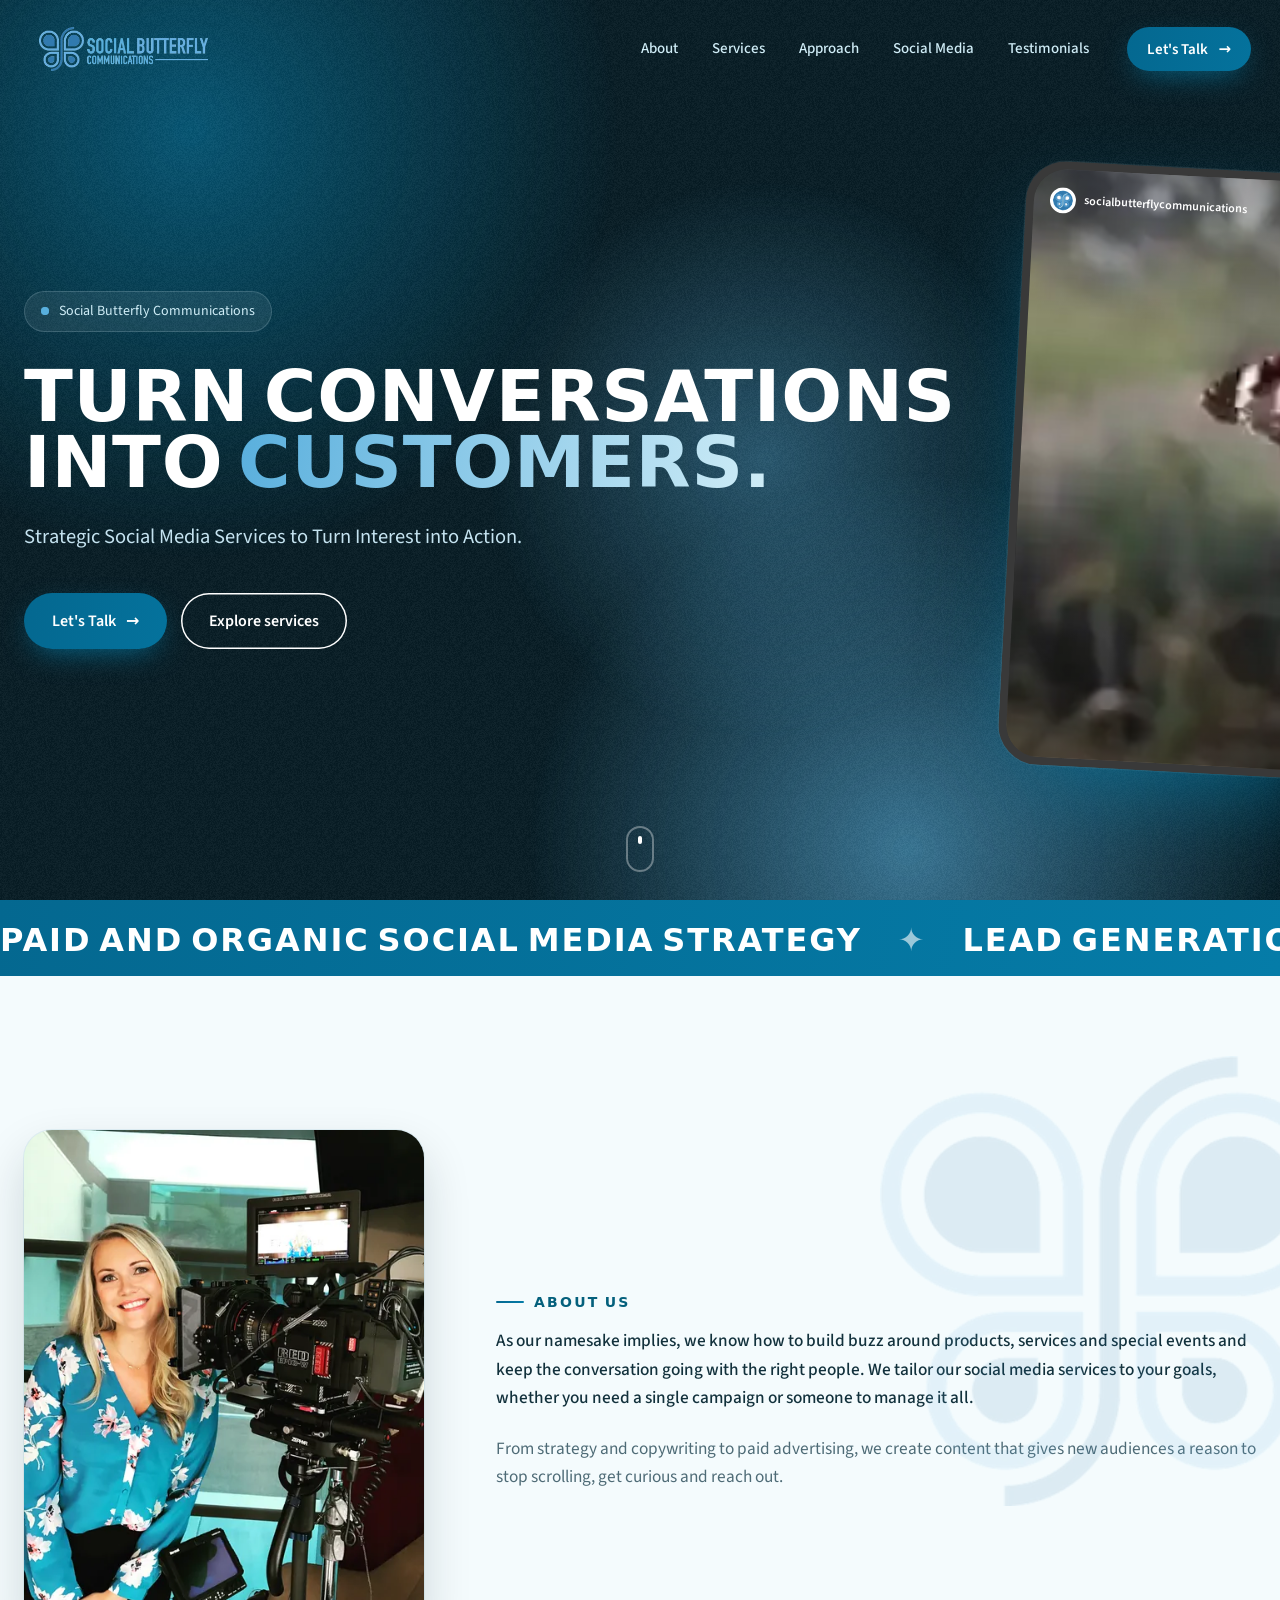
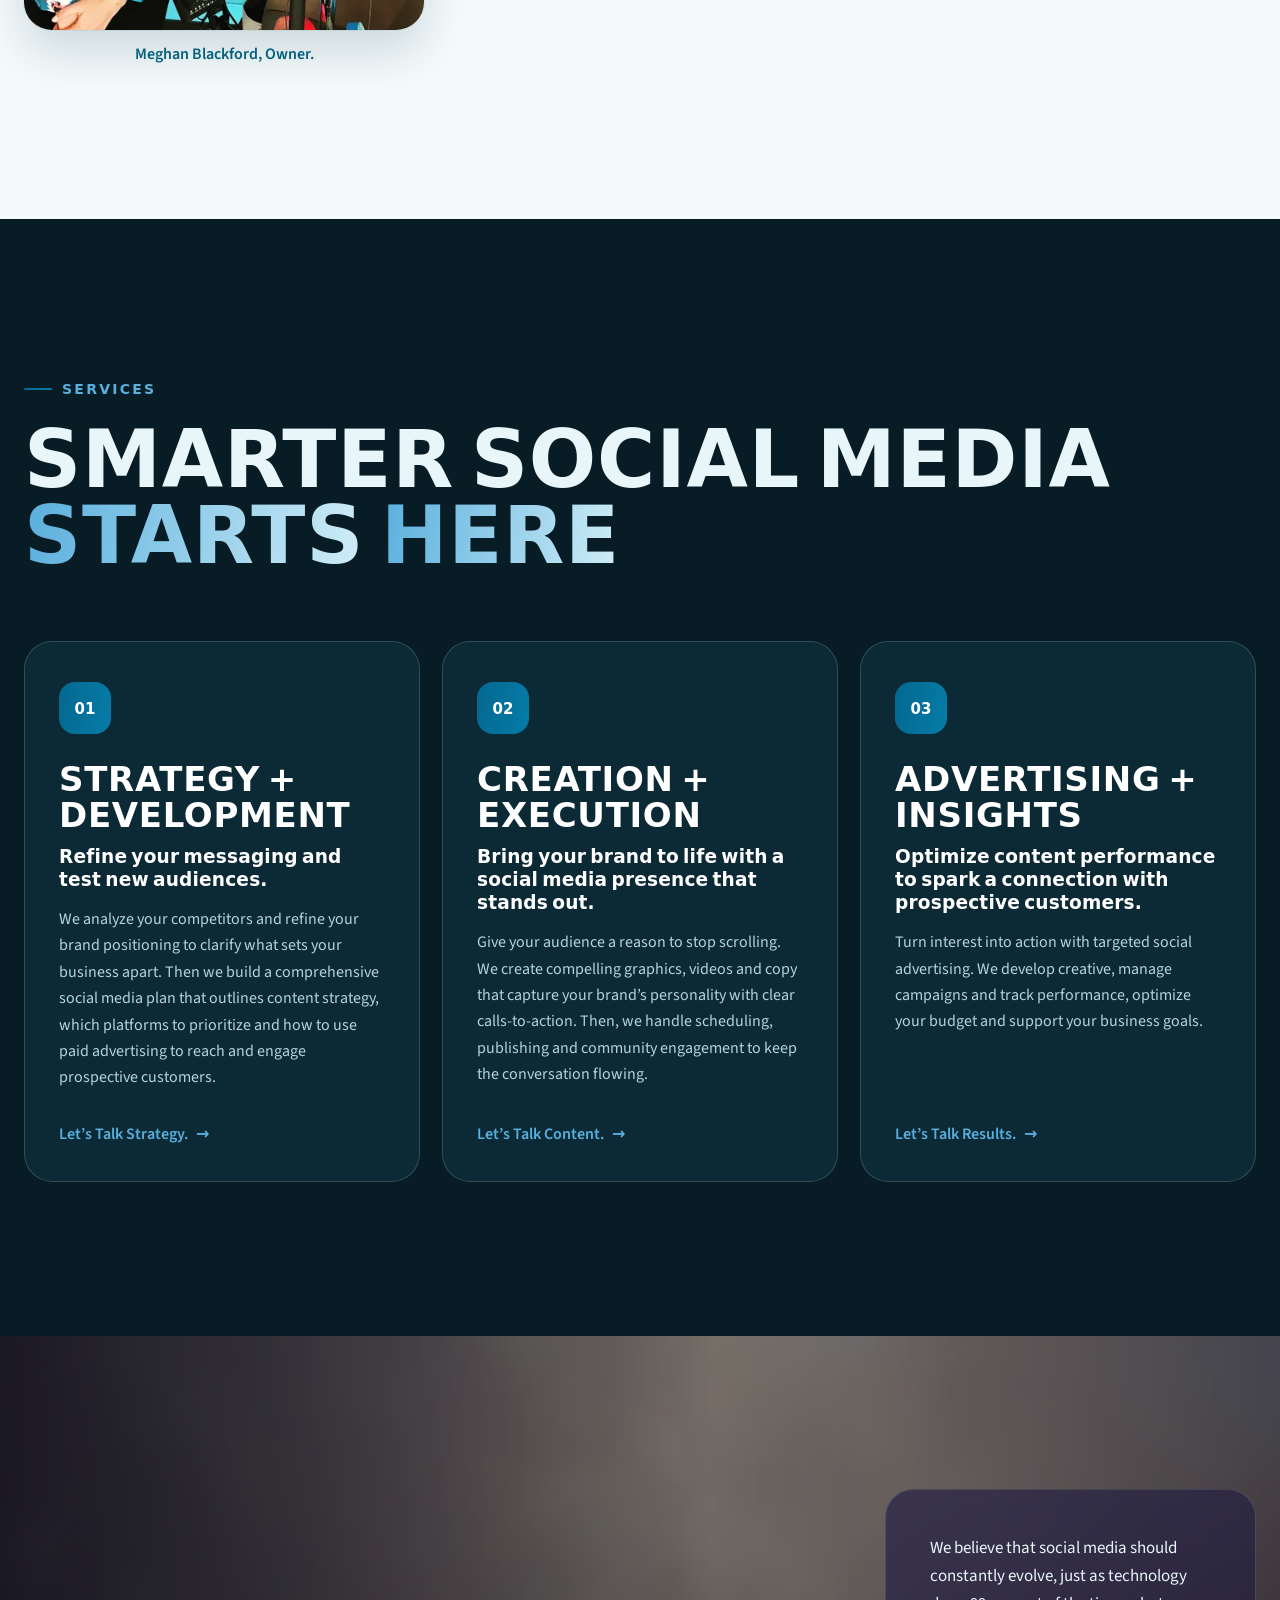
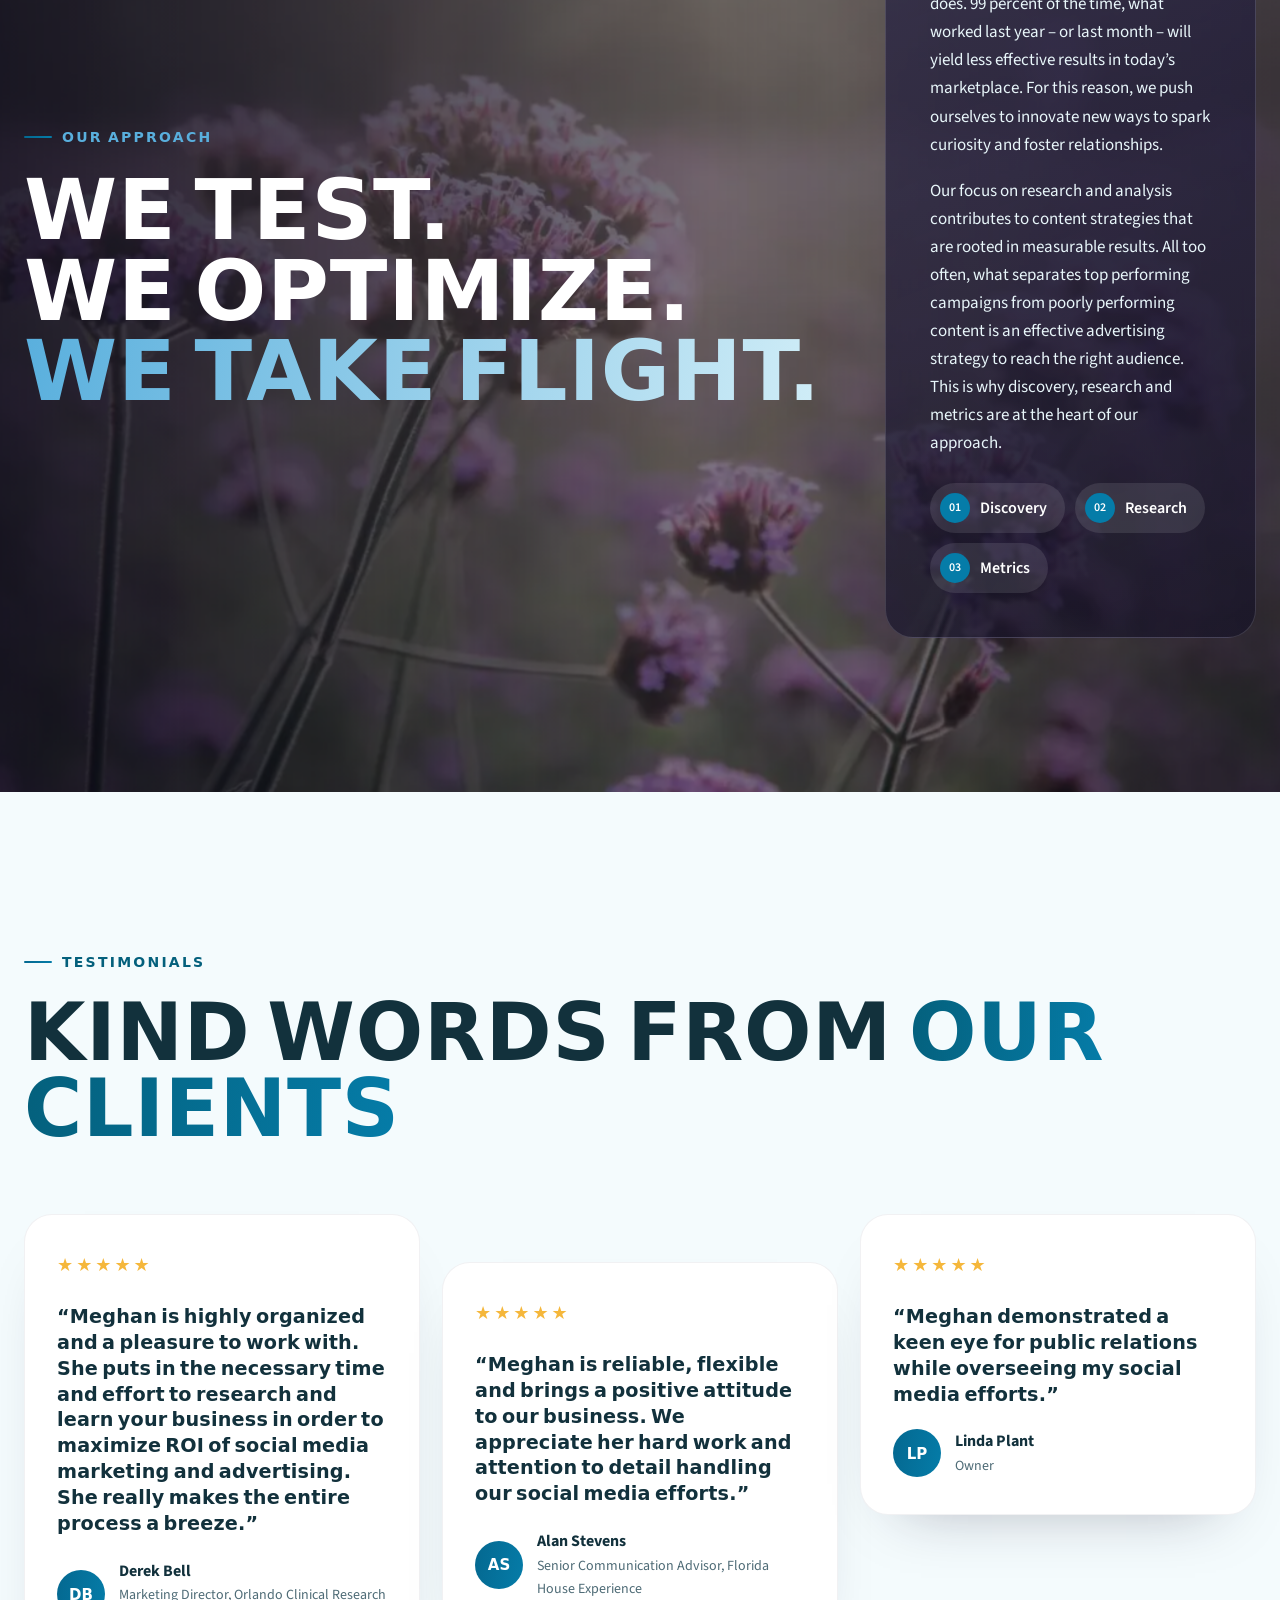
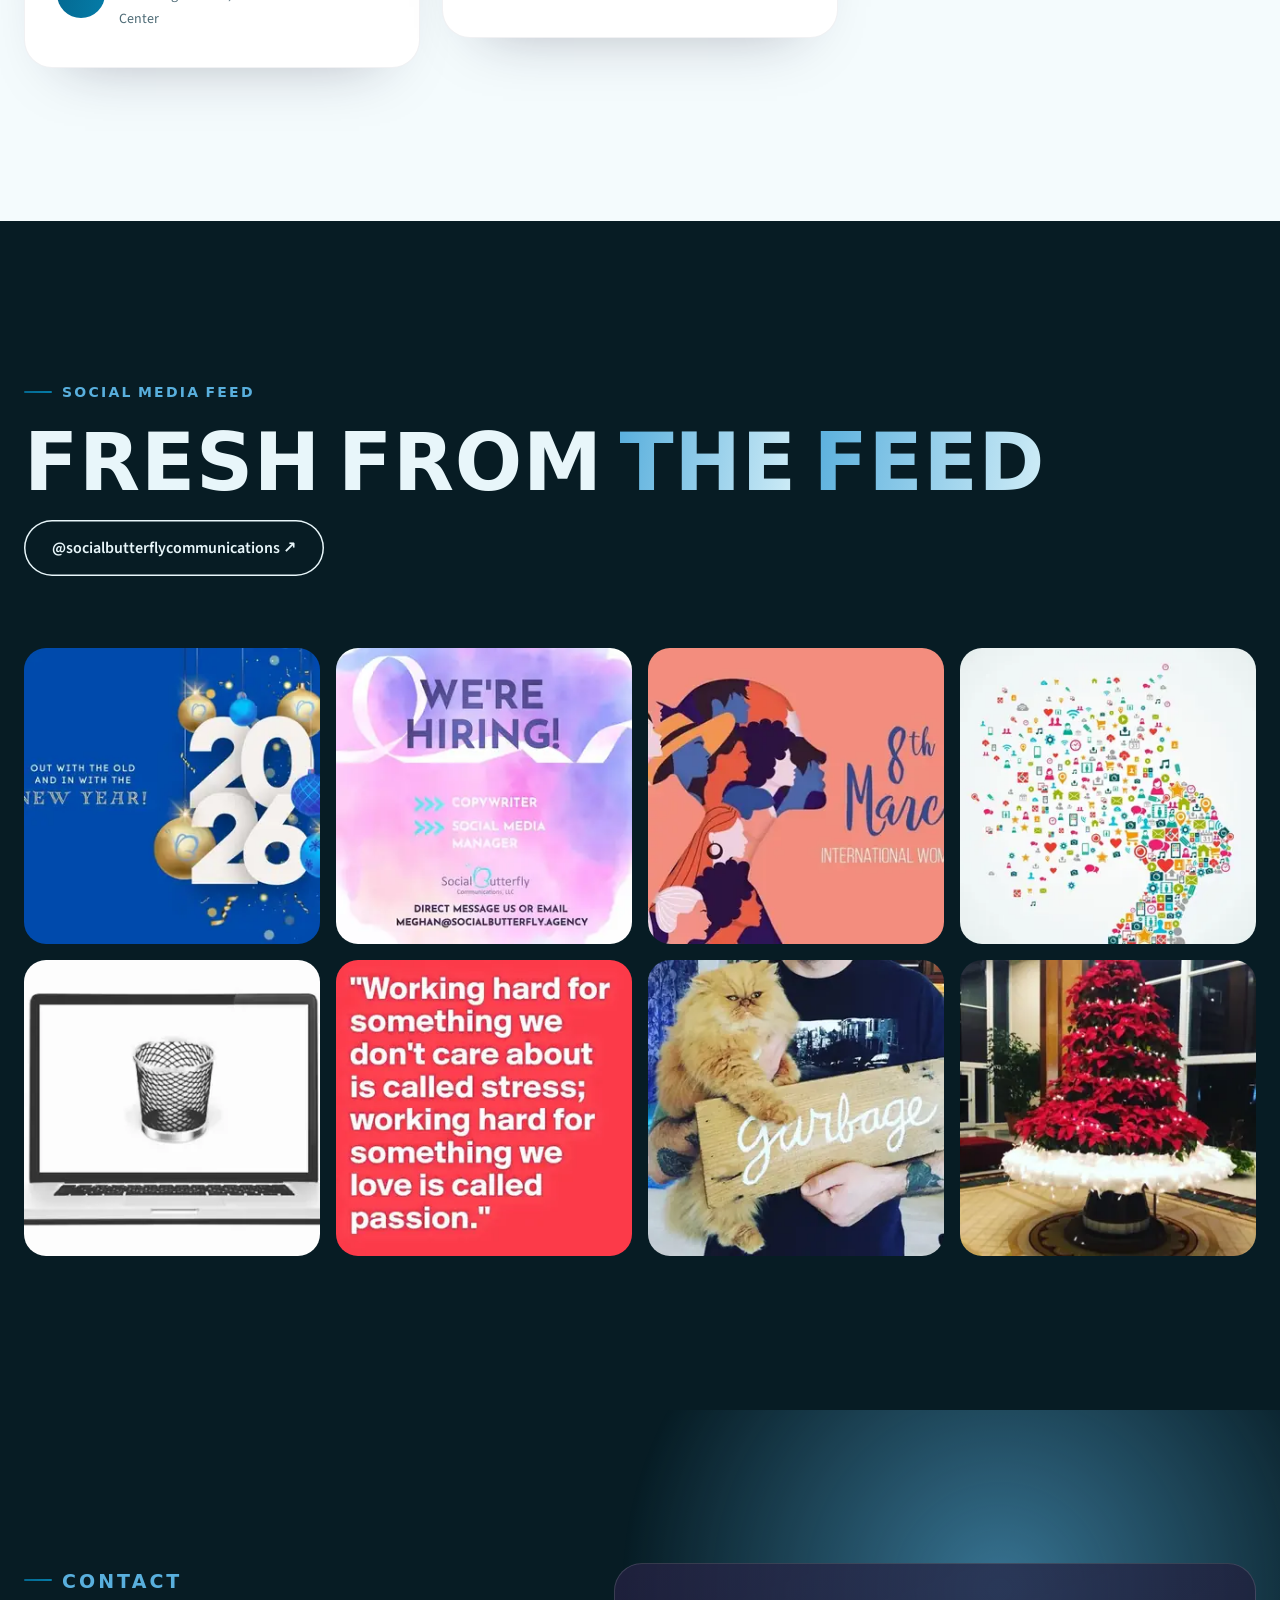
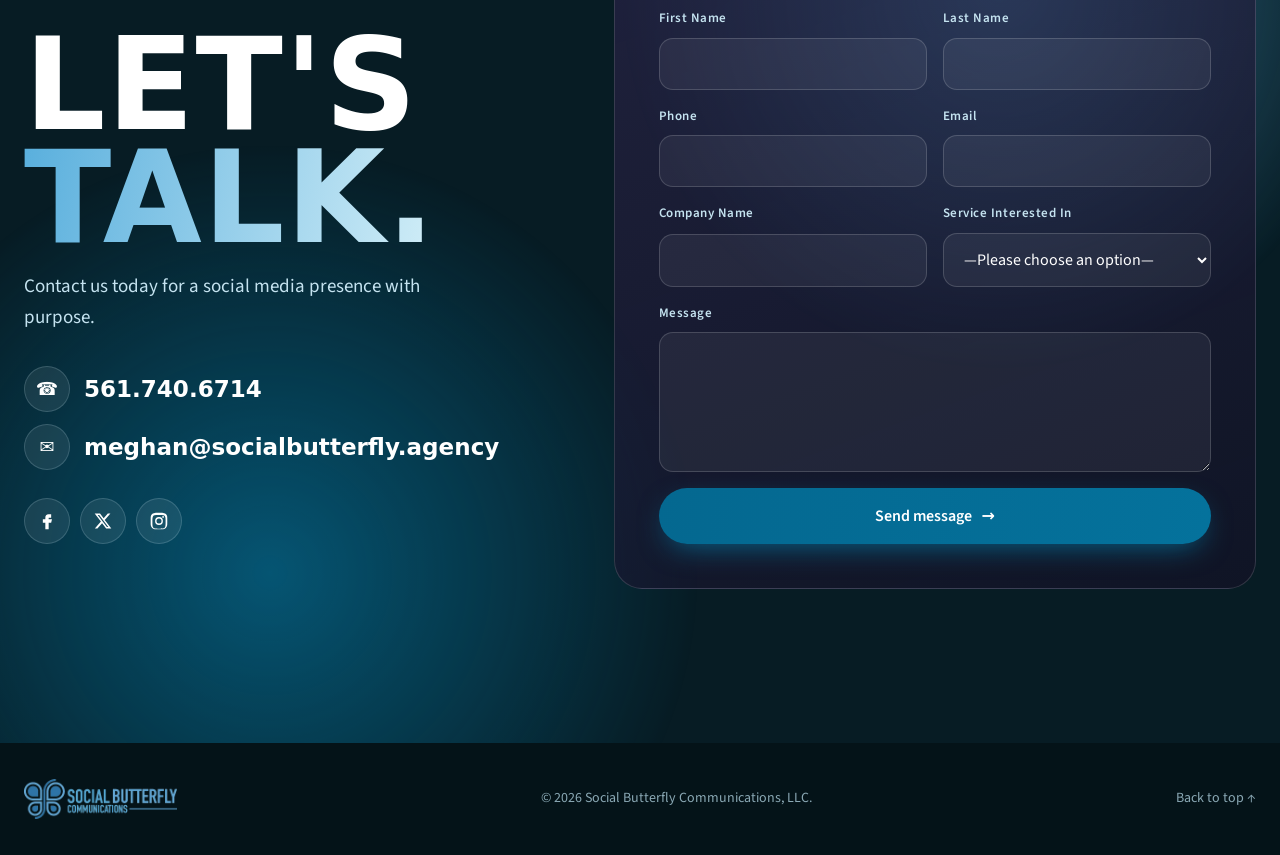
==== index.html @ 2a618b6f "Wire the preview contact form to the live PHP handler Remove the demo-form note, add honeypot and ti" ====
<!doctype html>
<html lang="en">
<head>
<meta charset="utf-8">
<meta name="robots" content="noindex, nofollow">
<meta name="viewport" content="width=device-width, initial-scale=1">
<title>Social Butterfly Communications | Turn Conversations into Customers</title>
<meta name="description" content="Turn conversations into customers. Strategic social media services to turn interest into action: strategy + development, creation + execution, and advertising + insights.">

<meta name="theme-color" content="#071C24">
<script>document.documentElement.classList.add('js')</script>
<link rel="preload" href="assets/fonts/barlow-800.woff2" as="font" type="font/woff2" crossorigin>
<link rel="preload" href="assets/fonts/source-sans.woff2" as="font" type="font/woff2" crossorigin>
<link rel="preload" href="assets/img/hero-poster.webp" as="image" type="image/webp" fetchpriority="high">
<link rel="stylesheet" href="assets/css/styles.css">
<link rel="icon" href="assets/img/favicon-32.png" type="image/png" sizes="32x32">
<link rel="icon" href="assets/img/favicon-64.png" type="image/png" sizes="64x64">
<link rel="apple-touch-icon" href="assets/img/apple-touch.png">
</head>
<body>
<a class="skip" href="#main">Skip to content</a>

<header class="nav" id="nav">
  <div class="nav__inner">
    <a href="#home" class="nav__logo" aria-label="Social Butterfly home"><picture><source type="image/webp" srcset="assets/img/logo-on-dark.webp"><img src="assets/img/logo-on-dark.png" alt="Social Butterfly Communications" width="220" height="57"></picture></a>
    <nav class="nav__links" aria-label="Primary">
      <a href="#about">About</a>
      <a href="#services">Services</a>
      <a href="#approach">Approach</a>
      <a href="#social">Social Media</a>
      <a href="#testimonials">Testimonials</a>
    </nav>
    <a href="#contact" class="btn btn--sm btn--glow nav__cta">Let's Talk <span aria-hidden="true">→</span></a>
    <button class="nav__burger" aria-label="Open menu" aria-expanded="false" aria-controls="mobile-menu"><span></span><span></span></button>
  </div>
  <div class="mobile-menu" id="mobile-menu">
    <a href="#about">About</a><a href="#services">Services</a><a href="#approach">Approach</a><a href="#social">Social Media</a><a href="#testimonials">Testimonials</a><a href="#contact">Contact</a>
  </div>
</header>

<main id="main">
<!-- HERO -->
<section class="hero" id="home">
  <div class="hero__bg" aria-hidden="true">
    <span class="blob blob--1"></span><span class="blob blob--2"></span><span class="blob blob--3"></span>
    <div class="grain"></div>
  </div>
  <div class="container hero__grid">
    <div class="hero__copy">
      <p class="eyebrow reveal"><span class="dot"></span> Social Butterfly Communications</p>
      <h1 class="hero__title split"><span class="nl">Turn Conversations</span> <span class="nw">into <em>Customers.</em></span></h1>
      <p class="hero__sub reveal" style="--d:.5s">Strategic Social Media Services to Turn Interest into Action.</p>
      <div class="hero__ctas reveal" style="--d:.65s">
        <a href="#contact" class="btn btn--glow">Let's Talk <span aria-hidden="true">→</span></a>
        <a href="#services" class="btn btn--ghost">Explore services</a>
      </div>
    </div>
    <div class="hero__media reveal" style="--d:.3s">
      <div class="phone">
        <video id="hero-video" autoplay muted loop playsinline preload="none" width="360" height="640" poster="assets/img/hero-poster.webp" data-src="assets/img/hero-portrait.mp4"></video>
        <div class="phone__ui" aria-hidden="true">
          <div class="phone__handle"><img src="assets/img/mark-badge-48.png" alt="" width="26" height="26"> socialbutterflycommunications</div>
        </div>
      </div>
    </div>
  </div>
  <a href="#about" class="scroll-cue" aria-label="Scroll to About"><span></span></a>
</section>

<!-- MARQUEE -->
<div class="marquee" role="region" aria-label="Services">
  <p class="sr-only">Paid and Organic Social Media Strategy, Lead Generation, Strategic Advertising, Copywriting, Content Creation, Influencer &amp; User-Generated Content, Video Creation, Graphic Design, Reputation Management</p>
  <div class="marquee__track" aria-hidden="true">
    <div class="marquee__group"><span>Paid and Organic Social Media Strategy</span><i>✦</i><span>Lead Generation</span><i>✦</i><span>Strategic Advertising</span><i>✦</i><span>Copywriting</span><i>✦</i><span>Content Creation</span><i>✦</i><span>Influencer &amp; User-Generated Content</span><i>✦</i><span>Video Creation</span><i>✦</i><span>Graphic Design</span><i>✦</i><span>Reputation Management</span><i>✦</i></div>
    <div class="marquee__group"><span>Paid and Organic Social Media Strategy</span><i>✦</i><span>Lead Generation</span><i>✦</i><span>Strategic Advertising</span><i>✦</i><span>Copywriting</span><i>✦</i><span>Content Creation</span><i>✦</i><span>Influencer &amp; User-Generated Content</span><i>✦</i><span>Video Creation</span><i>✦</i><span>Graphic Design</span><i>✦</i><span>Reputation Management</span><i>✦</i></div>
  </div>
</div>

<!-- ABOUT -->
<section class="about section" id="about">
  <img class="about__mark" src="assets/img/mark.webp" alt="" aria-hidden="true" width="320" height="313" loading="lazy" decoding="async">
  <div class="container about__layout">
    <figure class="about__portrait reveal">
      <picture>
        <source type="image/webp" srcset="assets/img/meghan-480.webp 480w, assets/img/meghan-720.webp 720w, assets/img/meghan-960.webp 960w" sizes="(max-width: 760px) min(100vw - 36px, 420px), 400px">
        <img src="assets/img/meghan-720.jpg" alt="Meghan Blackford, owner of Social Butterfly Communications" width="720" height="900" loading="lazy" decoding="async">
      </picture>
      <figcaption>Meghan Blackford, Owner.</figcaption>
    </figure>
    <p class="label about__label reveal">About us</p>
    <div class="about__text">
      <p class="about__lead highlight reveal">As our namesake implies, we know how to build buzz around products, services and special events and keep the conversation going with the right people. We tailor our social media services to your goals, whether you need a single campaign or someone to manage it all.</p>
      <p class="about__body reveal" style="--d:.1s">From strategy and copywriting to paid advertising, we create content that gives new audiences a reason to stop scrolling, get curious and reach out.</p>
    </div>
  </div>
</section>

<!-- SERVICES -->
<section class="services section section--dark" id="services">
  <div class="container">
    <div class="section__head">
      <p class="label reveal">Services</p>
      <h2 class="h2 split">Smarter social media <em>starts here</em></h2>
    </div>
    <div class="cards">
      <article class="card reveal" id="strategy-development">
        <span class="card__num">01</span>
        <h3>Strategy + Development</h3>
        <p class="card__tagline">Refine your messaging and test new audiences.</p>
        <p>We analyze your competitors and refine your brand positioning to clarify what sets your business apart. Then we build a comprehensive social media plan that outlines content strategy, which platforms to prioritize and how to use paid advertising to reach and engage prospective customers.</p>
        <a href="#contact" class="card__link" data-service="Strategy + Development">Let’s Talk Strategy. <span aria-hidden="true">→</span></a>
      </article>
      <article class="card reveal" style="--d:.1s" id="creation-execution">
        <span class="card__num">02</span>
        <h3>Creation + Execution</h3>
        <p class="card__tagline">Bring your brand to life with a social media presence that stands out.</p>
        <p>Give your audience a reason to stop scrolling. We create compelling graphics, videos and copy that capture your brand’s personality with clear calls-to-action. Then, we handle scheduling, publishing and community engagement to keep the conversation flowing.</p>
        <a href="#contact" class="card__link" data-service="Creation + Execution">Let’s Talk Content. <span aria-hidden="true">→</span></a>
      </article>
      <article class="card reveal" style="--d:.2s" id="advertising-insights">
        <span class="card__num">03</span>
        <h3>Advertising + Insights</h3>
        <p class="card__tagline">Optimize content performance to spark a connection with prospective customers.</p>
        <p>Turn interest into action with targeted social advertising. We develop creative, manage campaigns and track performance, optimize your budget and support your business goals.</p>
        <a href="#contact" class="card__link" data-service="Advertising + Insights">Let’s Talk Results. <span aria-hidden="true">→</span></a>
      </article>
    </div>
  </div>
</section>

<!-- APPROACH -->
<section class="approach section" id="approach">
  <div class="approach__bg" aria-hidden="true"></div>
  <div class="container approach__grid">
    <div>
      <p class="label reveal">Our approach</p>
      <h2 class="approach__mantra">
        <span class="line reveal">We Test.</span>
        <span class="line reveal" style="--d:.12s">We Optimize.</span>
        <span class="line reveal grad" style="--d:.24s">We Take Flight.</span>
      </h2>
    </div>
    <div class="approach__copy glass reveal" style="--d:.2s">
      <p>We believe that social media should constantly evolve, just as technology does. 99 percent of the time, what worked last year – or last month – will yield less effective results in today’s marketplace. For this reason, we push ourselves to innovate new ways to spark curiosity and foster relationships.</p>
      <p>Our focus on research and analysis contributes to content strategies that are rooted in measurable results. All too often, what separates top performing campaigns from poorly performing content is an effective advertising strategy to reach the right audience. This is why discovery, research and metrics are at the heart of our approach.</p>
      <ol class="steps">
        <li><span>01</span>Discovery</li><li><span>02</span>Research</li><li><span>03</span>Metrics</li>
      </ol>
    </div>
  </div>
</section>

<!-- TESTIMONIALS -->
<section class="testimonials section" id="testimonials">
  <div class="container">
    <div class="section__head">
      <p class="label reveal">Testimonials</p>
      <h2 class="h2 split">Kind words from <em>our clients</em></h2>
    </div>
    <div class="quotes">
      <figure class="quote reveal">
        <div class="stars" aria-label="5 out of 5 stars">★★★★★</div>
        <blockquote>“Meghan is highly organized and a pleasure to work with. She puts in the necessary time and effort to research and learn your business in order to maximize ROI of social media marketing and advertising. She really makes the entire process a breeze.”</blockquote>
        <figcaption><span class="avatar">DB</span><span><strong>Derek Bell</strong>Marketing Director, Orlando Clinical Research Center</span></figcaption>
      </figure>
      <figure class="quote reveal" style="--d:.1s">
        <div class="stars" aria-label="5 out of 5 stars">★★★★★</div>
        <blockquote>“Meghan is reliable, flexible and brings a positive attitude to our business. We appreciate her hard work and attention to detail handling our social media efforts.”</blockquote>
        <figcaption><span class="avatar">AS</span><span><strong>Alan Stevens</strong>Senior Communication Advisor, Florida House Experience</span></figcaption>
      </figure>
      <figure class="quote reveal" style="--d:.2s">
        <div class="stars" aria-label="5 out of 5 stars">★★★★★</div>
        <blockquote>“Meghan demonstrated a keen eye for public relations while overseeing my social media efforts.”</blockquote>
        <figcaption><span class="avatar">LP</span><span><strong>Linda Plant</strong>Owner</span></figcaption>
      </figure>
    </div>
  </div>
</section>

<!-- SOCIAL FEED -->
<section class="social section section--dark" id="social">
  <div class="container">
    <div class="section__head section__head--row">
      <div>
        <p class="label reveal">Social media feed</p>
        <h2 class="h2 split">Fresh from <em>the feed</em></h2>
      </div>
      <a class="btn btn--ghost reveal" href="https://www.instagram.com/socialbutterflycommunications/" target="_blank" rel="noopener">@socialbutterflycommunications ↗</a>
    </div>
    <div class="feed">
      <a class="post reveal" href="https://www.instagram.com/p/DS_CM48Di4f/" target="_blank" rel="noopener"><img src="assets/img/ig_01.webp" srcset="assets/img/ig_01-320.webp 320w, assets/img/ig_01.webp 600w" sizes="(max-width:680px) 46vw, (max-width:1080px) 31vw, 290px" width="600" height="600" alt="" loading="lazy" decoding="async"><span>It’s been a minute… but we’re back and excited to spread our wings in the new year! 🦋✨</span></a>
      <a class="post reveal" style="--d:.05s" href="https://www.instagram.com/p/Cg4uFq8uWDB/" target="_blank" rel="noopener"><img src="assets/img/ig_02.webp" srcset="assets/img/ig_02-320.webp 320w, assets/img/ig_02.webp 600w" sizes="(max-width:680px) 46vw, (max-width:1080px) 31vw, 290px" width="600" height="600" alt="We're hiring" loading="lazy" decoding="async"><span>Our team is growing! 🦋</span></a>
      <a class="post reveal" style="--d:.1s" href="https://www.instagram.com/p/CMLhCqGlsTY/" target="_blank" rel="noopener"><img src="assets/img/ig_03.webp" srcset="assets/img/ig_03-320.webp 320w, assets/img/ig_03.webp 600w" sizes="(max-width:680px) 46vw, (max-width:1080px) 31vw, 290px" width="600" height="600" alt="" loading="lazy" decoding="async"><span>Today, we are proud to celebrate #InternationalWomensDay2021 with the inspiring women all over the world who balance clients, kids and creativity without missing a beat.</span></a>
      <a class="post reveal" style="--d:.15s" href="https://www.instagram.com/p/CH0-2hcltgC/" target="_blank" rel="noopener"><img src="assets/img/ig_04.webp" srcset="assets/img/ig_04-320.webp 320w, assets/img/ig_04.webp 600w" sizes="(max-width:680px) 46vw, (max-width:1080px) 31vw, 290px" width="600" height="600" alt="" loading="lazy" decoding="async"><span>Innovative #communication tools &amp; trends are sure to make 2021 an exciting year for #digitalmarketers — and we can’t wait! 🙌🏻</span></a>
      <a class="post reveal" href="https://www.instagram.com/p/B61WGjSFr1T/" target="_blank" rel="noopener"><img src="assets/img/ig_05.webp" srcset="assets/img/ig_05-320.webp 320w, assets/img/ig_05.webp 600w" sizes="(max-width:680px) 46vw, (max-width:1080px) 31vw, 290px" width="600" height="600" alt="" loading="lazy" decoding="async"><span>Organization = efficiency. What are some of your business goals for 2020?</span></a>
      <a class="post reveal" style="--d:.05s" href="https://www.instagram.com/p/BgE5j-OnHrq/" target="_blank" rel="noopener"><img src="assets/img/ig_06.webp" srcset="assets/img/ig_06-320.webp 320w, assets/img/ig_06.webp 600w" sizes="(max-width:680px) 46vw, (max-width:1080px) 31vw, 290px" width="600" height="600" alt="" loading="lazy" decoding="async"><span>Hats off to all the women who tirelessly follow their passions. We see you!</span></a>
      <a class="post reveal" style="--d:.1s" href="https://www.instagram.com/p/Bc5inLHHutt/" target="_blank" rel="noopener"><img src="assets/img/ig_07.webp" srcset="assets/img/ig_07-320.webp 320w, assets/img/ig_07.webp 600w" sizes="(max-width:680px) 46vw, (max-width:1080px) 31vw, 290px" width="600" height="600" alt="" loading="lazy" decoding="async"><span>Here’s to hoping you had a much better year than this cat!</span></a>
      <a class="post reveal" style="--d:.15s" href="https://www.instagram.com/p/Bc5iEQTHD8K/" target="_blank" rel="noopener"><img src="assets/img/ig_08.webp" srcset="assets/img/ig_08-320.webp 320w, assets/img/ig_08.webp 600w" sizes="(max-width:680px) 46vw, (max-width:1080px) 31vw, 290px" width="600" height="600" alt="" loading="lazy" decoding="async"><span>Now that is a #christmastree befitting of a #socialbutterfly! 🦋</span></a>
    </div>
  </div>
</section>

<!-- CONTACT -->
<section class="contact section" id="contact">
  <div class="contact__bg" aria-hidden="true"><span class="blob blob--1"></span><span class="blob blob--2"></span></div>
  <div class="container contact__grid">
    <div class="contact__intro">
      <p class="label reveal">Contact</p>
      <h2 class="contact__title split">Let's <em>talk.</em></h2>
      <p class="reveal">Contact us today for a social media presence with purpose.</p>
      <ul class="contact__list reveal">
        <li><a href="tel:5617406714"><span class="ic">☎</span>561.740.6714</a></li>
        <li><a href="mailto:meghan@socialbutterfly.agency"><span class="ic">✉</span>meghan@socialbutterfly.agency</a></li>
      </ul>
      <div class="socials reveal">
        <a href="https://www.facebook.com/socialbutterflycommunicationsllc/" target="_blank" rel="noopener" aria-label="Facebook"><svg viewBox="0 0 24 24"><path d="M14 8h3V4h-3c-2.8 0-4 1.7-4 4.3V10H7v4h3v8h4v-8h3l1-4h-4V8.5c0-.3.2-.5.5-.5z"/></svg></a>
        <a href="https://twitter.com/SocialBComms" target="_blank" rel="noopener" aria-label="X (Twitter)"><svg viewBox="0 0 24 24"><path d="M17.8 3h3.1l-6.8 7.8L22 21h-6.2l-4.9-6.4L5.3 21H2.2l7.3-8.3L2 3h6.4l4.4 5.8L17.8 3zm-1.1 16.2h1.7L7.4 4.7H5.6l11.1 14.5z"/></svg></a>
        <a href="https://www.instagram.com/socialbutterflycommunications/" target="_blank" rel="noopener" aria-label="Instagram"><svg viewBox="0 0 24 24"><path d="M12 7.3A4.7 4.7 0 1 0 12 16.7 4.7 4.7 0 0 0 12 7.3zm0 7.7a3 3 0 1 1 0-6 3 3 0 0 1 0 6zm6-7.9a1.1 1.1 0 1 1-2.2 0 1.1 1.1 0 0 1 2.2 0zM21.9 8c0-1.8-.5-3.3-1.7-4.3C19 2.6 17.5 2.1 15.8 2 14 2 10 2 8.2 2 6.5 2.1 5 2.6 3.8 3.7 2.6 4.8 2.1 6.3 2 8 2 9.9 2 14.1 2 16c.1 1.7.6 3.2 1.8 4.3 1.2 1.1 2.7 1.6 4.4 1.7h7.6c1.7-.1 3.2-.6 4.4-1.7 1.2-1.1 1.7-2.6 1.7-4.3.1-1.9.1-6.1 0-8zm-2.4 10.9a3.4 3.4 0 0 1-1.9 1.9c-1.3.5-4.4.4-5.6.4s-4.4.1-5.6-.4a3.4 3.4 0 0 1-1.9-1.9c-.5-1.3-.4-4.4-.4-5.9s-.1-4.6.4-5.9a3.4 3.4 0 0 1 1.9-1.9C7.6 4.7 10.8 4.8 12 4.8s4.4-.1 5.6.4a3.4 3.4 0 0 1 1.9 1.9c.5 1.3.4 4.4.4 5.9s.1 4.6-.4 5.9z"/></svg></a>
      </div>
    </div>
    <form class="form glass reveal" style="--d:.15s" id="contact-form" method="post" action="https://socialbutterfly.agency/contact.php" novalidate>
      <div class="form__row">
        <label><span>First Name</span><input name="first" autocomplete="given-name" required></label>
        <label><span>Last Name</span><input name="last" autocomplete="family-name" required></label>
      </div>
      <div class="form__row">
        <label><span>Phone</span><input name="phone" type="tel" autocomplete="tel"></label>
        <label><span>Email</span><input name="email" type="email" autocomplete="email" required></label>
      </div>
      <div class="form__row">
        <label><span>Company Name</span><input name="company" autocomplete="organization"></label>
        <label><span>Service Interested In</span>
          <select name="service">
            <option value="">—Please choose an option—</option>
            <option>Strategy + Development</option><option>Creation + Execution</option><option>Advertising + Insights</option>
          </select></label>
      </div>
      <label><span>Message</span><textarea name="message" rows="5"></textarea></label>
      <div class="hp" aria-hidden="true">
        <label>Website<input type="text" name="website" tabindex="-1" autocomplete="off"></label>
      </div>
      <input type="hidden" name="form_t" value="">
      <p class="form__status" role="status" aria-live="polite" hidden></p>
      <button class="btn btn--glow btn--block" type="submit">Send message <span aria-hidden="true">→</span></button>
    </form>
  </div>
</section>
</main>

<footer class="footer">
  <div class="container footer__inner">
    <picture><source type="image/webp" srcset="assets/img/logo-on-dark.webp"><img src="assets/img/logo-on-dark.png" alt="Social Butterfly Communications" width="220" height="57" loading="lazy" decoding="async"></picture>
    <p>© <span id="yr">2026</span> Social Butterfly Communications, LLC.</p>
    <a href="#home" class="footer__top">Back to top ↑</a>
  </div>
</footer>

<script src="assets/js/main.js" defer></script>
</body>
</html>
---- assets/css/styles.css ----
@font-face{font-family:'Barlow Condensed';font-style:normal;font-weight:700;font-display:swap;src:url(../fonts/barlow-700.woff2) format('woff2')}
@font-face{font-family:'Barlow Condensed';font-style:normal;font-weight:800;font-display:swap;src:url(../fonts/barlow-800.woff2) format('woff2')}
@font-face{font-family:'Source Sans 3';font-style:normal;font-weight:200 900;font-display:swap;src:url(../fonts/source-sans.woff2) format('woff2')}
:root{
  --ocean:#057CA8; --sky:#59AFDD; --seafoam:#D0EDF7;
  --ink:#071C24; --ink-2:#0C2A35; --ink-3:#123342;
  --accent:var(--ocean); --accent-dark:#04607C; --accent-deep:#035A7A; --accent-light:var(--sky); --accent-pale:var(--seafoam);
  --cream:#F4FBFD; --text:#12313C; --muted:#4E6B76; --line:rgba(208,237,247,.18);
  --grad:linear-gradient(100deg,#046890 0%,var(--ocean) 100%); /* stays in AA range for white text */
  --grad-text:linear-gradient(100deg,var(--sky) 0%,var(--seafoam) 100%); /* highlight on dark */
  --grad-text-dark:linear-gradient(100deg,var(--accent-dark) 0%,var(--ocean) 100%); /* highlight on cream */
  --display:'Barlow Condensed',ui-sans-serif,system-ui,sans-serif;
  --sans:'Source Sans 3',ui-sans-serif,system-ui,-apple-system,Segoe UI,sans-serif;
  --r:28px; --ease:cubic-bezier(.2,.8,.2,1);
}
*{box-sizing:border-box;margin:0;padding:0}
html{scroll-behavior:smooth;scroll-padding-top:104px;overflow-x:clip}
body{font-family:var(--sans);color:var(--text);background:var(--cream);line-height:1.65;-webkit-font-smoothing:antialiased;overflow-x:clip}
img,video{display:block;max-width:100%}
a{color:inherit;text-decoration:none}
em{font-style:normal;background:var(--grad-text);-webkit-background-clip:text;background-clip:text;color:transparent}
.skip{position:absolute;left:-999px}.skip:focus{left:16px;top:16px;z-index:999;background:#fff;padding:8px 14px;border-radius:8px}
.container{width:min(1240px,100% - 48px);margin-inline:auto}
.section{padding:clamp(88px,12vw,160px) 0;position:relative}
.section--dark{background:var(--ink);color:#E8F6FA}
.label{font:700 14px/1 var(--display);letter-spacing:.16em;text-transform:uppercase;color:var(--accent-dark);display:inline-flex;align-items:center;gap:10px;margin-bottom:22px}
.label::before{content:"";width:28px;height:2px;background:var(--grad);border-radius:2px}
.section--dark .label,.approach .label,.contact .label{color:var(--accent-light)}
.h2{font:800 clamp(42px,6.2vw,84px)/.95 var(--display);letter-spacing:.01em;text-transform:uppercase}
.section__head{margin-bottom:clamp(40px,6vw,72px)}
.section__head--row{display:flex;justify-content:space-between;align-items:flex-end;gap:24px;flex-wrap:wrap}

/* Buttons */
.btn{--h:56px;display:inline-flex;align-items:center;justify-content:center;gap:10px;height:var(--h);padding:0 28px;border-radius:999px;font:600 16px/1 var(--sans);transition:transform .35s var(--ease),box-shadow .35s var(--ease),background .35s;cursor:pointer;border:0;white-space:nowrap}
.btn span{transition:transform .35s var(--ease)}.btn:hover span{transform:translateX(4px)}
.btn--sm{--h:44px;padding:0 20px;font-size:15px}
.btn--glow{background:var(--grad);background-size:200% 100%;color:#fff;box-shadow:0 10px 30px -10px rgba(5,124,168,.85)}
.btn--glow:hover{transform:translateY(-2px);background-position:100% 0;box-shadow:0 18px 40px -12px rgba(4,96,144,.8)}
.btn--ghost{background:transparent;color:inherit;box-shadow:inset 0 0 0 1.5px currentColor}
.btn--ghost:hover{background:rgba(255,255,255,.08);transform:translateY(-2px)}
.btn--block{width:100%}

/* Nav */
.nav{position:fixed;inset:0 0 auto;z-index:50;padding:16px 0;transition:padding .4s var(--ease)}
.nav__inner{width:min(1280px,100% - 32px);margin:auto;display:flex;align-items:center;gap:24px;padding:10px 12px 10px 22px;border-radius:999px;transition:background .4s,box-shadow .4s,backdrop-filter .4s;border:1px solid transparent}
.nav.is-scrolled{padding:10px 0}
.nav.is-scrolled .nav__inner{background:rgba(13,11,26,.72);backdrop-filter:blur(12px);-webkit-backdrop-filter:blur(12px);border-color:var(--line);box-shadow:0 10px 40px -20px rgba(0,0,0,.6)}
.nav__logo img{height:44px;width:auto;max-width:min(220px,42vw)}
.nav__links{display:flex;gap:6px;margin-left:auto}
.nav__links a{color:#D0EDF7;font-size:15px;font-weight:500;padding:10px 14px;border-radius:999px;transition:background .3s,color .3s}
.nav__links a:hover,.nav__links a.active{color:#fff;background:rgba(255,255,255,.09)}
.nav__burger{display:none;margin-left:auto;width:46px;height:46px;border-radius:50%;border:1px solid var(--line);background:rgba(255,255,255,.06);cursor:pointer;position:relative}
.nav__burger span{position:absolute;left:14px;right:14px;height:2px;background:#fff;border-radius:2px;transition:transform .35s var(--ease)}
.nav__burger span:first-child{top:18px}.nav__burger span:last-child{top:26px}
.nav.open .nav__burger span:first-child{transform:translateY(4px) rotate(45deg)}
.nav.open .nav__burger span:last-child{transform:translateY(-4px) rotate(-45deg)}
.mobile-menu{display:none}

/* Hero */
.hero{min-height:100svh;background:var(--ink);color:#fff;position:relative;overflow:hidden;display:flex;align-items:center;padding:140px 0 100px}
.hero__bg{position:absolute;inset:0;pointer-events:none}
.blob{position:absolute;border-radius:50%;opacity:.6;animation:drift 18s ease-in-out infinite alternate;will-change:transform;background:radial-gradient(closest-side,var(--c) 0%,transparent 100%);background:radial-gradient(closest-side,var(--c) 0%,color-mix(in srgb,var(--c) 55%,transparent) 45%,transparent 100%)}
.blob--1{--c:var(--accent);width:860px;height:860px;top:-300px;left:-240px}
.blob--2{--c:var(--sky);width:760px;height:760px;bottom:-330px;right:calc(8% - 110px);animation-delay:-6s}
.blob--3{--c:var(--sky);width:560px;height:560px;top:calc(30% - 90px);left:calc(45% - 90px);opacity:.4;animation-delay:-12s}
@keyframes drift{0%{transform:translate(0,0) scale(1)}50%{transform:translate(60px,40px) scale(1.12)}100%{transform:translate(-40px,80px) scale(.95)}}
.grain{position:absolute;inset:0;opacity:.045;background:url(../img/grain.png) repeat;background-size:64px 64px}
.hero__grid{position:relative;display:grid;grid-template-columns:1.5fr .5fr;gap:56px;align-items:center}
.eyebrow{display:inline-flex;align-items:center;gap:10px;padding:8px 16px;border-radius:999px;background:rgba(255,255,255,.07);border:1px solid var(--line);font-size:14px;color:#D0EDF7;margin-bottom:28px}
.dot{width:8px;height:8px;border-radius:50%;background:var(--accent-light);position:relative}
.dot::after{content:"";position:absolute;inset:0;border-radius:50%;background:rgba(89,175,221,.7);animation:pulse 2s infinite;will-change:transform,opacity}
@keyframes pulse{0%{transform:scale(1);opacity:.8}70%,100%{transform:scale(3.4);opacity:0}}
.hero__title{font:800 clamp(40px,5.6vw,76px)/.92 var(--display);letter-spacing:.01em;text-transform:uppercase;margin-bottom:28px}
.hero__title .nw{white-space:nowrap}
.hero__title .nl{display:block;white-space:nowrap}
.hero__sub{font-size:clamp(18px,1.6vw,22px);color:#C5E3F0;max-width:560px;margin-bottom:40px;text-wrap:balance}
.hero__ctas{display:flex;gap:14px;flex-wrap:wrap}
.hero__media{position:relative;justify-self:center}
.phone{width:min(340px,80vw);aspect-ratio:9/16;border-radius:40px;overflow:hidden;position:relative;border:8px solid rgba(255,255,255,.1);box-shadow:0 40px 100px -30px rgba(5,124,168,.75),0 0 0 1px rgba(255,255,255,.08);transform:rotate(3deg);background:#222}
.phone video{width:100%;height:100%;object-fit:cover;object-position:80% 24%;transform-origin:80% 24%;transform:translate(-28%,26%) scale(2.4)}
.phone__ui{position:absolute;inset:0;background:linear-gradient(to bottom,rgba(0,0,0,.35),transparent 25%,transparent 70%,rgba(0,0,0,.45))}
.phone__handle{position:absolute;left:16px;top:18px;display:flex;align-items:center;gap:8px;font-size:12px;font-weight:600;color:#fff}
.phone__handle img{width:26px;height:26px;border-radius:50%;background:#fff;padding:3px}
.scroll-cue{position:absolute;bottom:28px;left:50%;translate:-50% 0;width:28px;height:46px;border:2px solid rgba(255,255,255,.35);border-radius:20px}
.scroll-cue span{position:absolute;left:50%;top:8px;width:4px;height:8px;margin-left:-2px;border-radius:2px;background:#fff;animation:cue 1.8s infinite}
@keyframes cue{80%,100%{transform:translateY(16px);opacity:0}}

/* Marquee */
.marquee{position:relative;z-index:2;background:var(--grad);color:#fff;overflow:hidden;padding:22px 0}
.marquee__track{will-change:transform;display:flex;width:max-content;animation:marquee 70s linear infinite;font:800 clamp(22px,2.6vw,32px)/1 var(--display);letter-spacing:.06em;text-transform:uppercase;white-space:nowrap}
.marquee__group{display:flex;flex:none;align-items:center;gap:36px;padding-right:36px}
.marquee i{font-style:normal;opacity:.6}
.sr-only{position:absolute;width:1px;height:1px;overflow:hidden;clip:rect(0 0 0 0);white-space:nowrap}
@keyframes marquee{to{transform:translate3d(-50%,0,0)}}

/* About */
.about{overflow:hidden}
.about__mark{will-change:transform;position:absolute;right:-60px;top:80px;width:min(460px,50vw);height:auto;opacity:.12;animation:flutter 7s ease-in-out infinite;transform-origin:30% 60%;pointer-events:none}
@keyframes flutter{0%,100%{transform:rotate(-4deg) scaleX(1)}50%{transform:rotate(3deg) scaleX(.92)}}
.about__layout{display:grid;grid-template-columns:minmax(260px,400px) 1fr;grid-template-rows:1fr auto auto 1fr;grid-template-areas:"portrait ." "portrait label" "portrait text" "portrait .";column-gap:72px;row-gap:18px;align-items:start}
.about__label{grid-area:label;margin-bottom:0}
.about__portrait{grid-area:portrait;margin:0;position:relative;z-index:1}
.about__portrait img{width:100%;height:auto;display:block;border-radius:var(--r);box-shadow:0 22px 48px rgba(7,28,36,.16),0 0 0 1px rgba(5,124,168,.08);background:var(--seafoam)}
.about__portrait figcaption{margin-top:14px;font:600 16px/1.35 var(--sans);color:var(--accent-dark);text-align:center}
.about__text{grid-area:text;display:grid;gap:22px;font-size:clamp(17px,1.35vw,20px);line-height:1.65;color:var(--muted);padding-bottom:8px}
.about__lead{margin:0;color:var(--text);font-weight:500}
.about__lead .w{color:rgba(18,49,60,.22);transition:color .5s}
.about__lead .w.on{color:var(--text)}
.about__body{margin:0}

/* Services */
.cards{display:grid;grid-template-columns:repeat(3,1fr);gap:22px}
.card{position:relative;padding:40px 34px 34px;border-radius:var(--r);background:var(--ink-2);border:1px solid var(--line);overflow:hidden;display:flex;flex-direction:column;gap:16px;transition:transform .5s var(--ease),border-color .5s}
.card::before{content:"";position:absolute;inset:0;background:radial-gradient(600px circle at var(--mx,50%) var(--my,0%),rgba(89,175,221,.22),transparent 45%);opacity:0;transition:opacity .4s}
.card:hover{transform:translateY(-6px);border-color:rgba(89,175,221,.55)}.card:hover::before{opacity:1}
.card>*{position:relative}
.card__num{font:700 15px/1 var(--display);width:52px;height:52px;display:grid;place-items:center;border-radius:16px;background:var(--grad);color:#fff;margin-bottom:10px}
.card h3{font:800 clamp(26px,6.8vw,34px)/1.05 var(--display);letter-spacing:.02em;text-transform:uppercase;color:#fff;overflow-wrap:break-word;hyphens:manual}
.card{min-width:0}
.card p{color:#B5D3DF;font-size:16px}
.card .card__tagline{font:700 clamp(18px,1.45vw,22px)/1.25 var(--display);letter-spacing:.01em;color:#fff;margin-top:-4px}
.card__link{margin-top:auto;padding-top:14px;align-self:flex-start;font-weight:600;color:var(--accent-light);display:inline-flex;gap:8px}
.card__link span{transition:transform .3s}.card__link:hover{color:var(--accent-pale)}.card__link:hover span{transform:translateX(5px)}

/* Approach */
.approach{color:#fff;overflow:hidden;background:var(--ink)}
.approach__bg{position:absolute;inset:0;background:linear-gradient(90deg,rgba(13,11,26,.92) 0%,rgba(13,11,26,.55) 55%,rgba(13,11,26,.8) 100%),url(../img/approach.webp) center/cover;transform:scale(1.12);will-change:transform}
.approach__grid{position:relative;display:grid;grid-template-columns:1fr 1fr;gap:64px;align-items:center}
.approach__mantra{font:800 clamp(48px,6.6vw,104px)/.95 var(--display);letter-spacing:.01em;text-transform:uppercase}
.approach__mantra .line{display:block;white-space:nowrap}
.grad{background:var(--grad-text);-webkit-background-clip:text;background-clip:text;color:transparent}
.glass{background:linear-gradient(160deg,rgba(40,35,70,.72),rgba(20,17,38,.66));border:1px solid rgba(255,255,255,.14);border-radius:var(--r);padding:clamp(28px,3.5vw,44px)}
.approach__copy p{color:#E8F6FA;margin-bottom:18px;font-size:17px}
.steps{list-style:none;display:flex;gap:10px;flex-wrap:wrap;margin-top:26px}
.steps li{padding:10px 18px 10px 10px;border-radius:999px;background:rgba(255,255,255,.1);font-weight:600;display:flex;gap:10px;align-items:center}
.steps li span{font-size:12px;width:30px;height:30px;border-radius:50%;display:grid;place-items:center;background:var(--accent);color:#fff}

/* Testimonials */
.quotes{display:grid;grid-template-columns:repeat(3,1fr);gap:22px;align-items:start}
.quote{background:#fff;border-radius:var(--r);padding:36px 32px;box-shadow:0 30px 60px -40px rgba(27,24,48,.35);border:1px solid rgba(27,24,48,.06);display:flex;flex-direction:column;gap:22px;transition:transform .5s var(--ease)}
.quote:nth-child(2){margin-top:48px}
.quote:hover{transform:translateY(-6px) rotate(-.4deg)}
.stars{color:#f5b73b;letter-spacing:3px;font-size:18px}
.quote blockquote{font:700 clamp(18px,1.5vw,22px)/1.35 var(--display);letter-spacing:.01em}
.quote figcaption{display:flex;gap:14px;align-items:center;font-size:14px;color:var(--muted)}
.quote figcaption strong{display:block;color:var(--text);font-size:16px}
.avatar{flex:none;width:48px;height:48px;border-radius:50%;background:var(--grad);display:grid;place-items:center;font:700 15px var(--display);color:#fff}

/* Feed */
.feed{display:grid;grid-template-columns:repeat(4,1fr);gap:16px}
.post{position:relative;aspect-ratio:1;border-radius:22px;overflow:hidden;background:var(--ink-3)}
.post img{width:100%;height:100%;object-fit:cover;transition:transform .8s var(--ease)}
.post span{position:absolute;inset:0;display:flex;align-items:flex-end;padding:20px;font-size:14px;line-height:1.45;background:linear-gradient(to top,rgba(13,11,26,.92),rgba(13,11,26,.2) 60%,transparent);opacity:0;transition:opacity .4s}
.post:hover img{transform:scale(1.07)}.post:hover span{opacity:1}

/* Contact */
.contact{background:var(--ink);color:#fff;overflow:hidden}
.contact__bg{position:absolute;inset:0;pointer-events:none}
.contact__bg .blob--1{top:auto;bottom:-260px;left:-160px}.contact__bg .blob--2{top:-200px;bottom:auto;right:-100px}
.contact__grid{position:relative;display:grid;grid-template-columns:.9fr 1.1fr;gap:64px;align-items:start}
.contact__title{font:800 clamp(68px,10vw,150px)/.88 var(--display);letter-spacing:.01em;text-transform:uppercase;margin-bottom:24px}
.contact__intro>p{color:#C5E3F0;font-size:19px;max-width:420px;margin-bottom:32px}
.contact__list{list-style:none;display:grid;gap:12px;margin-bottom:28px}
.contact__list a{display:inline-flex;align-items:center;gap:14px;font:600 clamp(18px,1.8vw,24px)/1.2 var(--display);transition:color .3s}
.contact__list a:hover{color:var(--accent-light)}
.ic{width:46px;height:46px;border-radius:50%;display:grid;place-items:center;background:rgba(255,255,255,.08);border:1px solid var(--line);font-size:18px}
.socials{display:flex;gap:10px}
.socials a{width:46px;height:46px;border-radius:50%;display:grid;place-items:center;background:rgba(255,255,255,.08);border:1px solid var(--line);transition:background .3s,transform .3s}
.socials a:hover{background:var(--accent);border-color:var(--accent-light);transform:translateY(-3px)}
.socials svg{width:20px;height:20px;fill:#fff}
.form{display:grid;gap:16px}
.form__row{display:grid;grid-template-columns:1fr 1fr;gap:16px}
.form label{display:grid;gap:8px;font-size:13px;font-weight:600;letter-spacing:.04em;color:#C5E3F0}
.form input,.form select,.form textarea{font:16px var(--sans);color:#fff;background:rgba(255,255,255,.06);border:1px solid rgba(255,255,255,.16);border-radius:14px;padding:14px 16px;outline:none;transition:border-color .3s,box-shadow .3s,background .3s;width:100%}
.form select option{color:#111}
.form textarea{resize:vertical}
.form input:focus,.form select:focus,.form textarea:focus{border-color:var(--accent-light);box-shadow:0 0 0 4px rgba(89,175,221,.28);background:rgba(255,255,255,.1)}
.form .invalid{border-color:#ff7a90}
.form__status{font-size:15px;line-height:1.45;text-align:center;padding:12px 14px;border-radius:12px}
.form__status.is-ok{background:rgba(89,175,221,.18);color:#D0EDF7;border:1px solid rgba(89,175,221,.4)}
.form__status.is-err{background:rgba(255,122,144,.12);color:#ffd0d6;border:1px solid rgba(255,122,144,.45)}
.form button[disabled]{opacity:.65;cursor:wait}
.hp{position:absolute;width:1px;height:1px;padding:0;margin:-1px;overflow:hidden;clip:rect(0,0,0,0);white-space:nowrap;border:0}

/* Footer */
.footer{background:#041318;color:#8AA8B4;padding:36px 0;font-size:14px}
.footer__inner{display:flex;align-items:center;justify-content:space-between;gap:20px;flex-wrap:wrap}
.footer img{height:40px;width:auto;opacity:.95}
.footer__top:hover{color:#fff}

/* Reveal animations */
.js .reveal{opacity:0;transform:translateY(34px);transition:opacity .9s var(--ease) var(--d,0s),transform .9s var(--ease) var(--d,0s)}
.js .reveal.in{opacity:1;transform:none}
.js .hero .reveal{opacity:1;transform:none;transition:none;animation:heroIn .9s var(--ease) var(--d,0s) both}
@keyframes heroIn{from{opacity:0;transform:translateY(34px)}to{opacity:1;transform:none}}
.split .word{display:inline-block;overflow:hidden;vertical-align:top;padding-bottom:.08em;margin-bottom:-.08em}
.split .word>span{display:inline-block;transform:translateY(105%);transition:transform 1s var(--ease);transition-delay:calc(var(--i)*55ms)}
.split.in .word>span{transform:none}
.split em .word>span,.split .word>span.em{background:var(--grad-text);-webkit-background-clip:text;background-clip:text;color:transparent}

/* Responsive */
@media (max-width:1080px){
  .nav__links{display:none}.nav__burger{display:block}.nav__cta{display:none}
  .mobile-menu{display:grid;position:absolute;left:16px;right:16px;top:calc(100% - 4px);padding:14px;border-radius:24px;background:rgba(13,11,26,.97);border:1px solid var(--line);gap:2px;opacity:0;transform:translateY(-8px);pointer-events:none;transition:opacity .3s,transform .3s}
  .mobile-menu a{color:#fff;font:600 22px var(--display);padding:12px 14px;border-radius:14px}
  .mobile-menu a:hover{background:rgba(255,255,255,.08)}
  .nav.open .mobile-menu{opacity:1;transform:none;pointer-events:auto}
  .nav.open .nav__inner{background:rgba(13,11,26,.9);border-color:var(--line)}
  .hero__grid{grid-template-columns:1fr;gap:72px}
  .hero__media{margin-bottom:20px}
  .cards,.quotes{grid-template-columns:1fr 1fr}
  .cards .card:last-child{grid-column:1/-1}
  .quote:nth-child(2){margin-top:0}
  .feed{grid-template-columns:repeat(3,1fr)}
  .approach__grid,.contact__grid{grid-template-columns:1fr;gap:44px}
}
@media (max-width:680px){
  .approach__mantra{font-size:clamp(34px,8.8vw,48px);letter-spacing:0}
  .approach__bg{background-image:linear-gradient(90deg,rgba(13,11,26,.92) 0%,rgba(13,11,26,.55) 55%,rgba(13,11,26,.8) 100%),url(../img/approach-800.webp)}
  .container{width:calc(100% - 36px)}
  .hero{padding:120px 0 90px}
  .hero__title{font-size:clamp(36px,10.2vw,52px);letter-spacing:.005em}
  .hero__title .nl{display:inline;white-space:normal}
  .hero__ctas{flex-direction:column;align-items:stretch;width:100%;max-width:360px}
  .hero__ctas .btn{width:100%;flex:none}
  .phone{width:min(270px,70vw)}
  .cards,.quotes,.form__row{grid-template-columns:1fr}
  .cards .card:last-child{grid-column:auto}
  .feed{grid-template-columns:repeat(2,1fr);gap:10px}
  .post{border-radius:16px}
  .post span{opacity:1;font-size:12px;padding:12px;display:none}
  .card{padding:32px 24px 28px}
  .footer__inner{justify-content:center;text-align:center;flex-direction:column}
  .scroll-cue{display:none}
}
@media (max-width:760px){
  .cards,.quotes{grid-template-columns:1fr}
  .cards .card:last-child{grid-column:auto}
  .quote:nth-child(2){margin-top:0}
  .about__layout{grid-template-columns:1fr;grid-template-rows:auto;grid-template-areas:"label" "portrait" "text";column-gap:0;row-gap:28px}
  .about__portrait{max-width:420px;width:100%;justify-self:center}
  .about__text{font-size:clamp(17px,4.4vw,19px);gap:18px}
  .about__mark{width:min(320px,70vw);top:auto;bottom:-40px;right:-40px}
}
@media (max-width:340px){
  .hero__title .nw{white-space:normal}
}
@media (prefers-reduced-motion:reduce){
  *,*::before,*::after{animation:none!important;transition:none!important;scroll-behavior:auto!important}
  .js .reveal{opacity:1;transform:none}.split .word>span{transform:none}
}

/* Light-section gradient text (ocean, for contrast on cream) */
.testimonials em,.testimonials .split .word>span.em{background:var(--grad-text-dark);-webkit-background-clip:text;background-clip:text;color:transparent}
/* Visible keyboard focus in accent */
a:focus-visible,button:focus-visible{outline:3px solid var(--accent-light);outline-offset:3px;border-radius:12px}
.testimonials a:focus-visible,.about a:focus-visible{outline-color:var(--accent)}
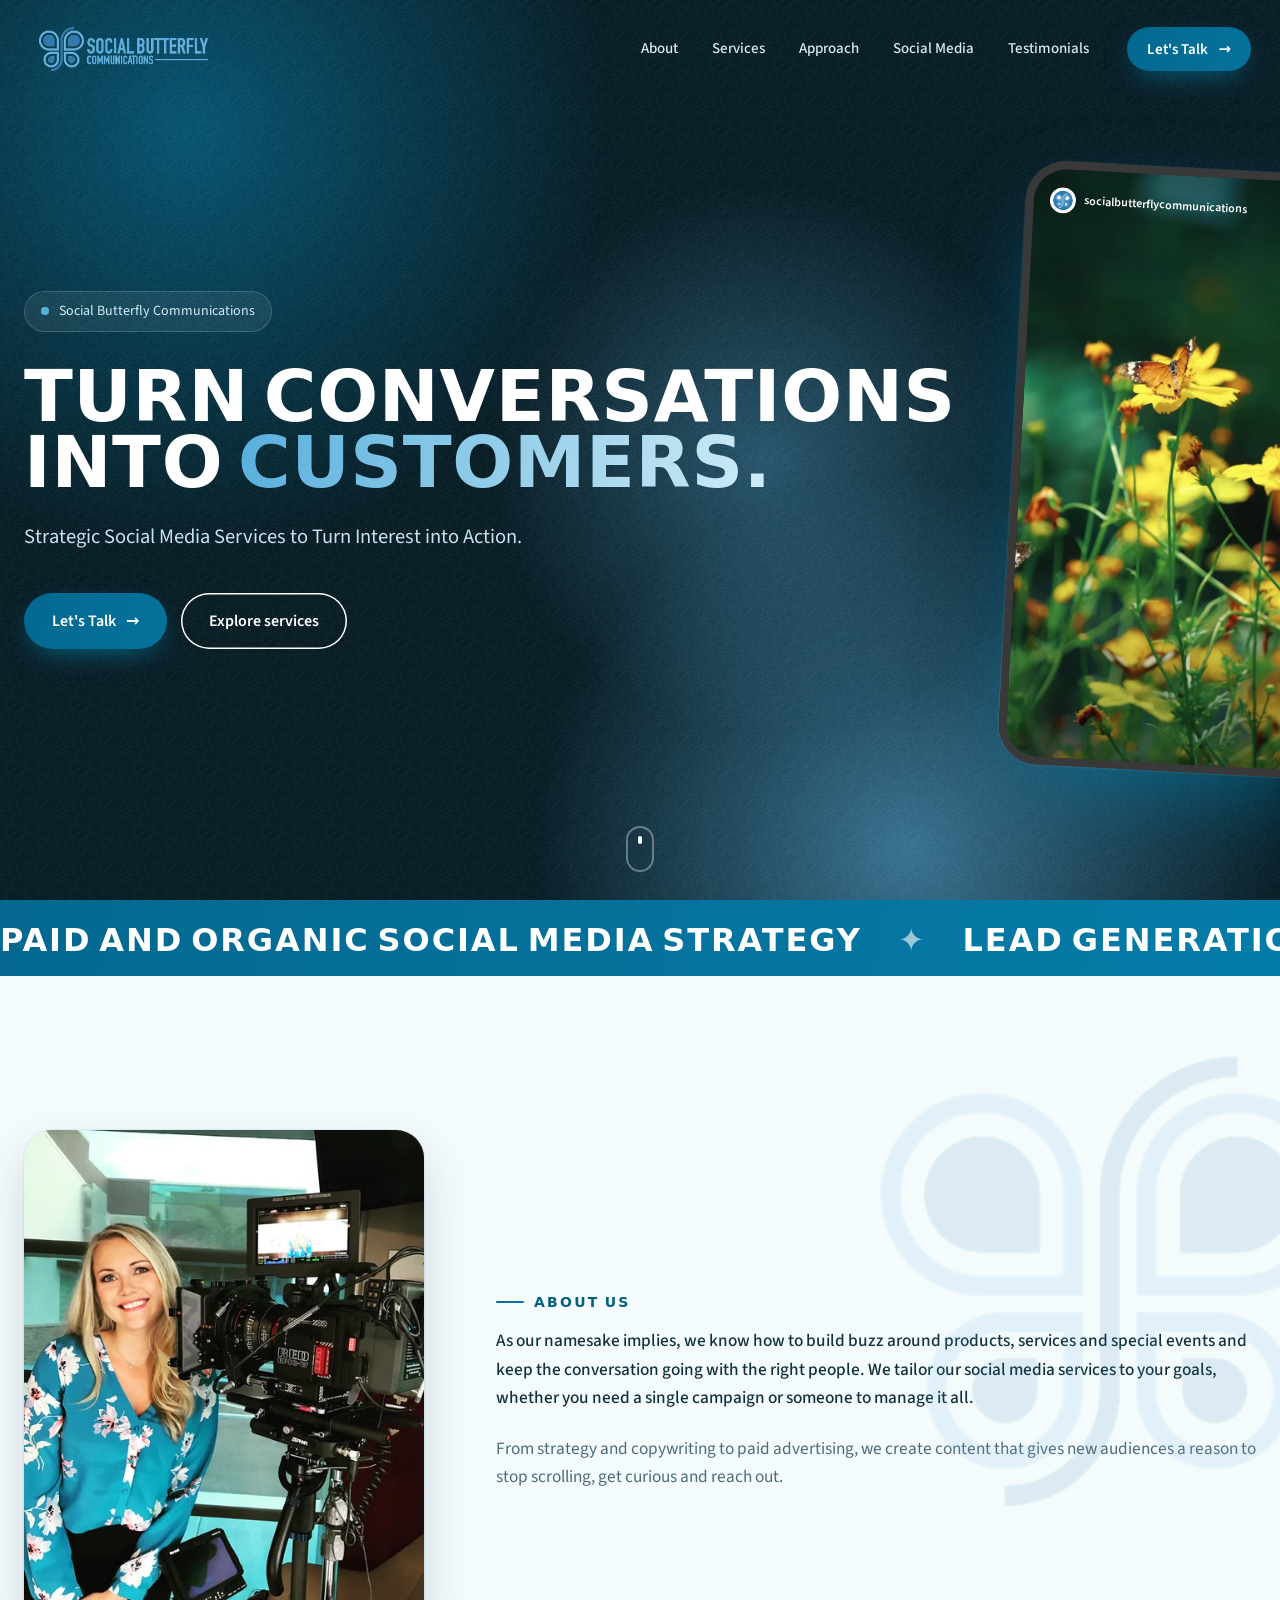
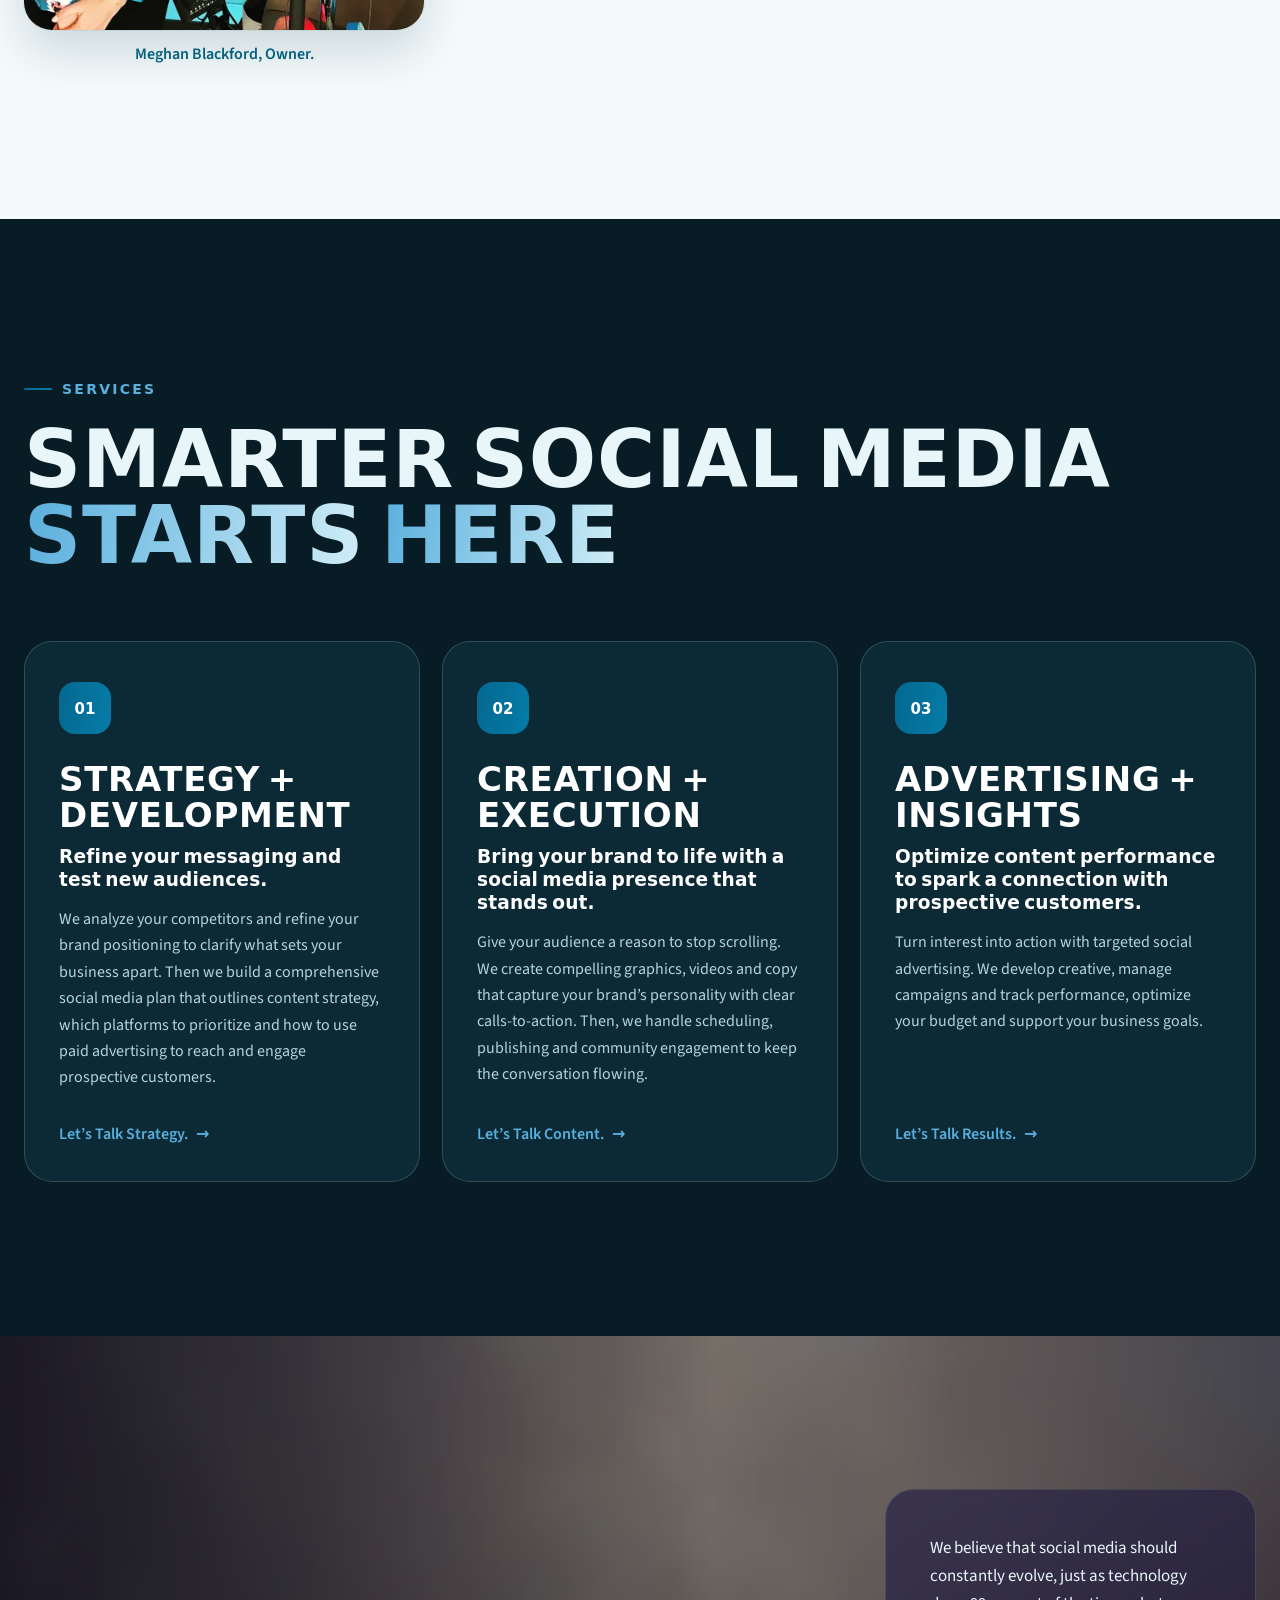
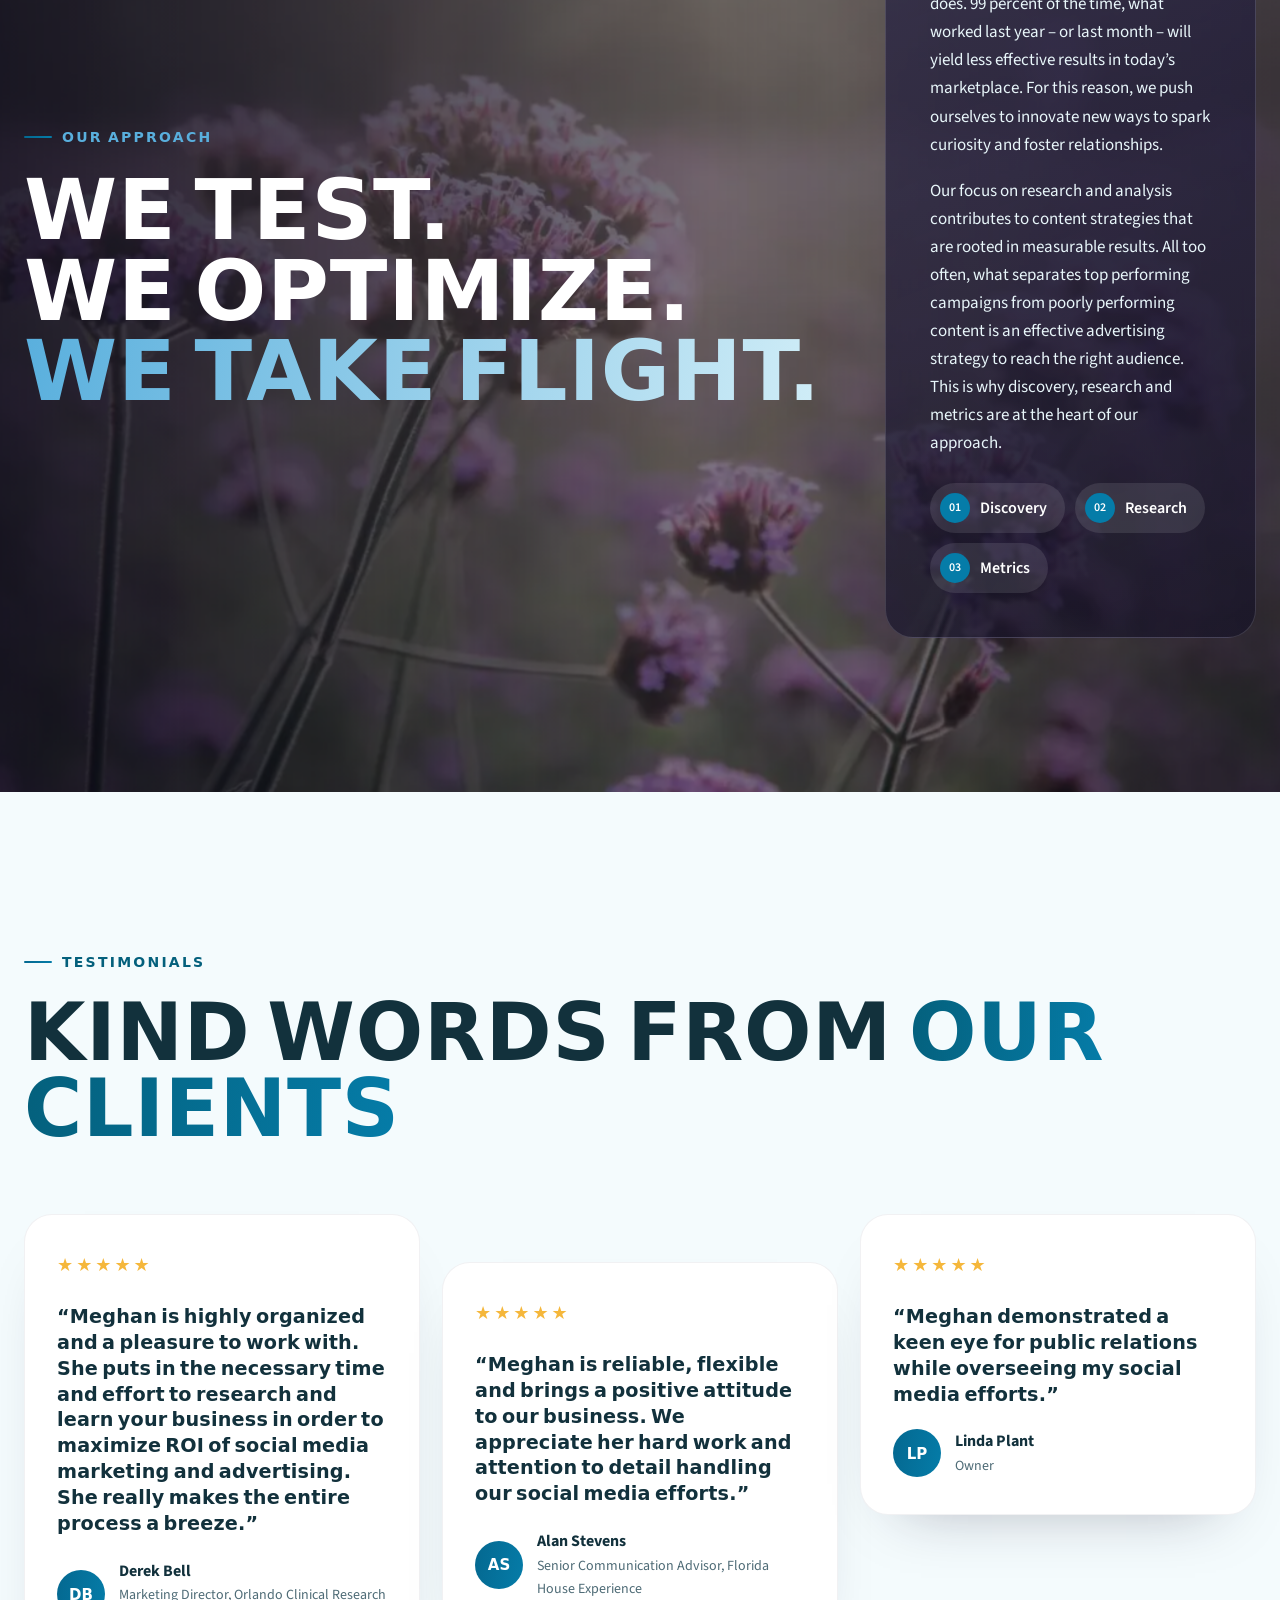
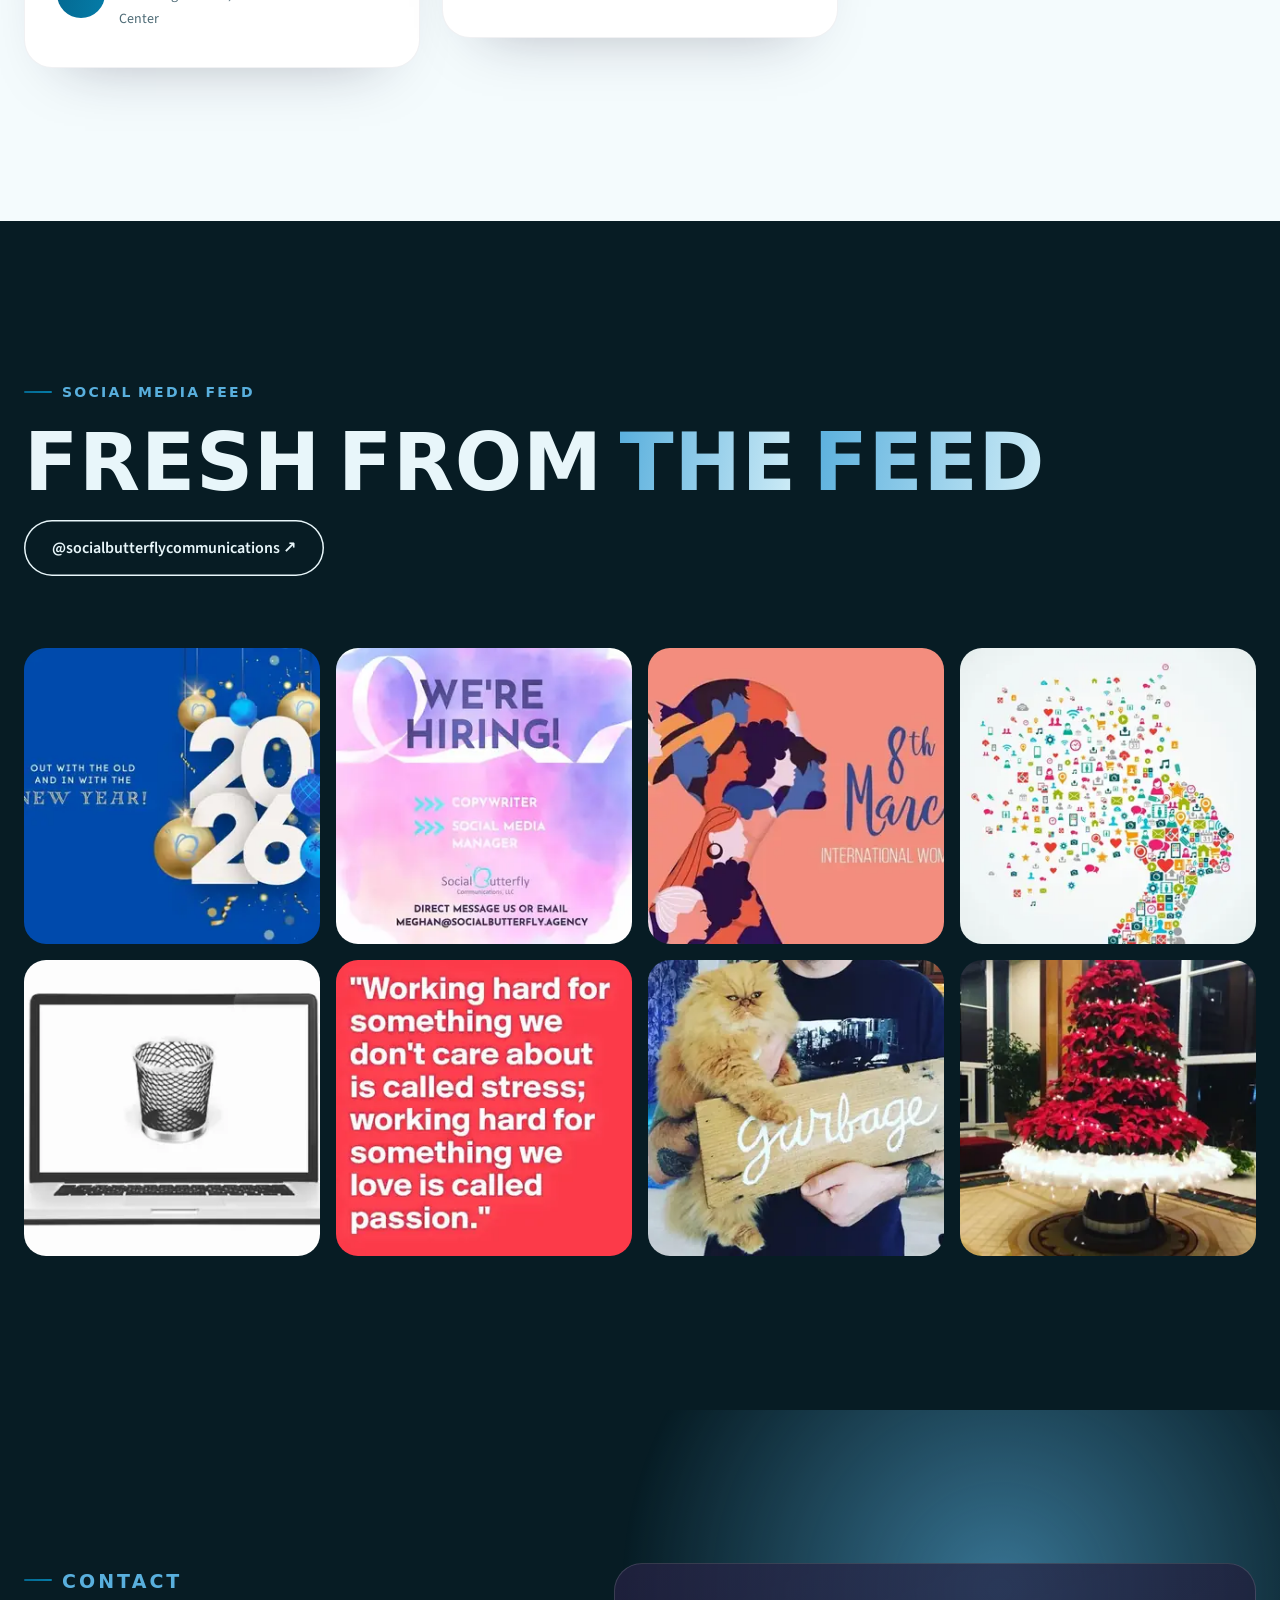
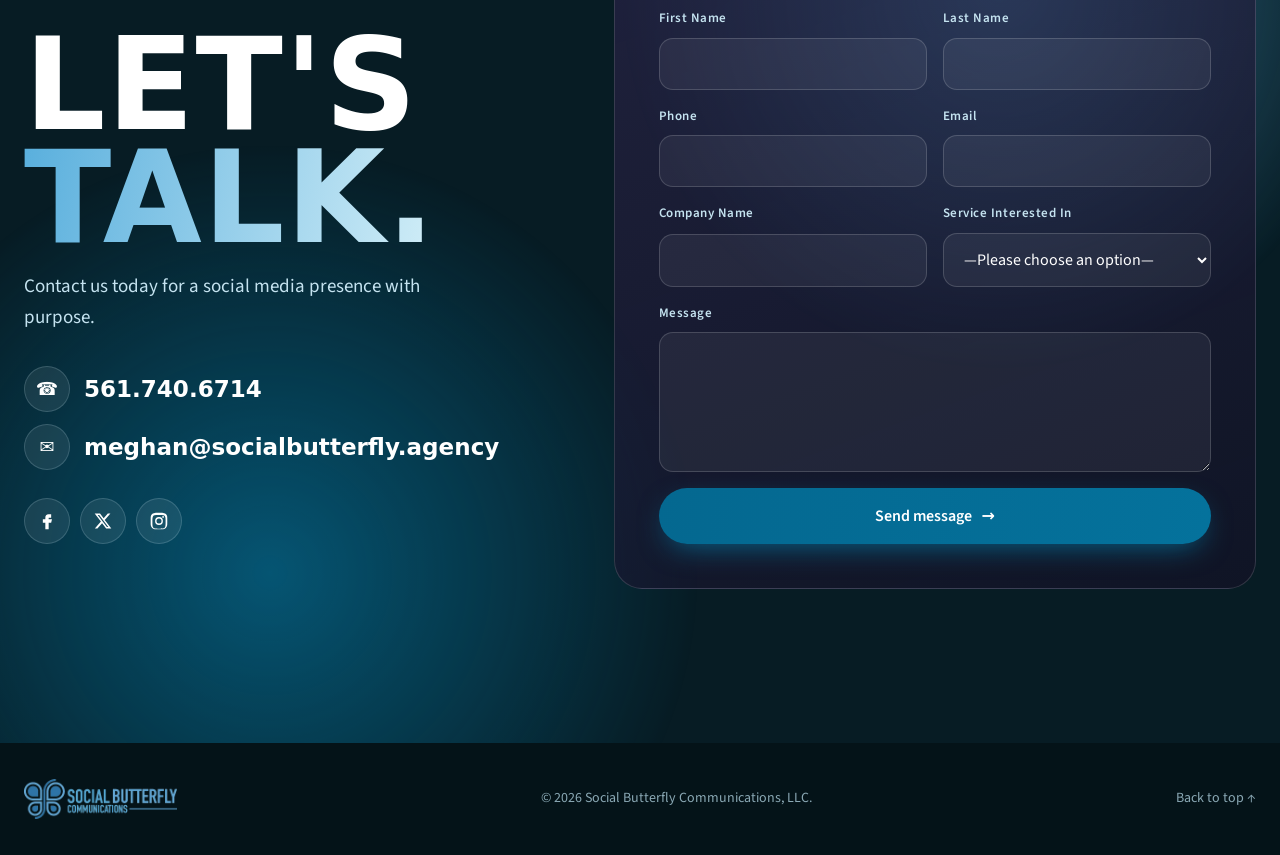
==== commit dce52435: "Replace the hero phone video with the new Pexels clip Use a full-frame, cache-busted portrait video " ====
--- a/index.html
+++ b/index.html
@@ -11,8 +11,8 @@
 <script>document.documentElement.classList.add('js')</script>
 <link rel="preload" href="assets/fonts/barlow-800.woff2" as="font" type="font/woff2" crossorigin>
 <link rel="preload" href="assets/fonts/source-sans.woff2" as="font" type="font/woff2" crossorigin>
-<link rel="preload" href="assets/img/hero-poster.webp" as="image" type="image/webp" fetchpriority="high">
-<link rel="stylesheet" href="assets/css/styles.css">
+<link rel="preload" href="assets/img/hero-poster-v2.webp" as="image" type="image/webp" fetchpriority="high">
+<link rel="stylesheet" href="assets/css/styles.css?v=2">
 <link rel="icon" href="assets/img/favicon-32.png" type="image/png" sizes="32x32">
 <link rel="icon" href="assets/img/favicon-64.png" type="image/png" sizes="64x64">
 <link rel="apple-touch-icon" href="assets/img/apple-touch.png">
@@ -57,7 +57,7 @@
     </div>
     <div class="hero__media reveal" style="--d:.3s">
       <div class="phone">
-        <video id="hero-video" autoplay muted loop playsinline preload="none" width="360" height="640" poster="assets/img/hero-poster.webp" data-src="assets/img/hero-portrait.mp4"></video>
+        <video id="hero-video" autoplay muted loop playsinline preload="none" width="720" height="1280" poster="assets/img/hero-poster-v2.webp" data-src="assets/img/hero-portrait-v2.mp4"></video>
         <div class="phone__ui" aria-hidden="true">
           <div class="phone__handle"><img src="assets/img/mark-badge-48.png" alt="" width="26" height="26"> socialbutterflycommunications</div>
         </div>
--- a/assets/css/styles.css
+++ b/assets/css/styles.css
@@ -77,7 +77,7 @@
 .hero__ctas{display:flex;gap:14px;flex-wrap:wrap}
 .hero__media{position:relative;justify-self:center}
 .phone{width:min(340px,80vw);aspect-ratio:9/16;border-radius:40px;overflow:hidden;position:relative;border:8px solid rgba(255,255,255,.1);box-shadow:0 40px 100px -30px rgba(5,124,168,.75),0 0 0 1px rgba(255,255,255,.08);transform:rotate(3deg);background:#222}
-.phone video{width:100%;height:100%;object-fit:cover;object-position:80% 24%;transform-origin:80% 24%;transform:translate(-28%,26%) scale(2.4)}
+.phone video{width:100%;height:100%;object-fit:cover;object-position:center center}
 .phone__ui{position:absolute;inset:0;background:linear-gradient(to bottom,rgba(0,0,0,.35),transparent 25%,transparent 70%,rgba(0,0,0,.45))}
 .phone__handle{position:absolute;left:16px;top:18px;display:flex;align-items:center;gap:8px;font-size:12px;font-weight:600;color:#fff}
 .phone__handle img{width:26px;height:26px;border-radius:50%;background:#fff;padding:3px}
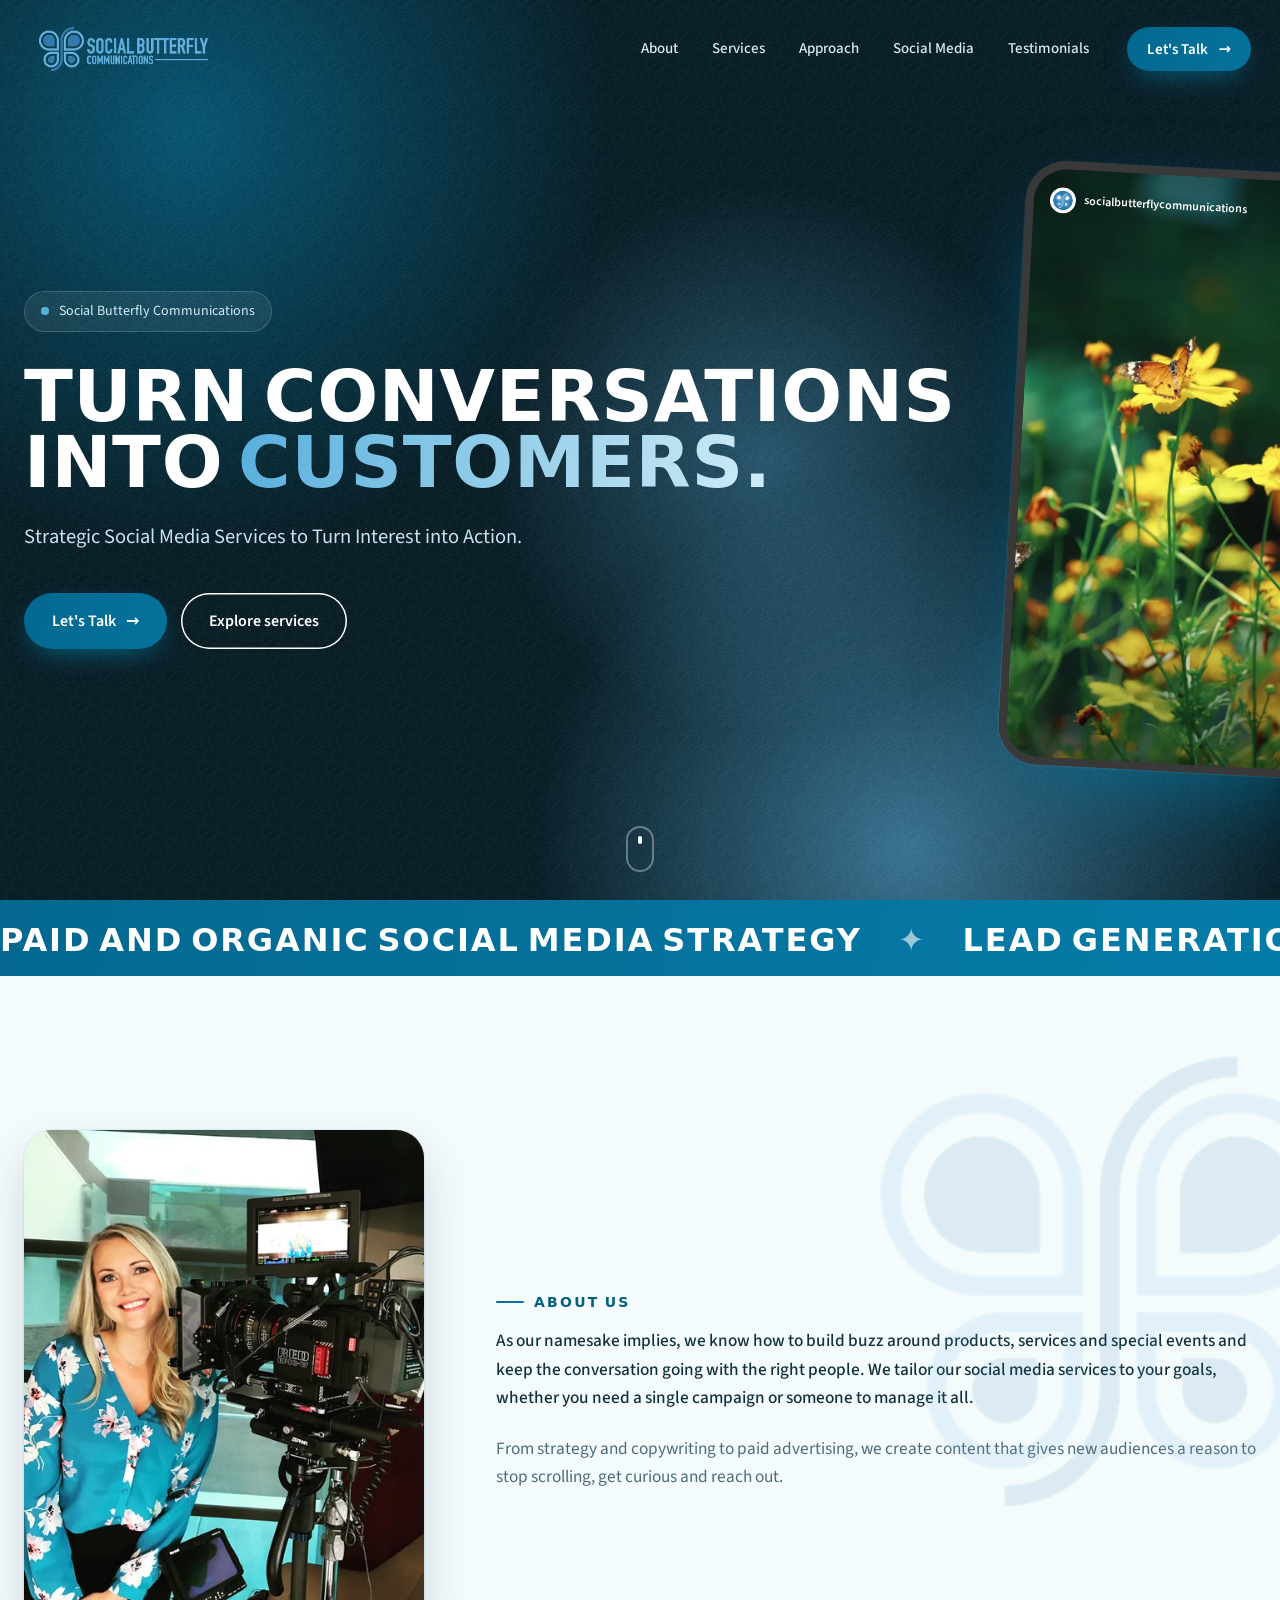
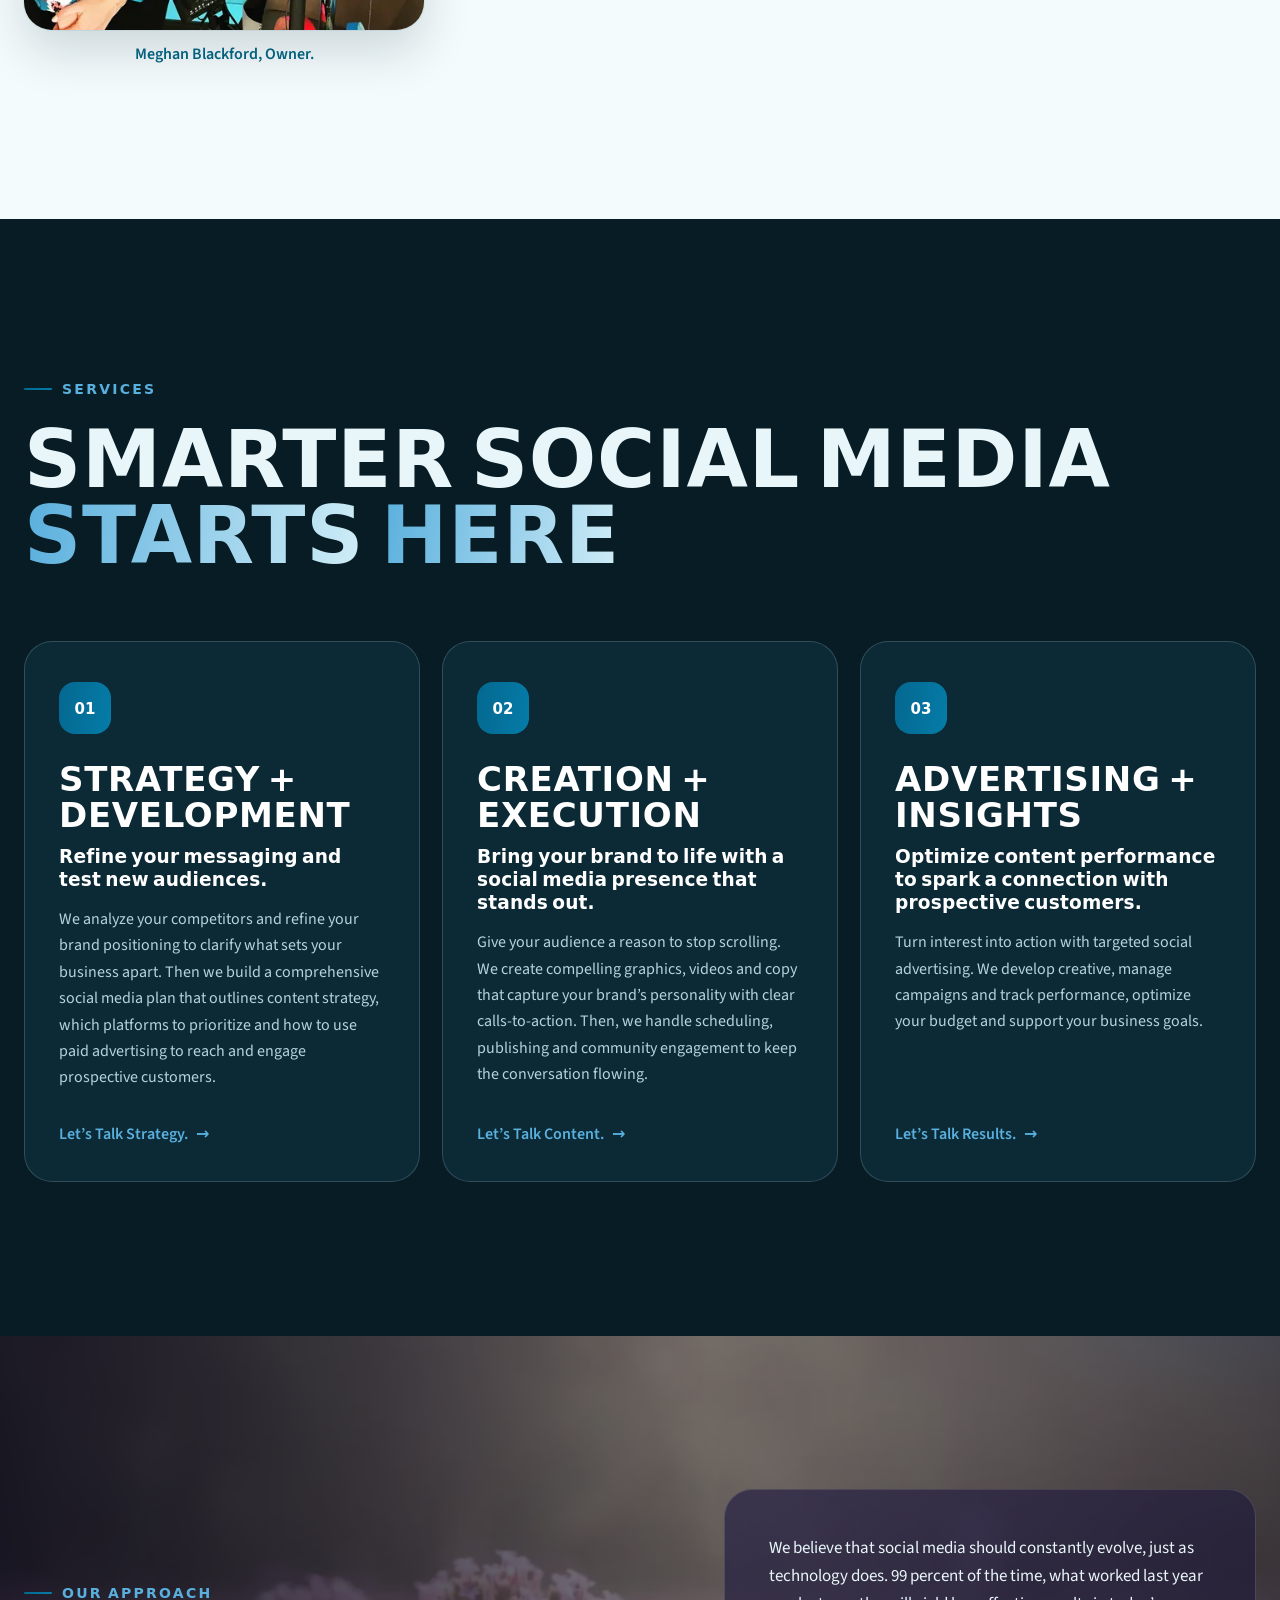
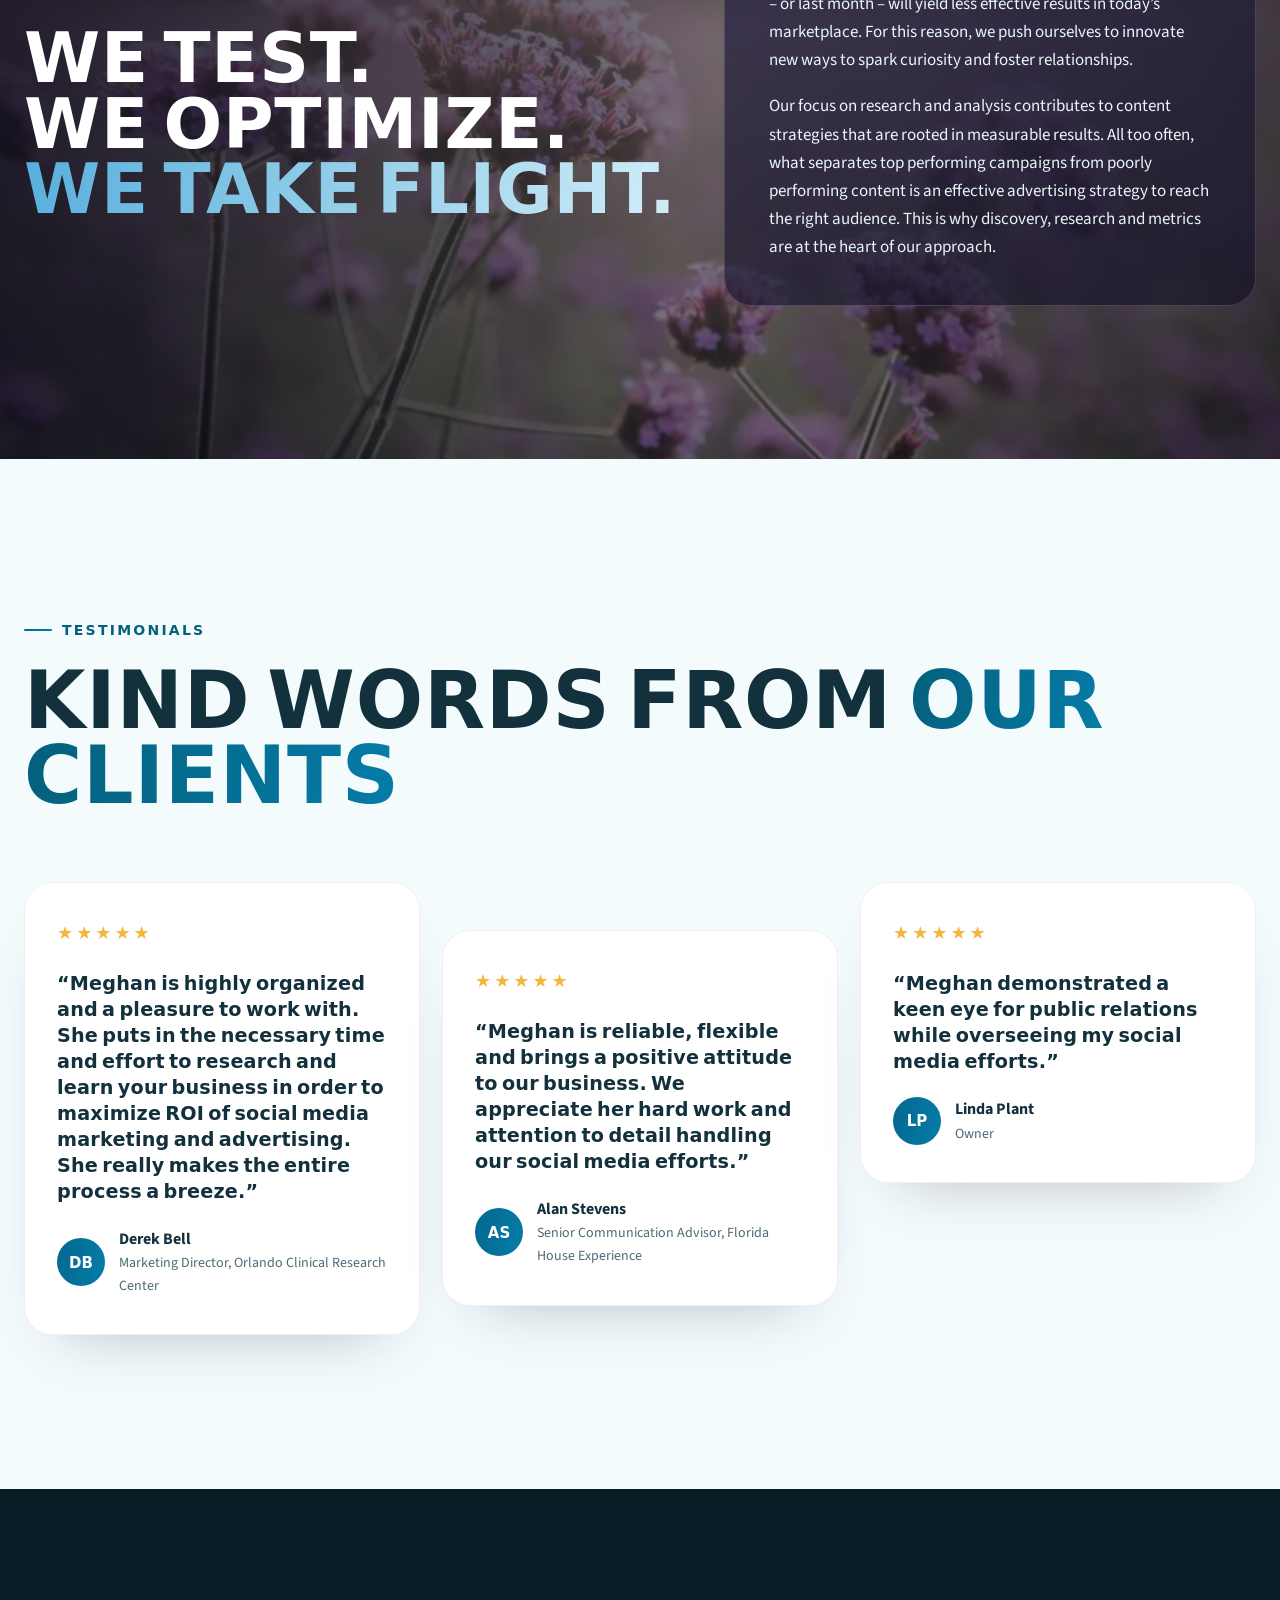
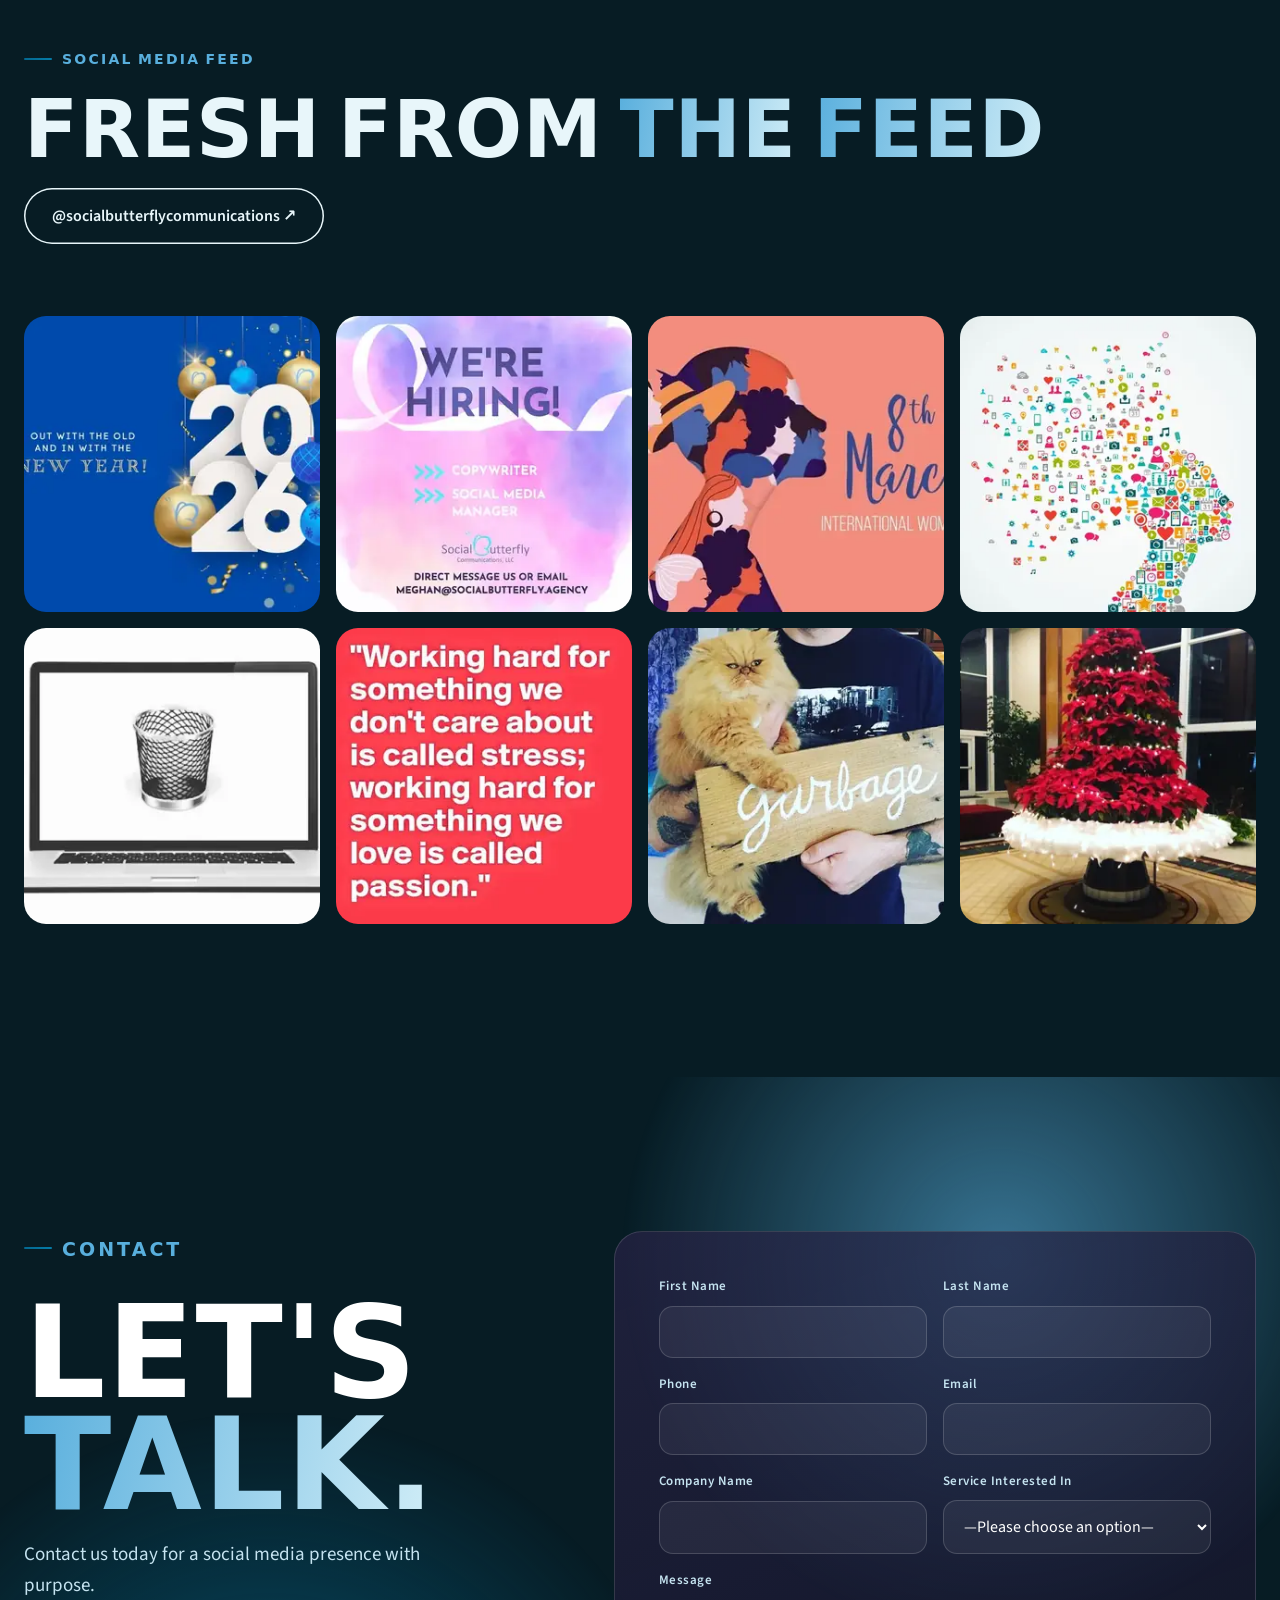
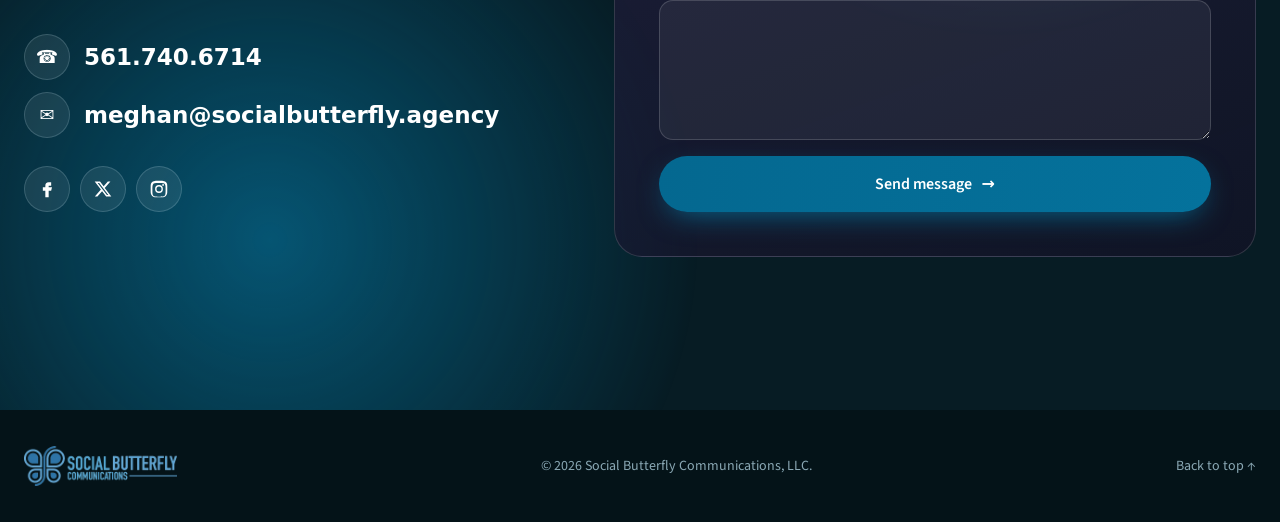
==== commit a5992bdd: "Widen the approach copy column and remove the step pills Drop the Discovery / Research / Metrics chi" ====
--- a/index.html
+++ b/index.html
@@ -12,7 +12,7 @@
 <link rel="preload" href="assets/fonts/barlow-800.woff2" as="font" type="font/woff2" crossorigin>
 <link rel="preload" href="assets/fonts/source-sans.woff2" as="font" type="font/woff2" crossorigin>
 <link rel="preload" href="assets/img/hero-poster-v2.webp" as="image" type="image/webp" fetchpriority="high">
-<link rel="stylesheet" href="assets/css/styles.css?v=2">
+<link rel="stylesheet" href="assets/css/styles.css?v=3">
 <link rel="icon" href="assets/img/favicon-32.png" type="image/png" sizes="32x32">
 <link rel="icon" href="assets/img/favicon-64.png" type="image/png" sizes="64x64">
 <link rel="apple-touch-icon" href="assets/img/apple-touch.png">
@@ -143,9 +143,6 @@
     <div class="approach__copy glass reveal" style="--d:.2s">
       <p>We believe that social media should constantly evolve, just as technology does. 99 percent of the time, what worked last year – or last month – will yield less effective results in today’s marketplace. For this reason, we push ourselves to innovate new ways to spark curiosity and foster relationships.</p>
       <p>Our focus on research and analysis contributes to content strategies that are rooted in measurable results. All too often, what separates top performing campaigns from poorly performing content is an effective advertising strategy to reach the right audience. This is why discovery, research and metrics are at the heart of our approach.</p>
-      <ol class="steps">
-        <li><span>01</span>Discovery</li><li><span>02</span>Research</li><li><span>03</span>Metrics</li>
-      </ol>
     </div>
   </div>
 </section>
--- a/assets/css/styles.css
+++ b/assets/css/styles.css
@@ -131,9 +131,7 @@
 .grad{background:var(--grad-text);-webkit-background-clip:text;background-clip:text;color:transparent}
 .glass{background:linear-gradient(160deg,rgba(40,35,70,.72),rgba(20,17,38,.66));border:1px solid rgba(255,255,255,.14);border-radius:var(--r);padding:clamp(28px,3.5vw,44px)}
 .approach__copy p{color:#E8F6FA;margin-bottom:18px;font-size:17px}
-.steps{list-style:none;display:flex;gap:10px;flex-wrap:wrap;margin-top:26px}
-.steps li{padding:10px 18px 10px 10px;border-radius:999px;background:rgba(255,255,255,.1);font-weight:600;display:flex;gap:10px;align-items:center}
-.steps li span{font-size:12px;width:30px;height:30px;border-radius:50%;display:grid;place-items:center;background:var(--accent);color:#fff}
+.approach__copy p:last-child{margin-bottom:0}
 
 /* Testimonials */
 .quotes{display:grid;grid-template-columns:repeat(3,1fr);gap:22px;align-items:start}
@@ -198,6 +196,11 @@
 .split.in .word>span{transform:none}
 .split em .word>span,.split .word>span.em{background:var(--grad-text);-webkit-background-clip:text;background-clip:text;color:transparent}
 
+@media (min-width:1081px){
+  .approach__grid{width:min(1400px,100% - 48px);grid-template-columns:auto minmax(0,1fr);gap:48px;align-items:center}
+  .approach__mantra{font-size:clamp(56px,5.4vw,92px)}
+}
+
 /* Responsive */
 @media (max-width:1080px){
   .nav__links{display:none}.nav__burger{display:block}.nav__cta{display:none}
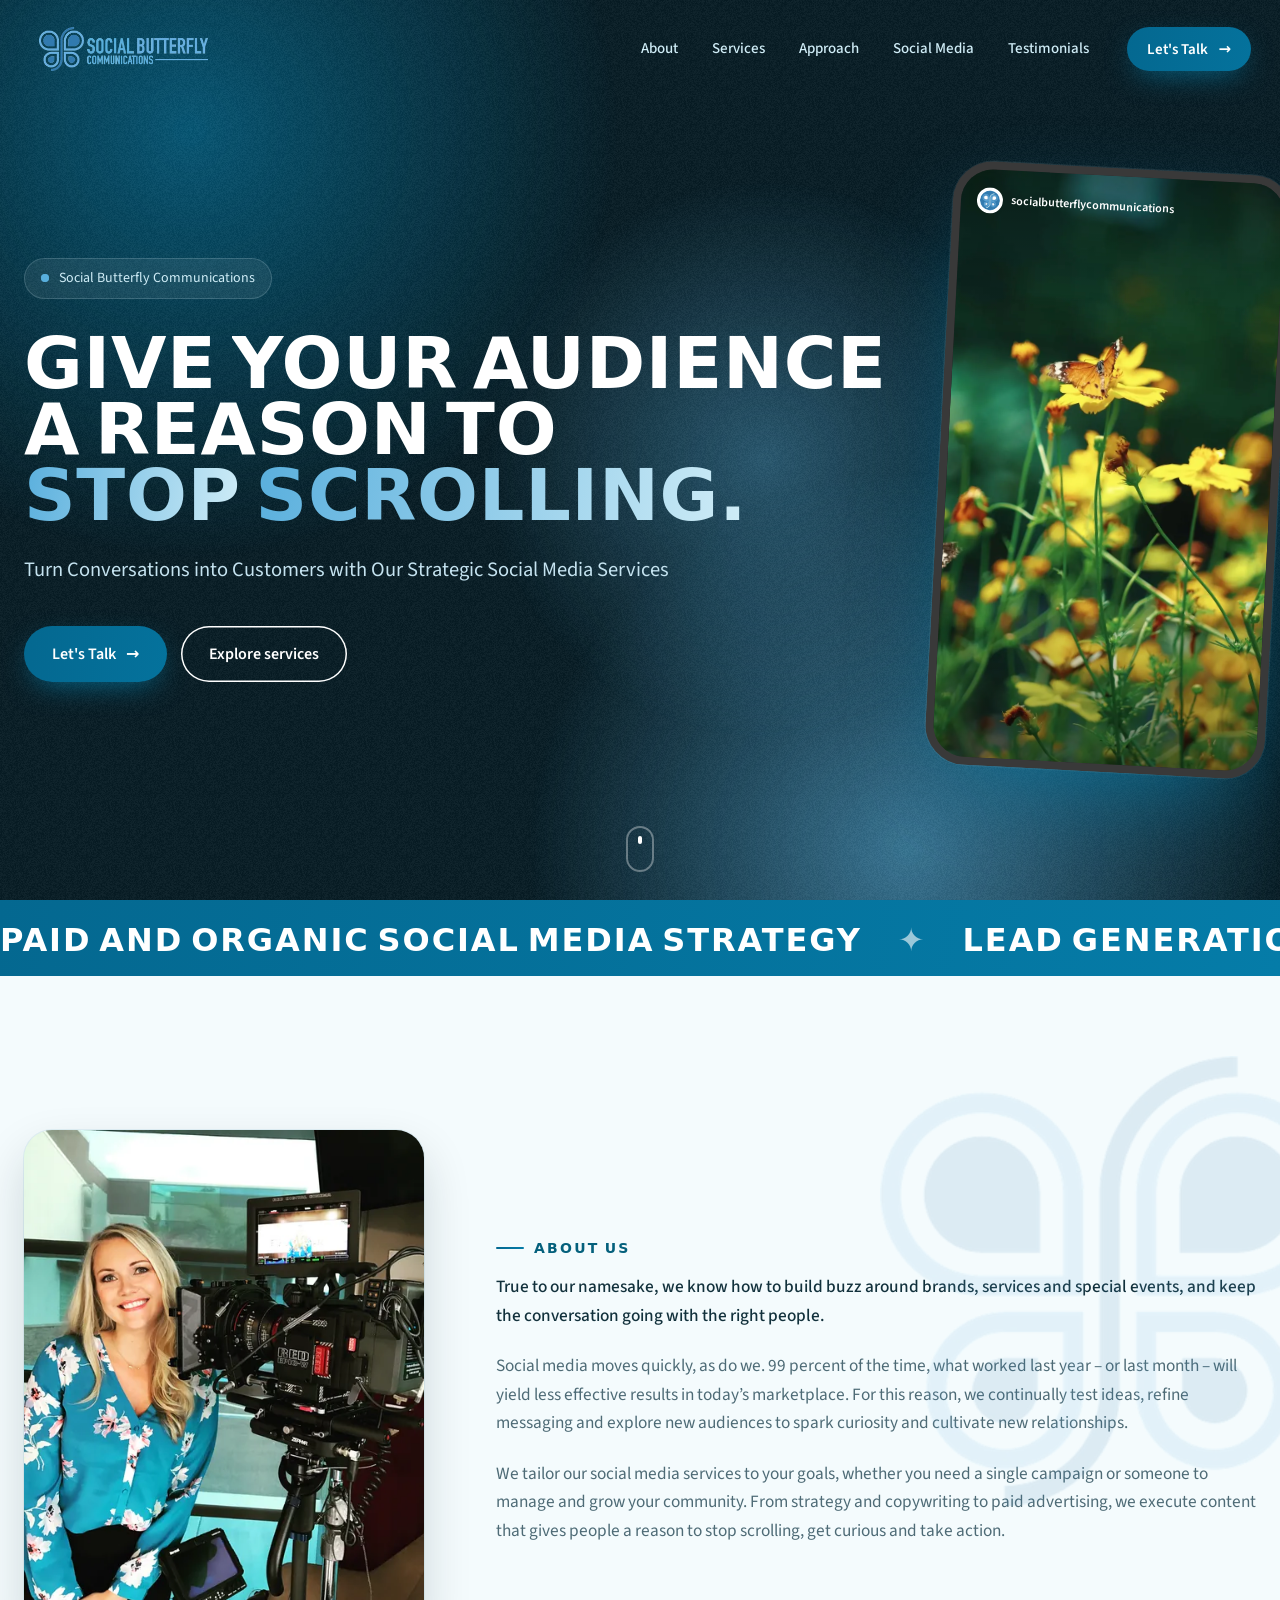
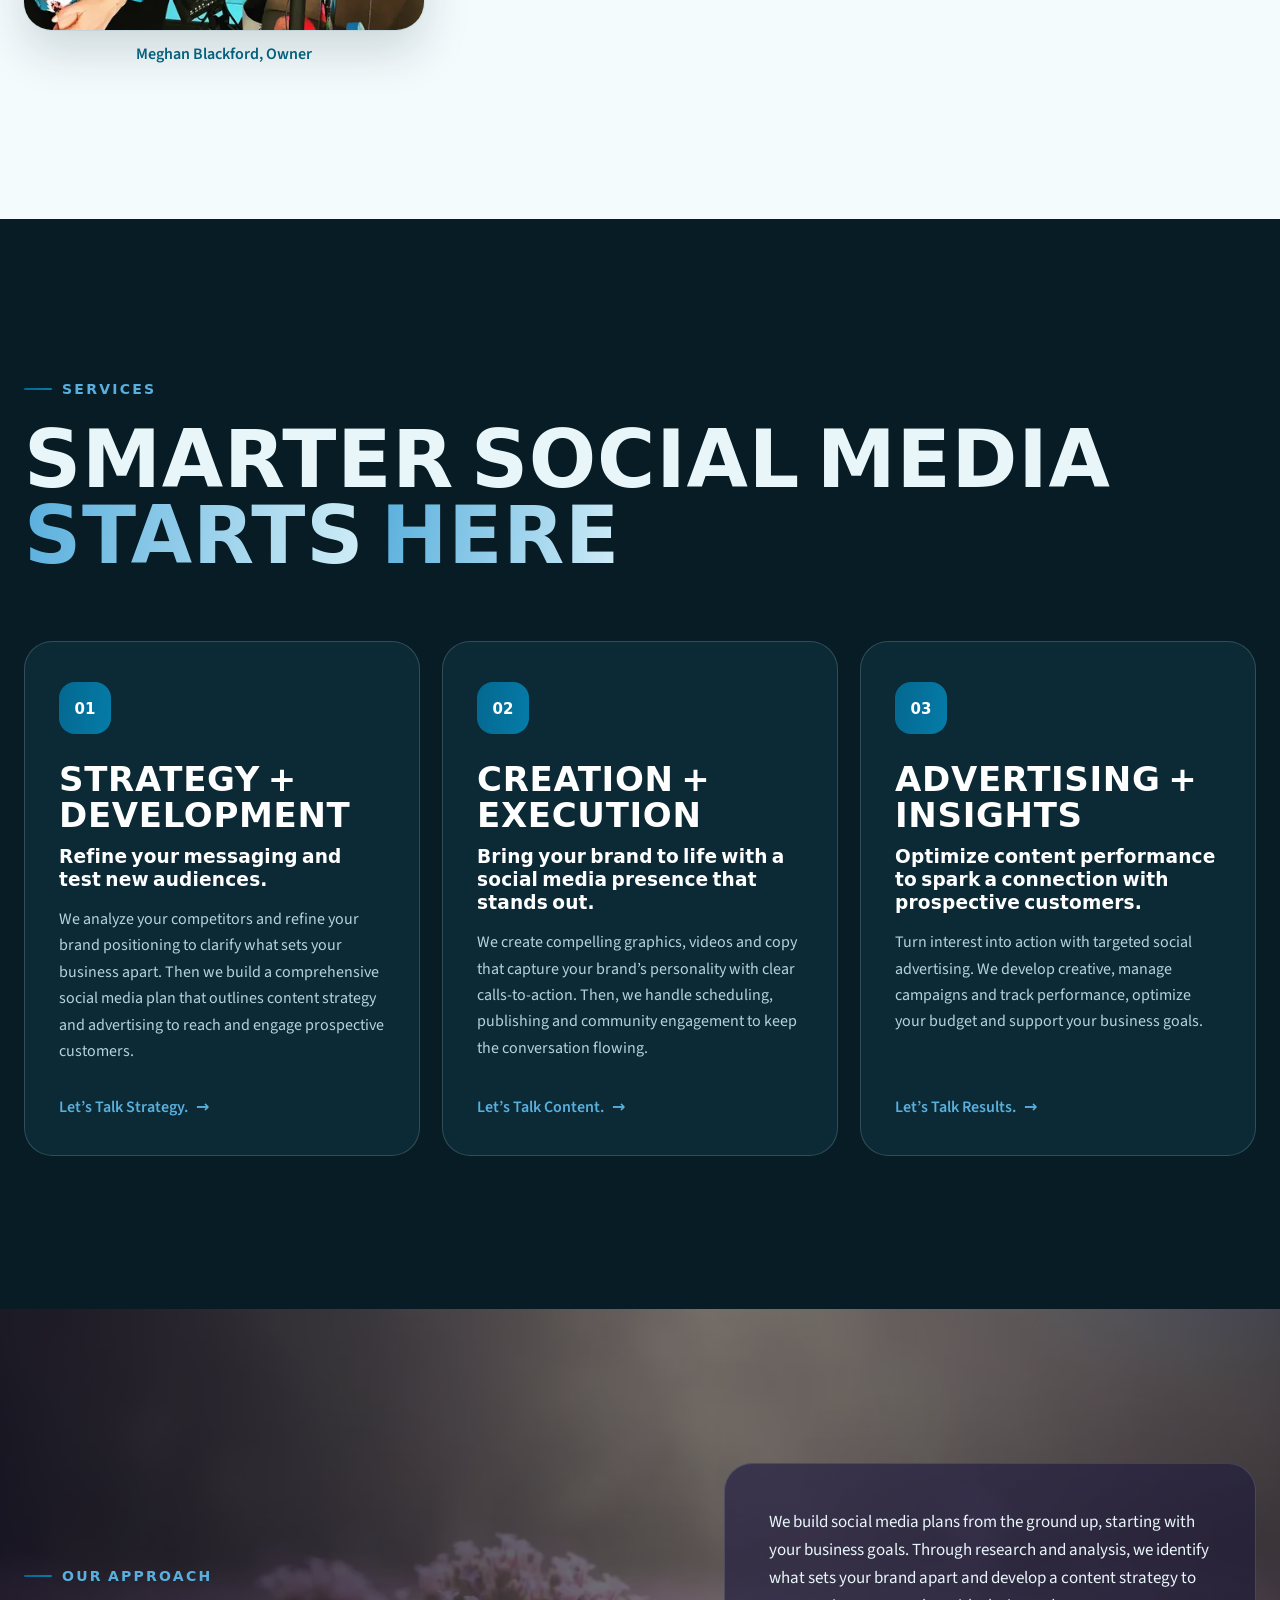
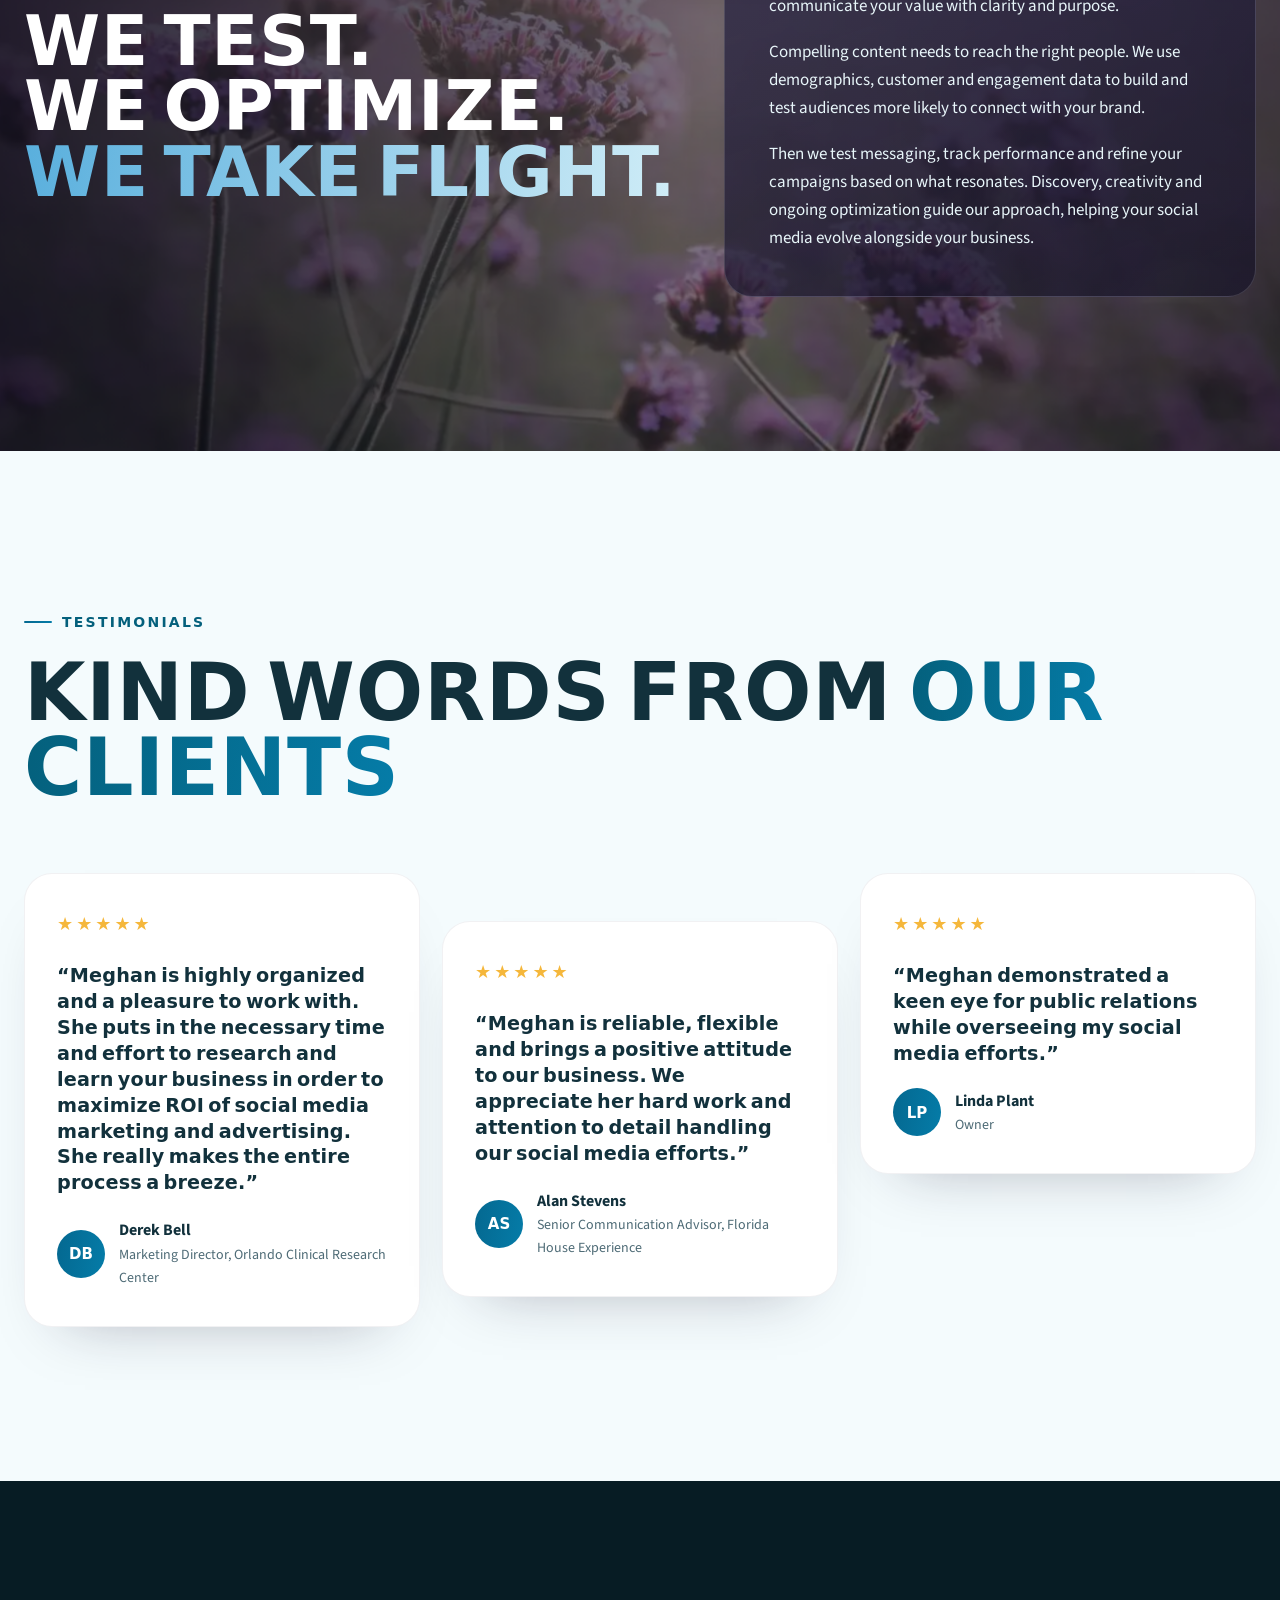
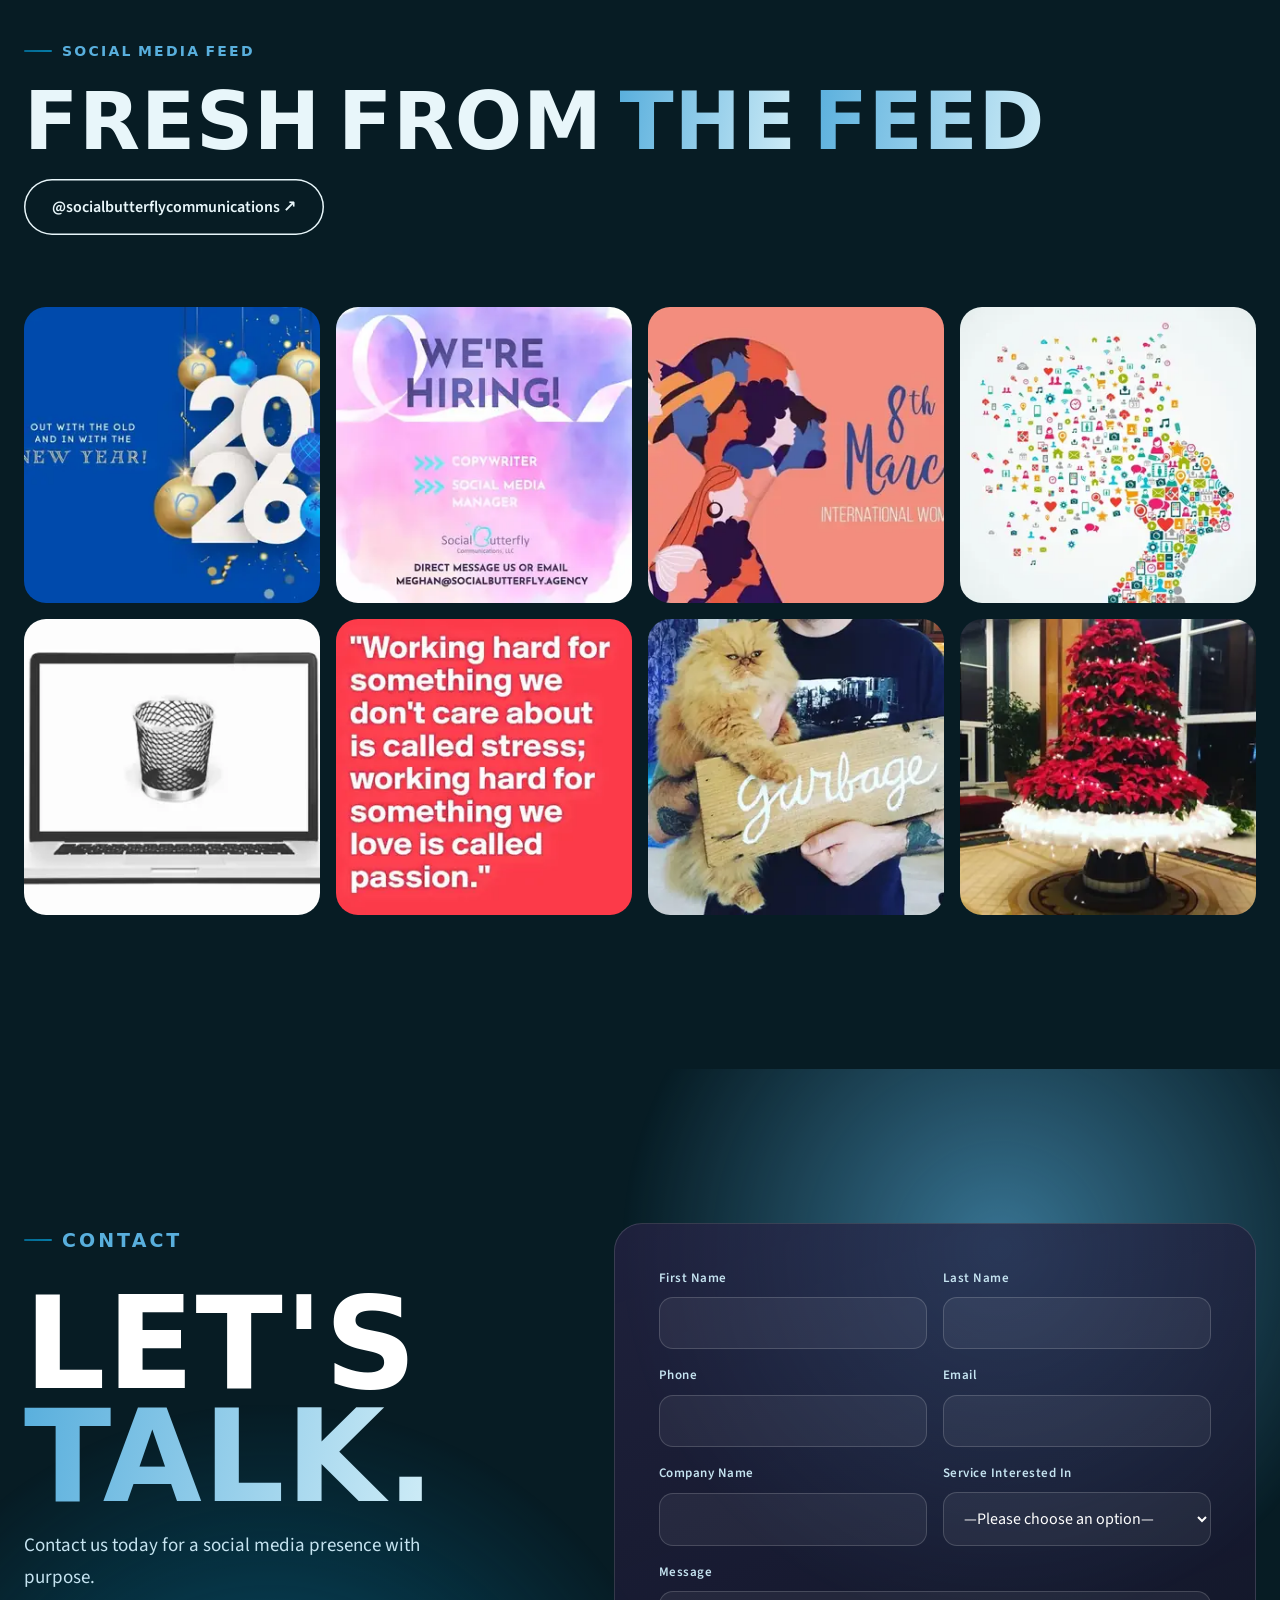
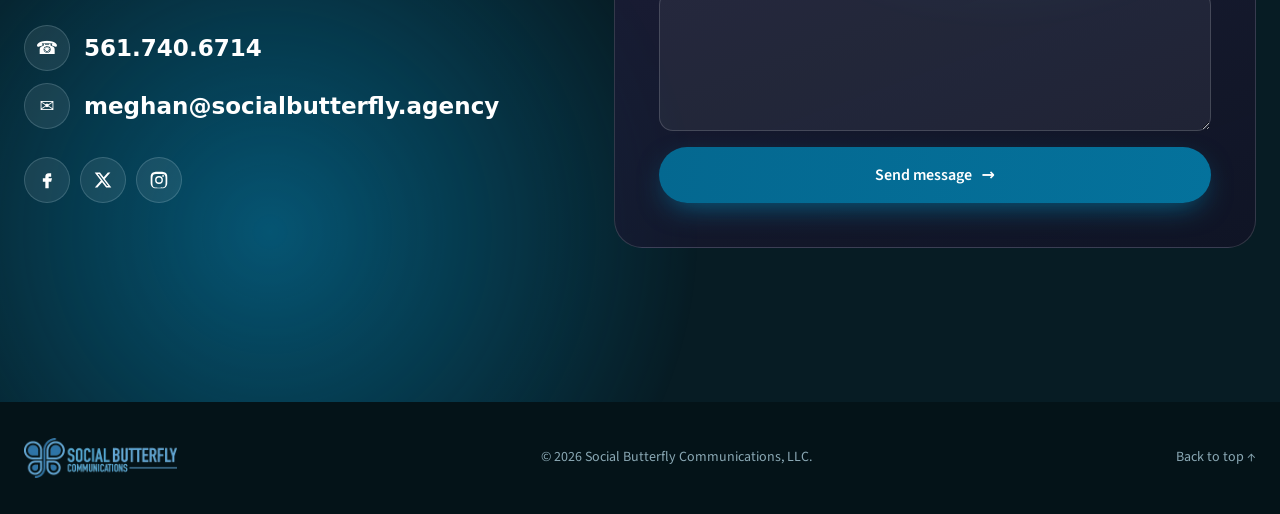
==== commit 37cce6de: "Update site copy for the November 24 preview Refresh the hero, About, Approach, and the first two se" ====
--- a/index.html
+++ b/index.html
@@ -5,14 +5,14 @@
 <meta name="robots" content="noindex, nofollow">
 <meta name="viewport" content="width=device-width, initial-scale=1">
 <title>Social Butterfly Communications | Turn Conversations into Customers</title>
-<meta name="description" content="Turn conversations into customers. Strategic social media services to turn interest into action: strategy + development, creation + execution, and advertising + insights.">
+<meta name="description" content="Give your audience a reason to stop scrolling. Turn Conversations into Customers with Our Strategic Social Media Services">
 
 <meta name="theme-color" content="#071C24">
 <script>document.documentElement.classList.add('js')</script>
 <link rel="preload" href="assets/fonts/barlow-800.woff2" as="font" type="font/woff2" crossorigin>
 <link rel="preload" href="assets/fonts/source-sans.woff2" as="font" type="font/woff2" crossorigin>
 <link rel="preload" href="assets/img/hero-poster-v2.webp" as="image" type="image/webp" fetchpriority="high">
-<link rel="stylesheet" href="assets/css/styles.css?v=3">
+<link rel="stylesheet" href="assets/css/styles.css?v=4">
 <link rel="icon" href="assets/img/favicon-32.png" type="image/png" sizes="32x32">
 <link rel="icon" href="assets/img/favicon-64.png" type="image/png" sizes="64x64">
 <link rel="apple-touch-icon" href="assets/img/apple-touch.png">
@@ -48,8 +48,8 @@
   <div class="container hero__grid">
     <div class="hero__copy">
       <p class="eyebrow reveal"><span class="dot"></span> Social Butterfly Communications</p>
-      <h1 class="hero__title split"><span class="nl">Turn Conversations</span> <span class="nw">into <em>Customers.</em></span></h1>
-      <p class="hero__sub reveal" style="--d:.5s">Strategic Social Media Services to Turn Interest into Action.</p>
+      <h1 class="hero__title split"><span class="nl">Give Your Audience</span> <span class="nl">a Reason To</span> <span class="nw"><em>Stop Scrolling.</em></span></h1>
+      <p class="hero__sub reveal" style="--d:.5s">Turn Conversations into Customers with Our Strategic Social Media Services</p>
       <div class="hero__ctas reveal" style="--d:.65s">
         <a href="#contact" class="btn btn--glow">Let's Talk <span aria-hidden="true">→</span></a>
         <a href="#services" class="btn btn--ghost">Explore services</a>
@@ -85,12 +85,13 @@
         <source type="image/webp" srcset="assets/img/meghan-480.webp 480w, assets/img/meghan-720.webp 720w, assets/img/meghan-960.webp 960w" sizes="(max-width: 760px) min(100vw - 36px, 420px), 400px">
         <img src="assets/img/meghan-720.jpg" alt="Meghan Blackford, owner of Social Butterfly Communications" width="720" height="900" loading="lazy" decoding="async">
       </picture>
-      <figcaption>Meghan Blackford, Owner.</figcaption>
+      <figcaption>Meghan Blackford, Owner</figcaption>
     </figure>
     <p class="label about__label reveal">About us</p>
     <div class="about__text">
-      <p class="about__lead highlight reveal">As our namesake implies, we know how to build buzz around products, services and special events and keep the conversation going with the right people. We tailor our social media services to your goals, whether you need a single campaign or someone to manage it all.</p>
-      <p class="about__body reveal" style="--d:.1s">From strategy and copywriting to paid advertising, we create content that gives new audiences a reason to stop scrolling, get curious and reach out.</p>
+      <p class="about__lead highlight reveal">True to our namesake, we know how to build buzz around brands, services and special events, and keep the conversation going with the right people.</p>
+      <p class="about__body reveal" style="--d:.1s">Social media moves quickly, as do we. 99 percent of the time, what worked last year – or last month – will yield less effective results in today’s marketplace. For this reason, we continually test ideas, refine messaging and explore new audiences to spark curiosity and cultivate new relationships.</p>
+      <p class="about__body reveal" style="--d:.2s">We tailor our social media services to your goals, whether you need a single campaign or someone to manage and grow your community. From strategy and copywriting to paid advertising, we execute content that gives people a reason to stop scrolling, get curious and take action.</p>
     </div>
   </div>
 </section>
@@ -107,14 +108,14 @@
         <span class="card__num">01</span>
         <h3>Strategy + Development</h3>
         <p class="card__tagline">Refine your messaging and test new audiences.</p>
-        <p>We analyze your competitors and refine your brand positioning to clarify what sets your business apart. Then we build a comprehensive social media plan that outlines content strategy, which platforms to prioritize and how to use paid advertising to reach and engage prospective customers.</p>
+        <p>We analyze your competitors and refine your brand positioning to clarify what sets your business apart. Then we build a comprehensive social media plan that outlines content strategy and advertising to reach and engage prospective customers.</p>
         <a href="#contact" class="card__link" data-service="Strategy + Development">Let’s Talk Strategy. <span aria-hidden="true">→</span></a>
       </article>
       <article class="card reveal" style="--d:.1s" id="creation-execution">
         <span class="card__num">02</span>
         <h3>Creation + Execution</h3>
         <p class="card__tagline">Bring your brand to life with a social media presence that stands out.</p>
-        <p>Give your audience a reason to stop scrolling. We create compelling graphics, videos and copy that capture your brand’s personality with clear calls-to-action. Then, we handle scheduling, publishing and community engagement to keep the conversation flowing.</p>
+        <p>We create compelling graphics, videos and copy that capture your brand’s personality with clear calls-to-action. Then, we handle scheduling, publishing and community engagement to keep the conversation flowing.</p>
         <a href="#contact" class="card__link" data-service="Creation + Execution">Let’s Talk Content. <span aria-hidden="true">→</span></a>
       </article>
       <article class="card reveal" style="--d:.2s" id="advertising-insights">
@@ -141,8 +142,9 @@
       </h2>
     </div>
     <div class="approach__copy glass reveal" style="--d:.2s">
-      <p>We believe that social media should constantly evolve, just as technology does. 99 percent of the time, what worked last year – or last month – will yield less effective results in today’s marketplace. For this reason, we push ourselves to innovate new ways to spark curiosity and foster relationships.</p>
-      <p>Our focus on research and analysis contributes to content strategies that are rooted in measurable results. All too often, what separates top performing campaigns from poorly performing content is an effective advertising strategy to reach the right audience. This is why discovery, research and metrics are at the heart of our approach.</p>
+      <p>We build social media plans from the ground up, starting with your business goals. Through research and analysis, we identify what sets your brand apart and develop a content strategy to communicate your value with clarity and purpose.</p>
+      <p>Compelling content needs to reach the right people. We use demographics, customer and engagement data to build and test audiences more likely to connect with your brand.</p>
+      <p>Then we test messaging, track performance and refine your campaigns based on what resonates. Discovery, creativity and ongoing optimization guide our approach, helping your social media evolve alongside your business.</p>
     </div>
   </div>
 </section>
--- a/assets/css/styles.css
+++ b/assets/css/styles.css
@@ -65,15 +65,15 @@
 .blob--3{--c:var(--sky);width:560px;height:560px;top:calc(30% - 90px);left:calc(45% - 90px);opacity:.4;animation-delay:-12s}
 @keyframes drift{0%{transform:translate(0,0) scale(1)}50%{transform:translate(60px,40px) scale(1.12)}100%{transform:translate(-40px,80px) scale(.95)}}
 .grain{position:absolute;inset:0;opacity:.045;background:url(../img/grain.png) repeat;background-size:64px 64px}
-.hero__grid{position:relative;display:grid;grid-template-columns:1.5fr .5fr;gap:56px;align-items:center}
+.hero__grid{position:relative;display:grid;grid-template-columns:minmax(0,1.5fr) minmax(280px,.5fr);gap:56px;align-items:center}
 .eyebrow{display:inline-flex;align-items:center;gap:10px;padding:8px 16px;border-radius:999px;background:rgba(255,255,255,.07);border:1px solid var(--line);font-size:14px;color:#D0EDF7;margin-bottom:28px}
 .dot{width:8px;height:8px;border-radius:50%;background:var(--accent-light);position:relative}
 .dot::after{content:"";position:absolute;inset:0;border-radius:50%;background:rgba(89,175,221,.7);animation:pulse 2s infinite;will-change:transform,opacity}
 @keyframes pulse{0%{transform:scale(1);opacity:.8}70%,100%{transform:scale(3.4);opacity:0}}
 .hero__title{font:800 clamp(40px,5.6vw,76px)/.92 var(--display);letter-spacing:.01em;text-transform:uppercase;margin-bottom:28px}
-.hero__title .nw{white-space:nowrap}
+.hero__title .nw{display:block;white-space:nowrap}
 .hero__title .nl{display:block;white-space:nowrap}
-.hero__sub{font-size:clamp(18px,1.6vw,22px);color:#C5E3F0;max-width:560px;margin-bottom:40px;text-wrap:balance}
+.hero__sub{font-size:clamp(18px,1.6vw,22px);color:#C5E3F0;max-width:680px;margin-bottom:40px;text-wrap:balance}
 .hero__ctas{display:flex;gap:14px;flex-wrap:wrap}
 .hero__media{position:relative;justify-self:center}
 .phone{width:min(340px,80vw);aspect-ratio:9/16;border-radius:40px;overflow:hidden;position:relative;border:8px solid rgba(255,255,255,.1);box-shadow:0 40px 100px -30px rgba(5,124,168,.75),0 0 0 1px rgba(255,255,255,.08);transform:rotate(3deg);background:#222}
@@ -222,8 +222,8 @@
   .approach__bg{background-image:linear-gradient(90deg,rgba(13,11,26,.92) 0%,rgba(13,11,26,.55) 55%,rgba(13,11,26,.8) 100%),url(../img/approach-800.webp)}
   .container{width:calc(100% - 36px)}
   .hero{padding:120px 0 90px}
-  .hero__title{font-size:clamp(36px,10.2vw,52px);letter-spacing:.005em}
-  .hero__title .nl{display:inline;white-space:normal}
+  .hero__title{font-size:clamp(28px,8vw,44px);letter-spacing:0}
+  .hero__title .nl{display:block;white-space:nowrap}
   .hero__ctas{flex-direction:column;align-items:stretch;width:100%;max-width:360px}
   .hero__ctas .btn{width:100%;flex:none}
   .phone{width:min(270px,70vw)}
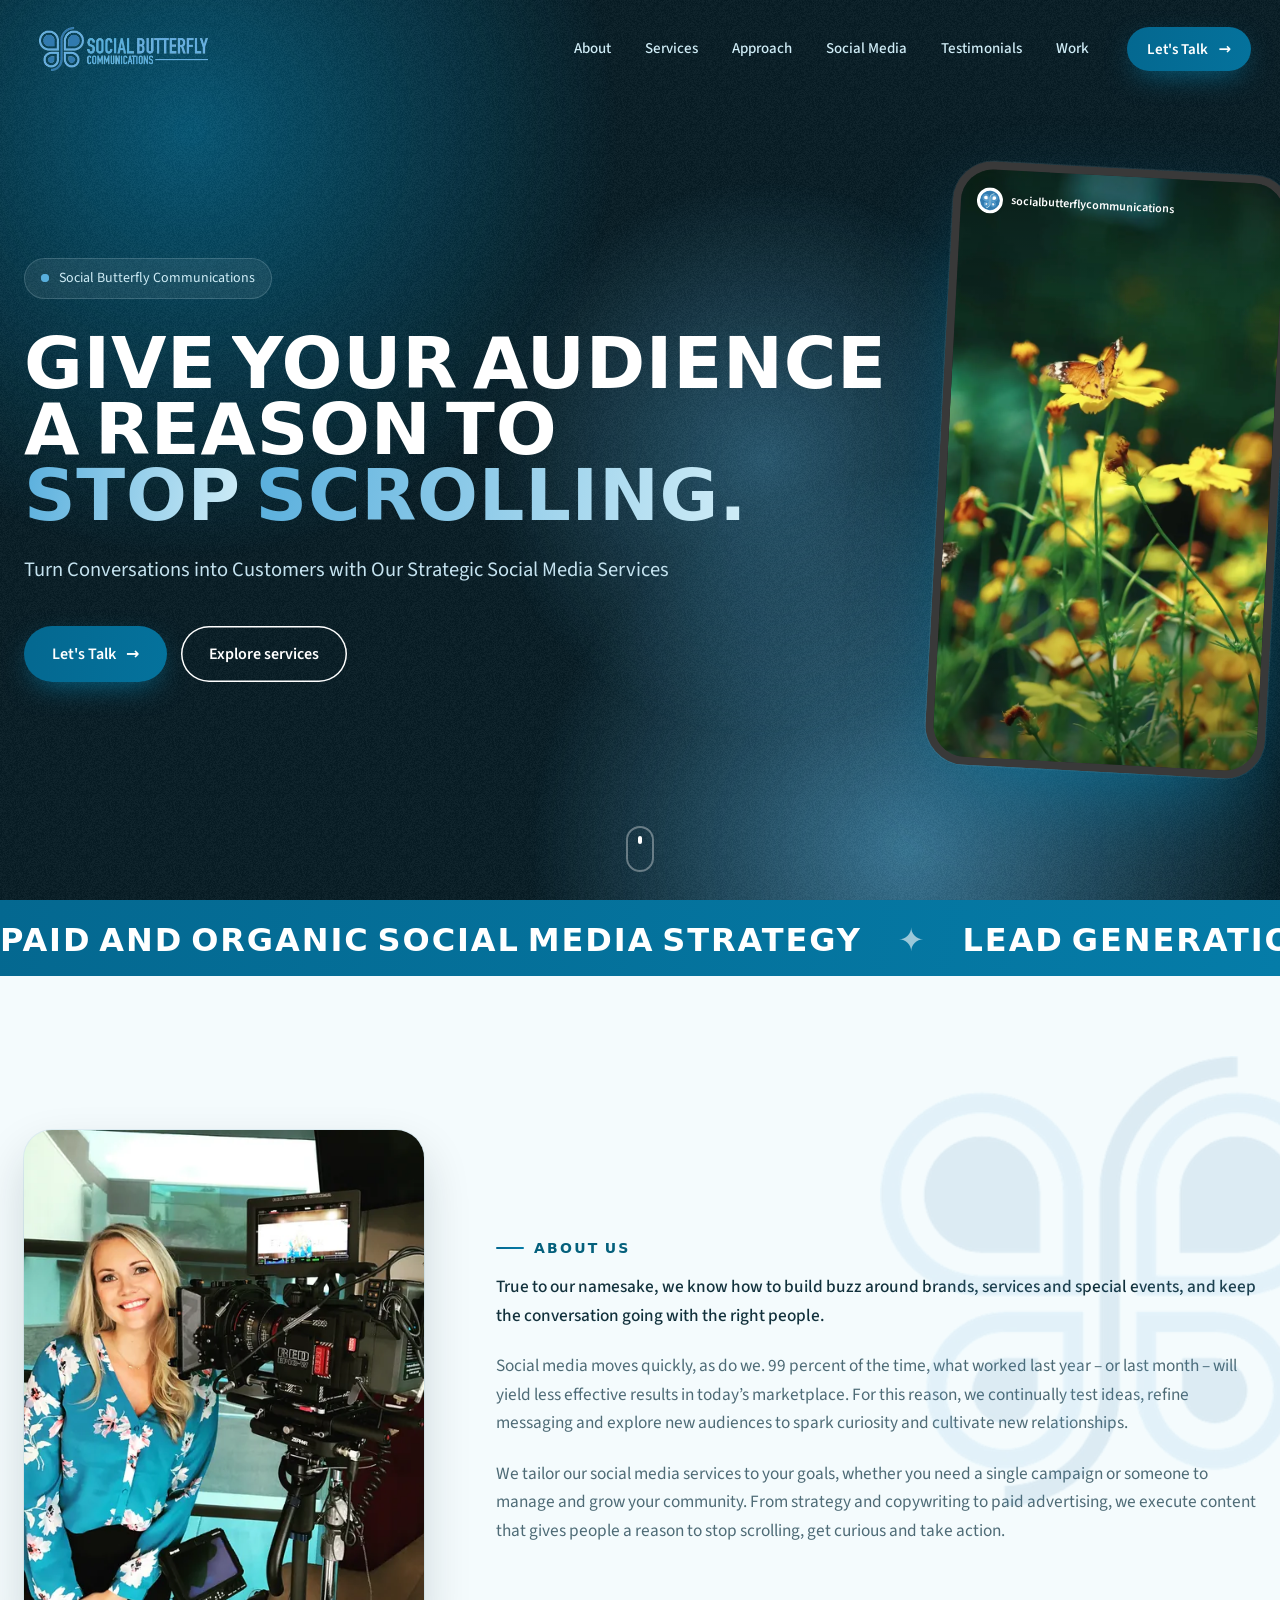
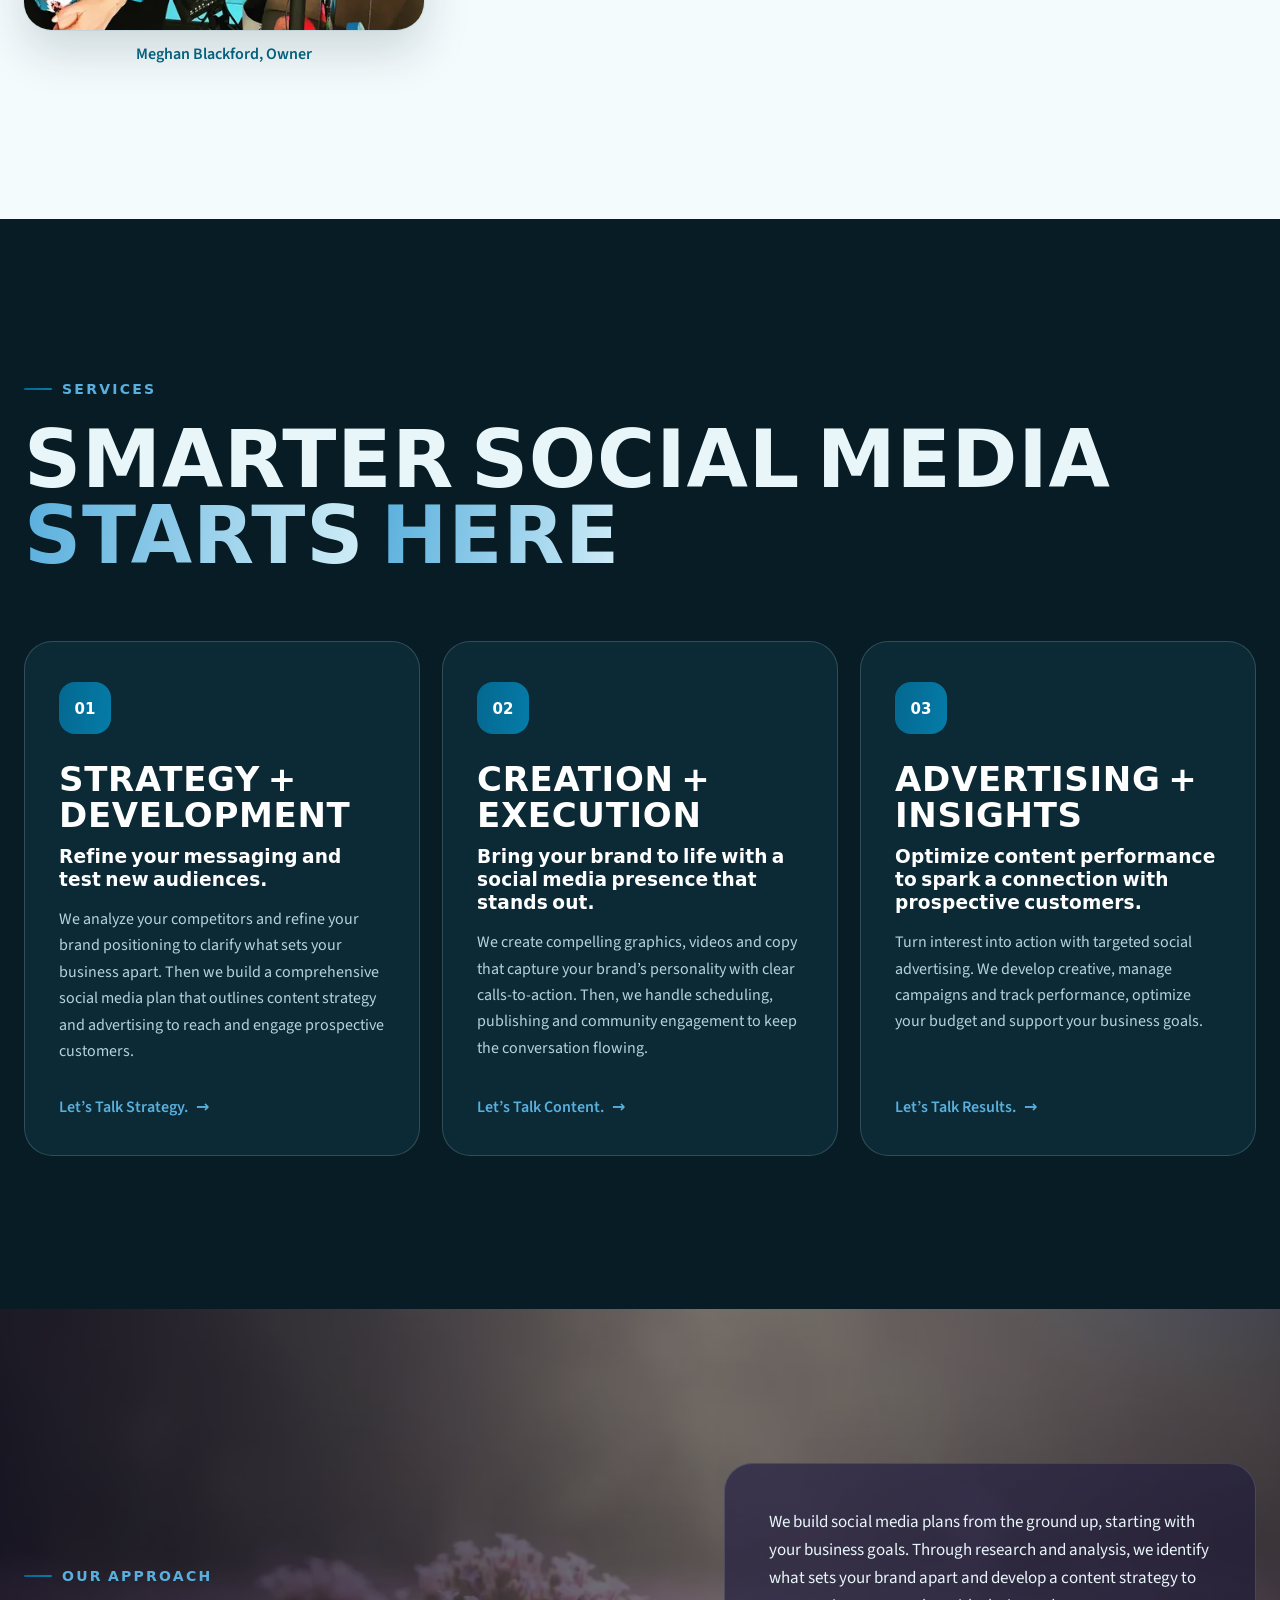
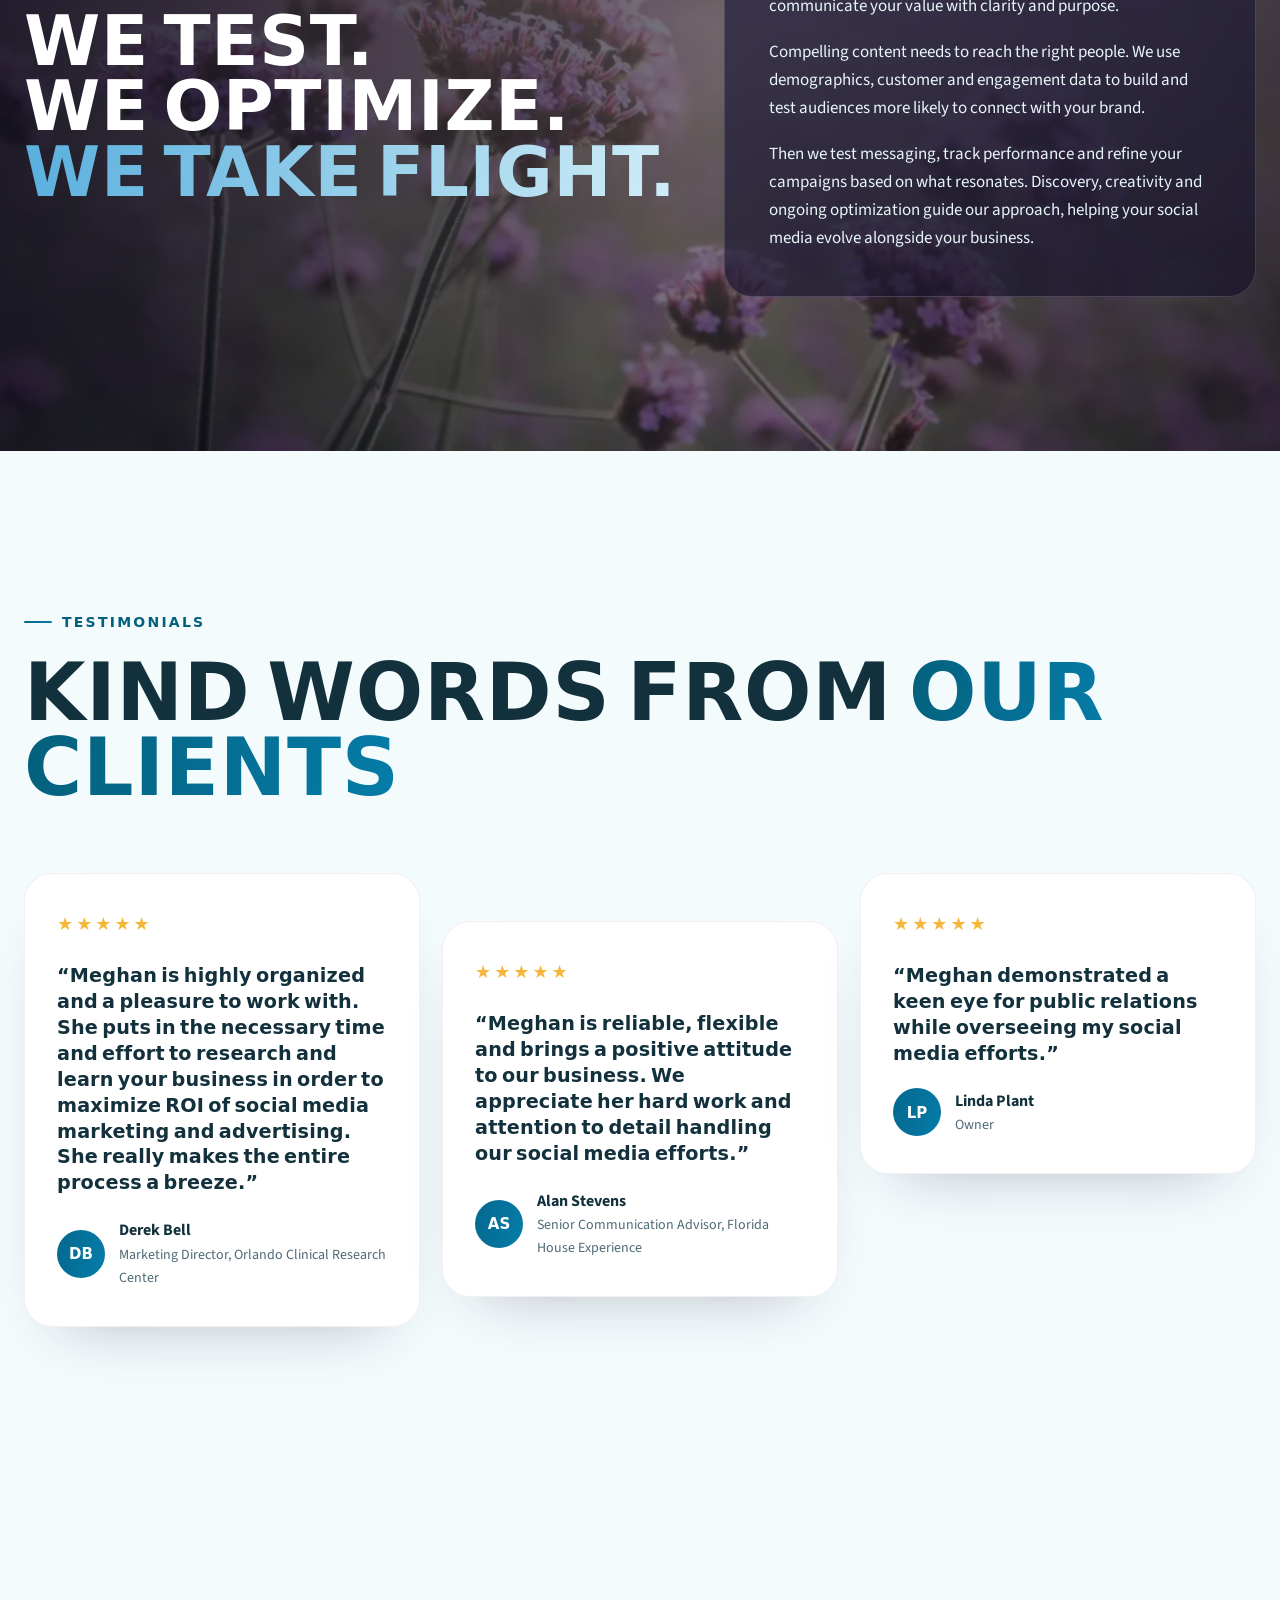
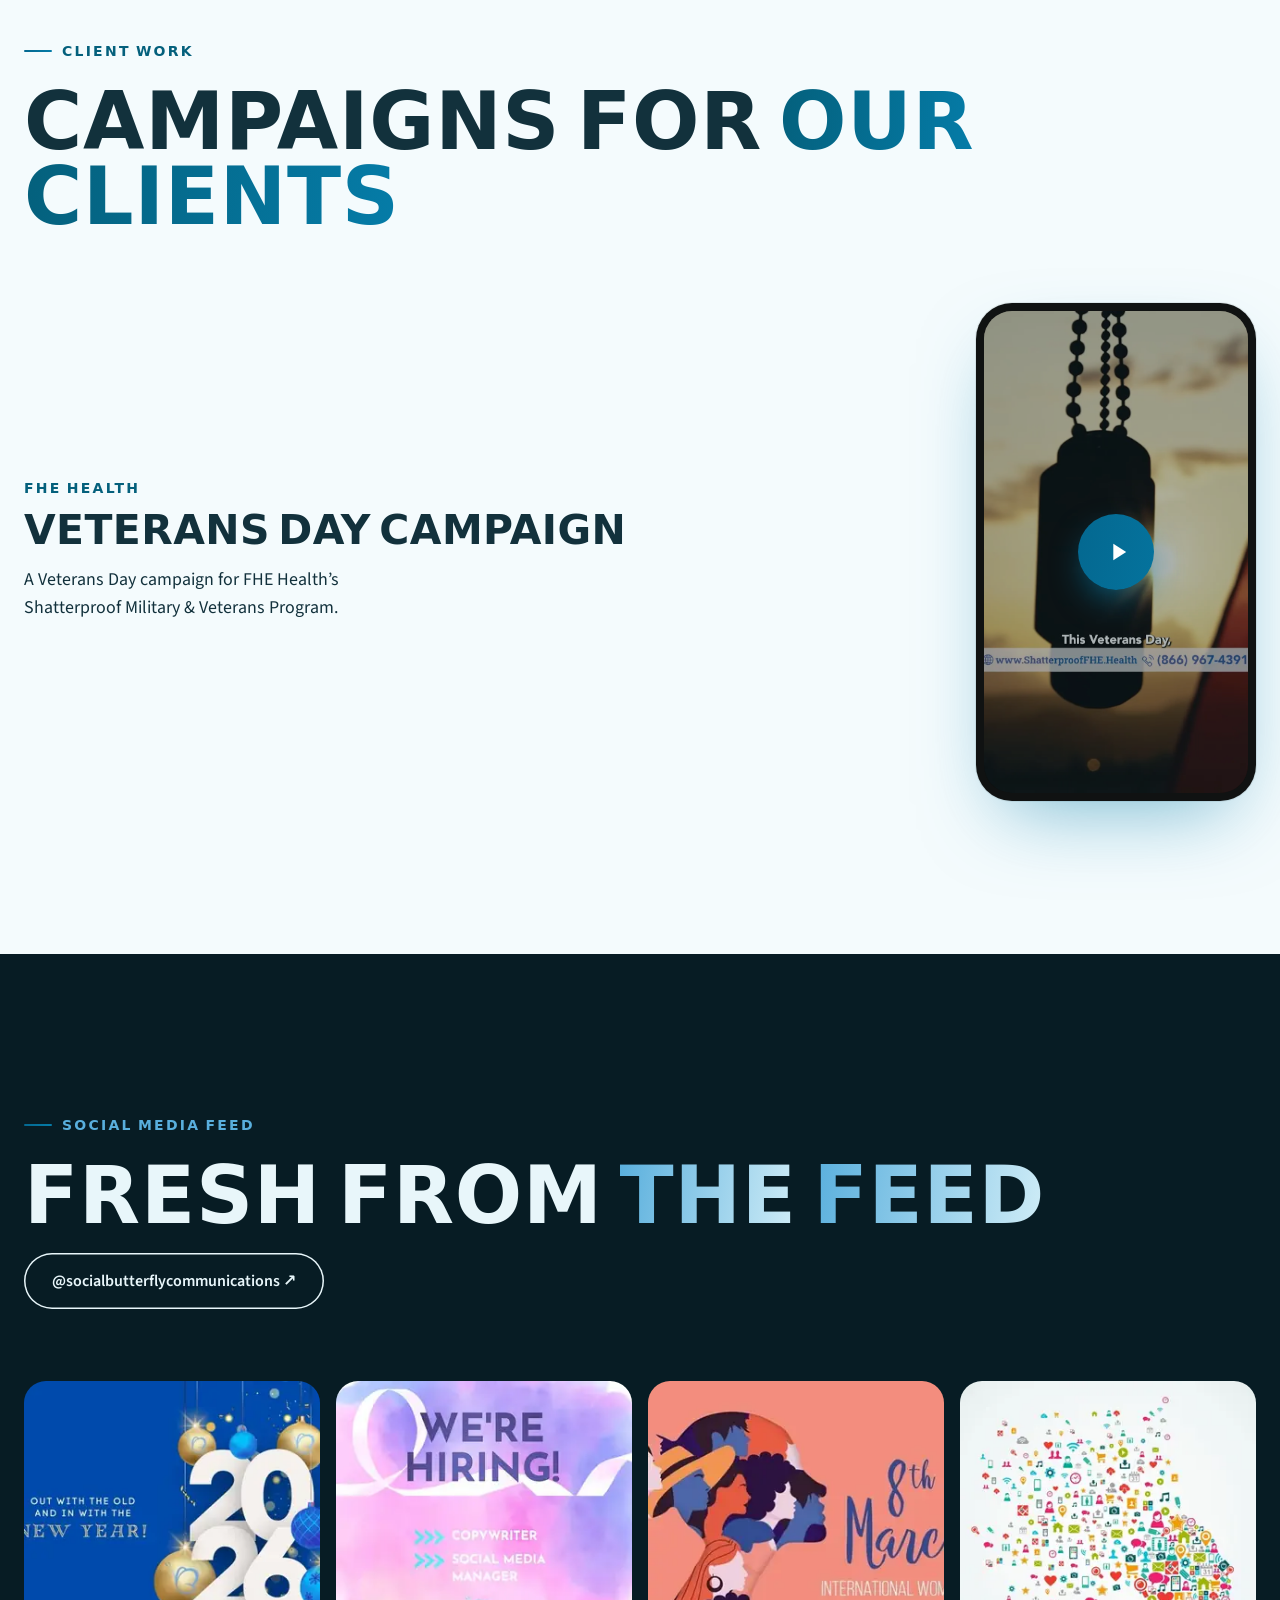
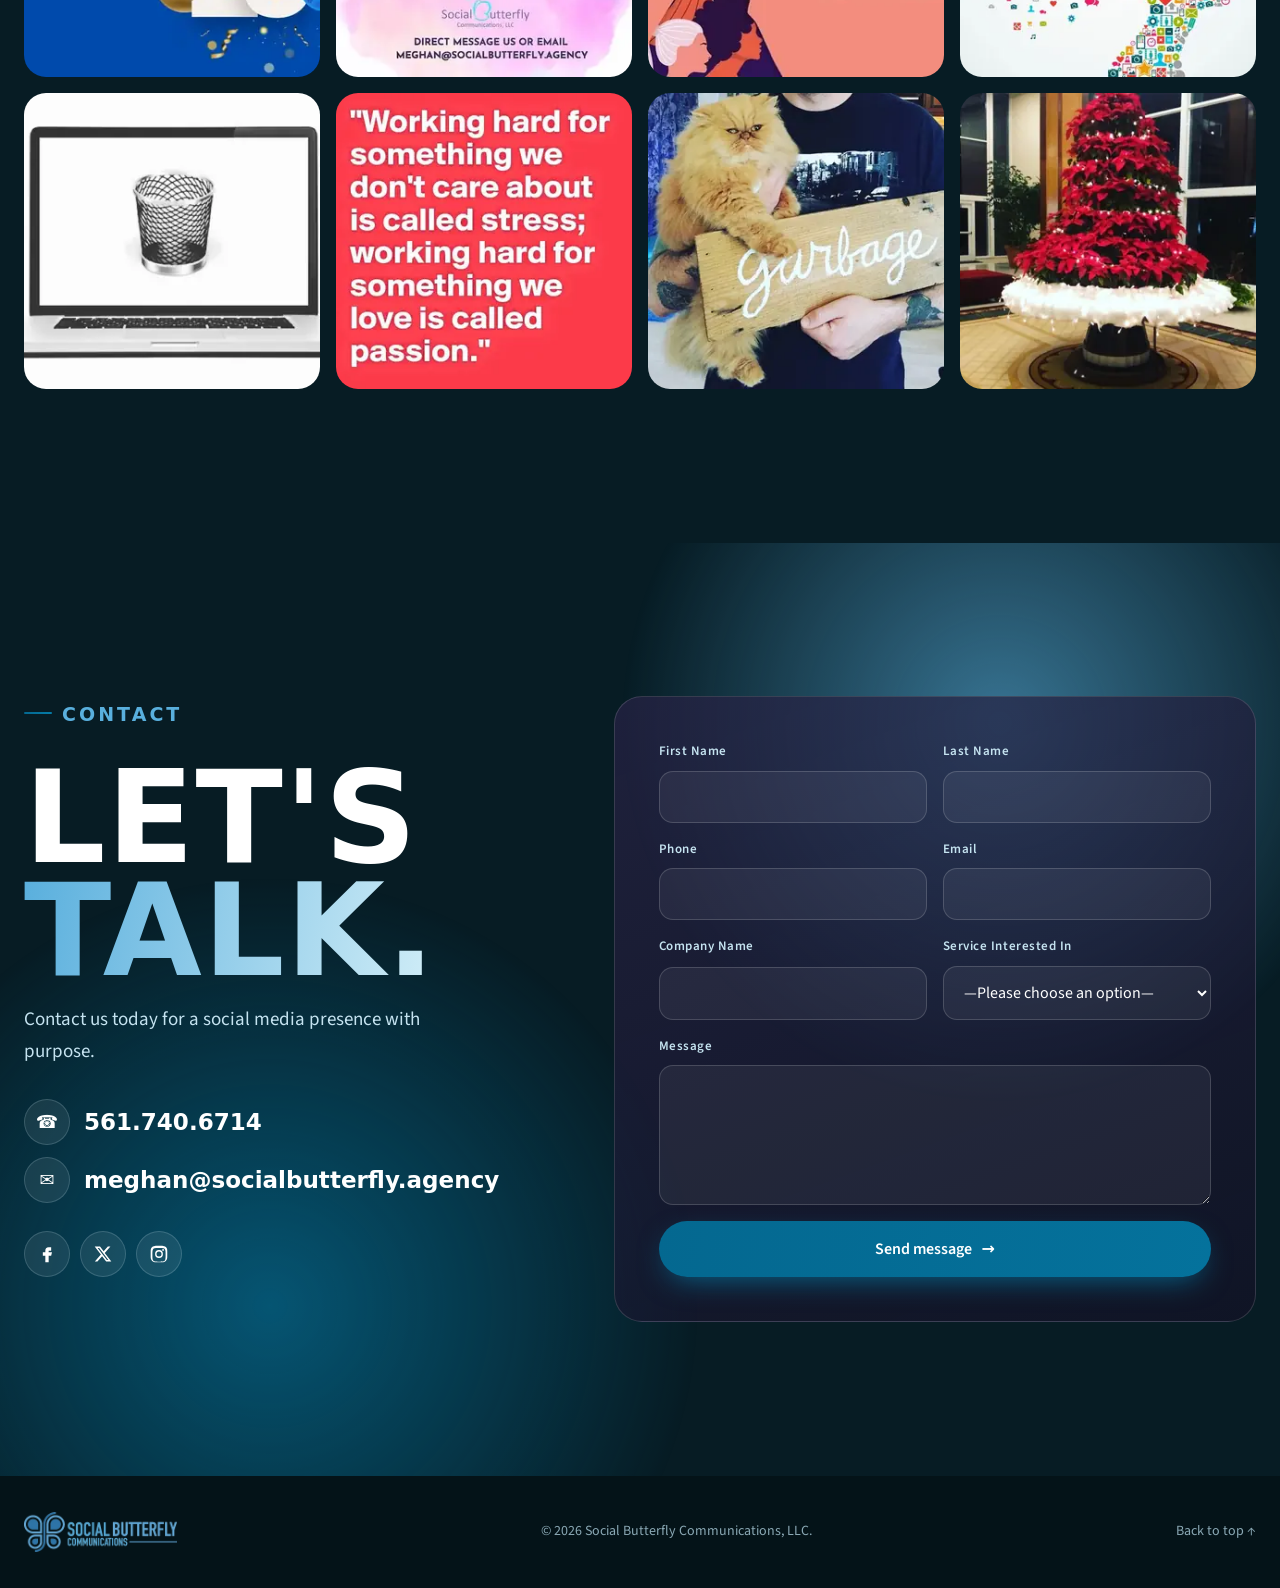
==== commit 371647fc: "Add a Client Work section with the FHE Health Veterans Day reel" ====
--- a/index.html
+++ b/index.html
@@ -12,7 +12,7 @@
 <link rel="preload" href="assets/fonts/barlow-800.woff2" as="font" type="font/woff2" crossorigin>
 <link rel="preload" href="assets/fonts/source-sans.woff2" as="font" type="font/woff2" crossorigin>
 <link rel="preload" href="assets/img/hero-poster-v2.webp" as="image" type="image/webp" fetchpriority="high">
-<link rel="stylesheet" href="assets/css/styles.css?v=4">
+<link rel="stylesheet" href="assets/css/styles.css?v=5">
 <link rel="icon" href="assets/img/favicon-32.png" type="image/png" sizes="32x32">
 <link rel="icon" href="assets/img/favicon-64.png" type="image/png" sizes="64x64">
 <link rel="apple-touch-icon" href="assets/img/apple-touch.png">
@@ -29,12 +29,13 @@
       <a href="#approach">Approach</a>
       <a href="#social">Social Media</a>
       <a href="#testimonials">Testimonials</a>
+      <a href="#work">Work</a>
     </nav>
     <a href="#contact" class="btn btn--sm btn--glow nav__cta">Let's Talk <span aria-hidden="true">→</span></a>
     <button class="nav__burger" aria-label="Open menu" aria-expanded="false" aria-controls="mobile-menu"><span></span><span></span></button>
   </div>
   <div class="mobile-menu" id="mobile-menu">
-    <a href="#about">About</a><a href="#services">Services</a><a href="#approach">Approach</a><a href="#social">Social Media</a><a href="#testimonials">Testimonials</a><a href="#contact">Contact</a>
+    <a href="#about">About</a><a href="#services">Services</a><a href="#approach">Approach</a><a href="#social">Social Media</a><a href="#testimonials">Testimonials</a><a href="#work">Work</a><a href="#contact">Contact</a>
   </div>
 </header>
 
@@ -176,6 +177,38 @@
   </div>
 </section>
 
+
+<!-- CLIENT WORK -->
+<section class="work section" id="work">
+  <div class="container">
+    <div class="section__head">
+      <p class="label reveal">Client work</p>
+      <h2 class="h2 split">Campaigns for <em>our clients</em></h2>
+    </div>
+    
+    <article class="work__item reveal">
+      <div class="work__copy">
+        <p class="work__client">FHE Health</p>
+        <h3 class="work__title">Veterans Day campaign</h3>
+        <p class="work__body">A Veterans Day campaign for FHE Health’s Shatterproof Military &amp; Veterans Program.</p>
+      </div>
+      <div class="work__media">
+        <div class="work__phone">
+          <video controls playsinline preload="metadata" poster="assets/video/work-fhe-veterans-v1-poster.webp" width="720" height="1280" title="FHE Health — Veterans Day campaign">
+            <source src="assets/video/work-fhe-veterans-v1.mp4" type="video/mp4">
+          </video>
+          <button class="work__play" type="button" aria-label="Play FHE Health Veterans Day campaign video">
+            <span class="work__play-icon" aria-hidden="true">
+              <svg viewBox="0 0 24 24" fill="currentColor" focusable="false"><path d="M8 5v14l11-7z"/></svg>
+            </span>
+          </button>
+        </div>
+      </div>
+    </article>
+    
+  </div>
+</section>
+
 <!-- SOCIAL FEED -->
 <section class="social section section--dark" id="social">
   <div class="container">
@@ -254,6 +287,6 @@
   </div>
 </footer>
 
-<script src="assets/js/main.js" defer></script>
+<script src="assets/js/main.js?v=2" defer></script>
 </body>
 </html>
--- a/assets/css/styles.css
+++ b/assets/css/styles.css
@@ -196,6 +196,22 @@
 .split.in .word>span{transform:none}
 .split em .word>span,.split .word>span.em{background:var(--grad-text);-webkit-background-clip:text;background-clip:text;color:transparent}
 
+
+/* CLIENT WORK */
+.work__item{display:grid;grid-template-columns:minmax(0,1fr) auto;gap:40px 72px;align-items:center}
+.work__client{font:700 14px/1 var(--display);letter-spacing:.16em;text-transform:uppercase;color:var(--accent-dark);margin:0 0 14px}
+.work__title{font:800 clamp(28px,3.2vw,44px)/.95 var(--display);letter-spacing:.01em;text-transform:uppercase;margin:0 0 18px}
+.work__body{font-size:clamp(17px,1.4vw,19px);line-height:1.6;max-width:46ch;margin:0}
+.work__media{justify-self:center}
+.work__phone{width:min(280px,72vw);aspect-ratio:9/16;border-radius:36px;overflow:hidden;position:relative;background:#111;border:8px solid rgba(7,28,36,.08);box-shadow:0 32px 80px -28px rgba(5,124,168,.55),0 0 0 1px rgba(7,28,36,.08)}
+.work__phone video{width:100%;height:100%;object-fit:cover;object-position:center center;display:block;background:#111}
+.work__play{position:absolute;inset:0;display:grid;place-items:center;width:100%;background:rgba(7,28,36,.32);border:0;padding:0;cursor:pointer;color:#fff}
+.work__play:focus-visible{outline:3px solid var(--accent-light);outline-offset:-10px;border-radius:28px}
+.work__play-icon{width:76px;height:76px;border-radius:50%;background:var(--grad);background-size:200% 100%;box-shadow:0 14px 36px -10px rgba(5,124,168,.85);display:grid;place-items:center;transition:transform .25s var(--ease),box-shadow .25s var(--ease)}
+.work__play:hover .work__play-icon,.work__play:focus-visible .work__play-icon{transform:scale(1.06);box-shadow:0 18px 40px -10px rgba(4,96,144,.85)}
+.work__play-icon svg{width:28px;height:28px;margin-left:3px;display:block}
+.work__phone.is-playing .work__play{opacity:0;pointer-events:none}
+
 @media (min-width:1081px){
   .approach__grid{width:min(1400px,100% - 48px);grid-template-columns:auto minmax(0,1fr);gap:48px;align-items:center}
   .approach__mantra{font-size:clamp(56px,5.4vw,92px)}
@@ -216,6 +232,9 @@
   .quote:nth-child(2){margin-top:0}
   .feed{grid-template-columns:repeat(3,1fr)}
   .approach__grid,.contact__grid{grid-template-columns:1fr;gap:44px}
+  .work__item{grid-template-columns:1fr;gap:32px;justify-items:center}
+  .work__copy{width:100%}
+  .work__phone{width:min(260px,68vw)}
 }
 @media (max-width:680px){
   .approach__mantra{font-size:clamp(34px,8.8vw,48px);letter-spacing:0}
@@ -227,6 +246,7 @@
   .hero__ctas{flex-direction:column;align-items:stretch;width:100%;max-width:360px}
   .hero__ctas .btn{width:100%;flex:none}
   .phone{width:min(270px,70vw)}
+  .work__phone{width:min(250px,78vw)}
   .cards,.quotes,.form__row{grid-template-columns:1fr}
   .cards .card:last-child{grid-column:auto}
   .feed{grid-template-columns:repeat(2,1fr);gap:10px}
@@ -254,7 +274,7 @@
 }
 
 /* Light-section gradient text (ocean, for contrast on cream) */
-.testimonials em,.testimonials .split .word>span.em{background:var(--grad-text-dark);-webkit-background-clip:text;background-clip:text;color:transparent}
+.testimonials em,.testimonials .split .word>span.em,.work em,.work .split .word>span.em{background:var(--grad-text-dark);-webkit-background-clip:text;background-clip:text;color:transparent}
 /* Visible keyboard focus in accent */
 a:focus-visible,button:focus-visible{outline:3px solid var(--accent-light);outline-offset:3px;border-radius:12px}
-.testimonials a:focus-visible,.about a:focus-visible{outline-color:var(--accent)}
+.testimonials a:focus-visible,.about a:focus-visible,.work a:focus-visible,.work button:focus-visible{outline-color:var(--accent)}
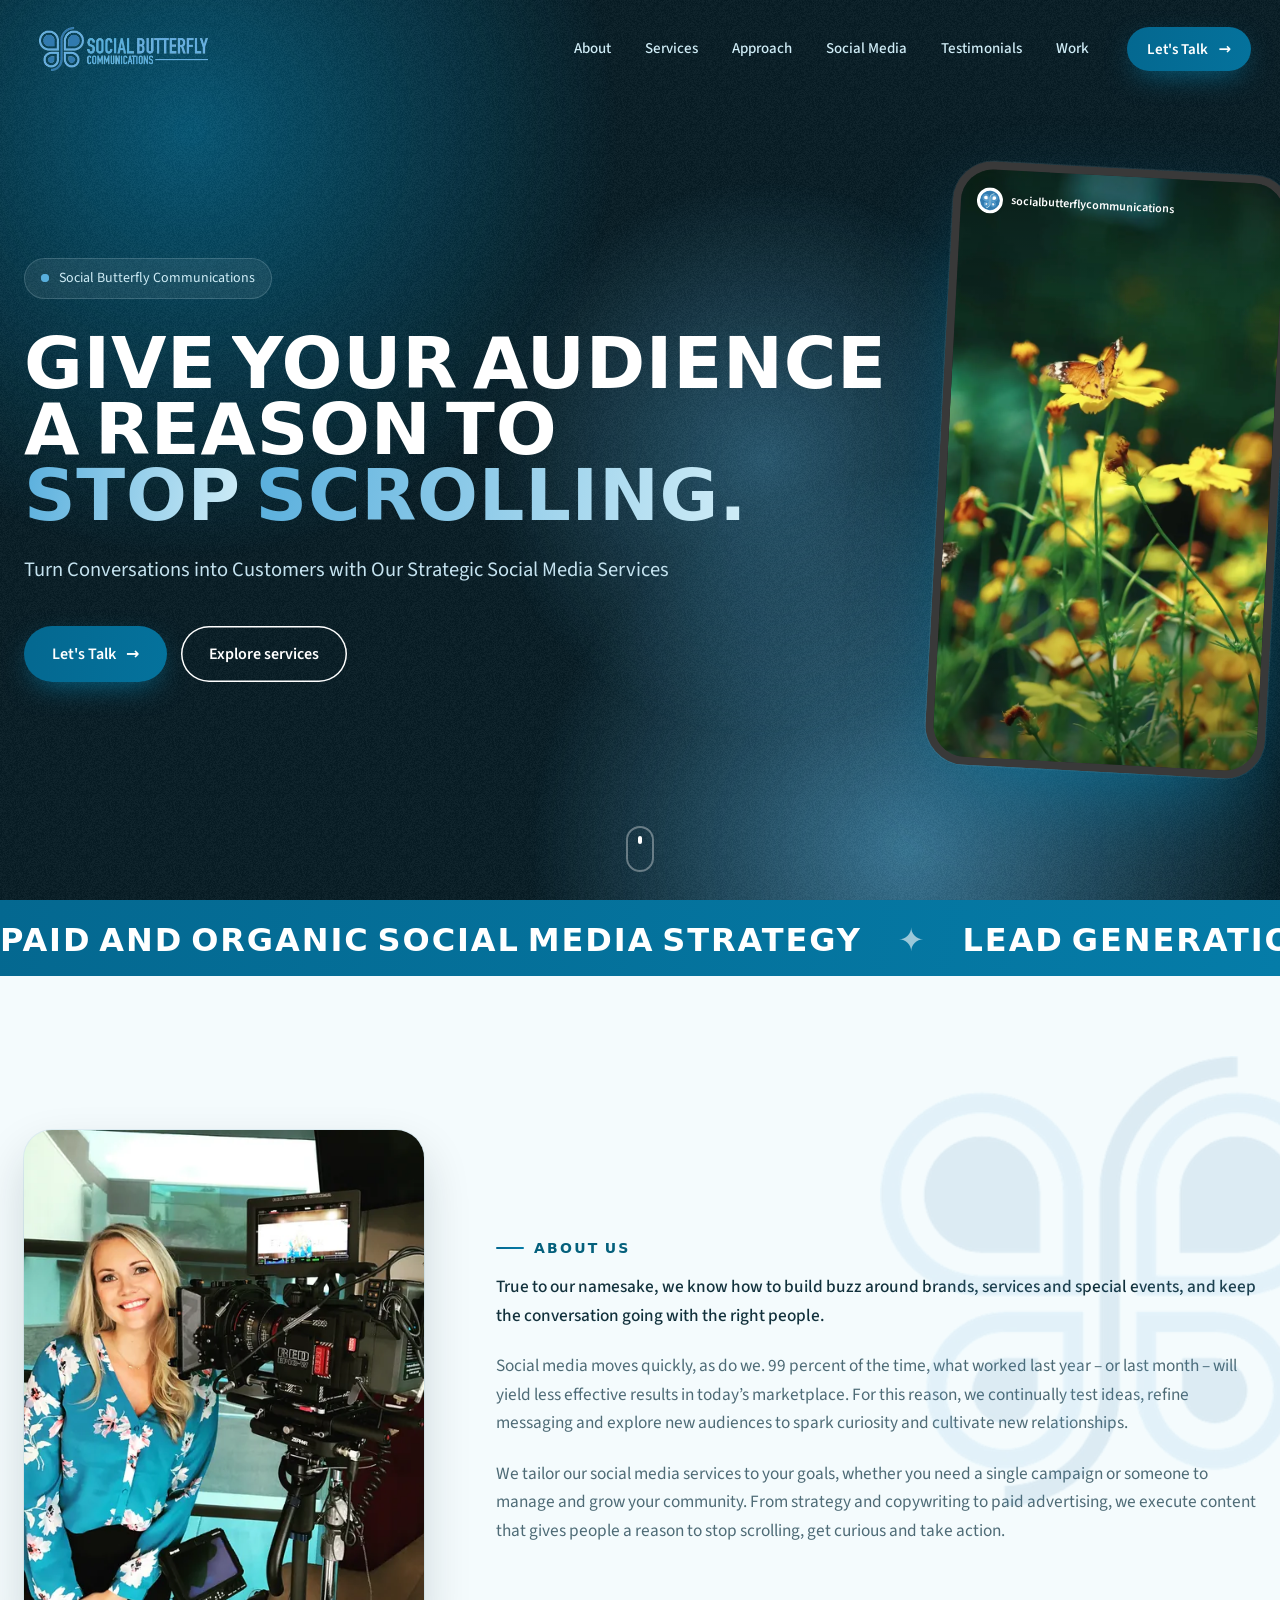
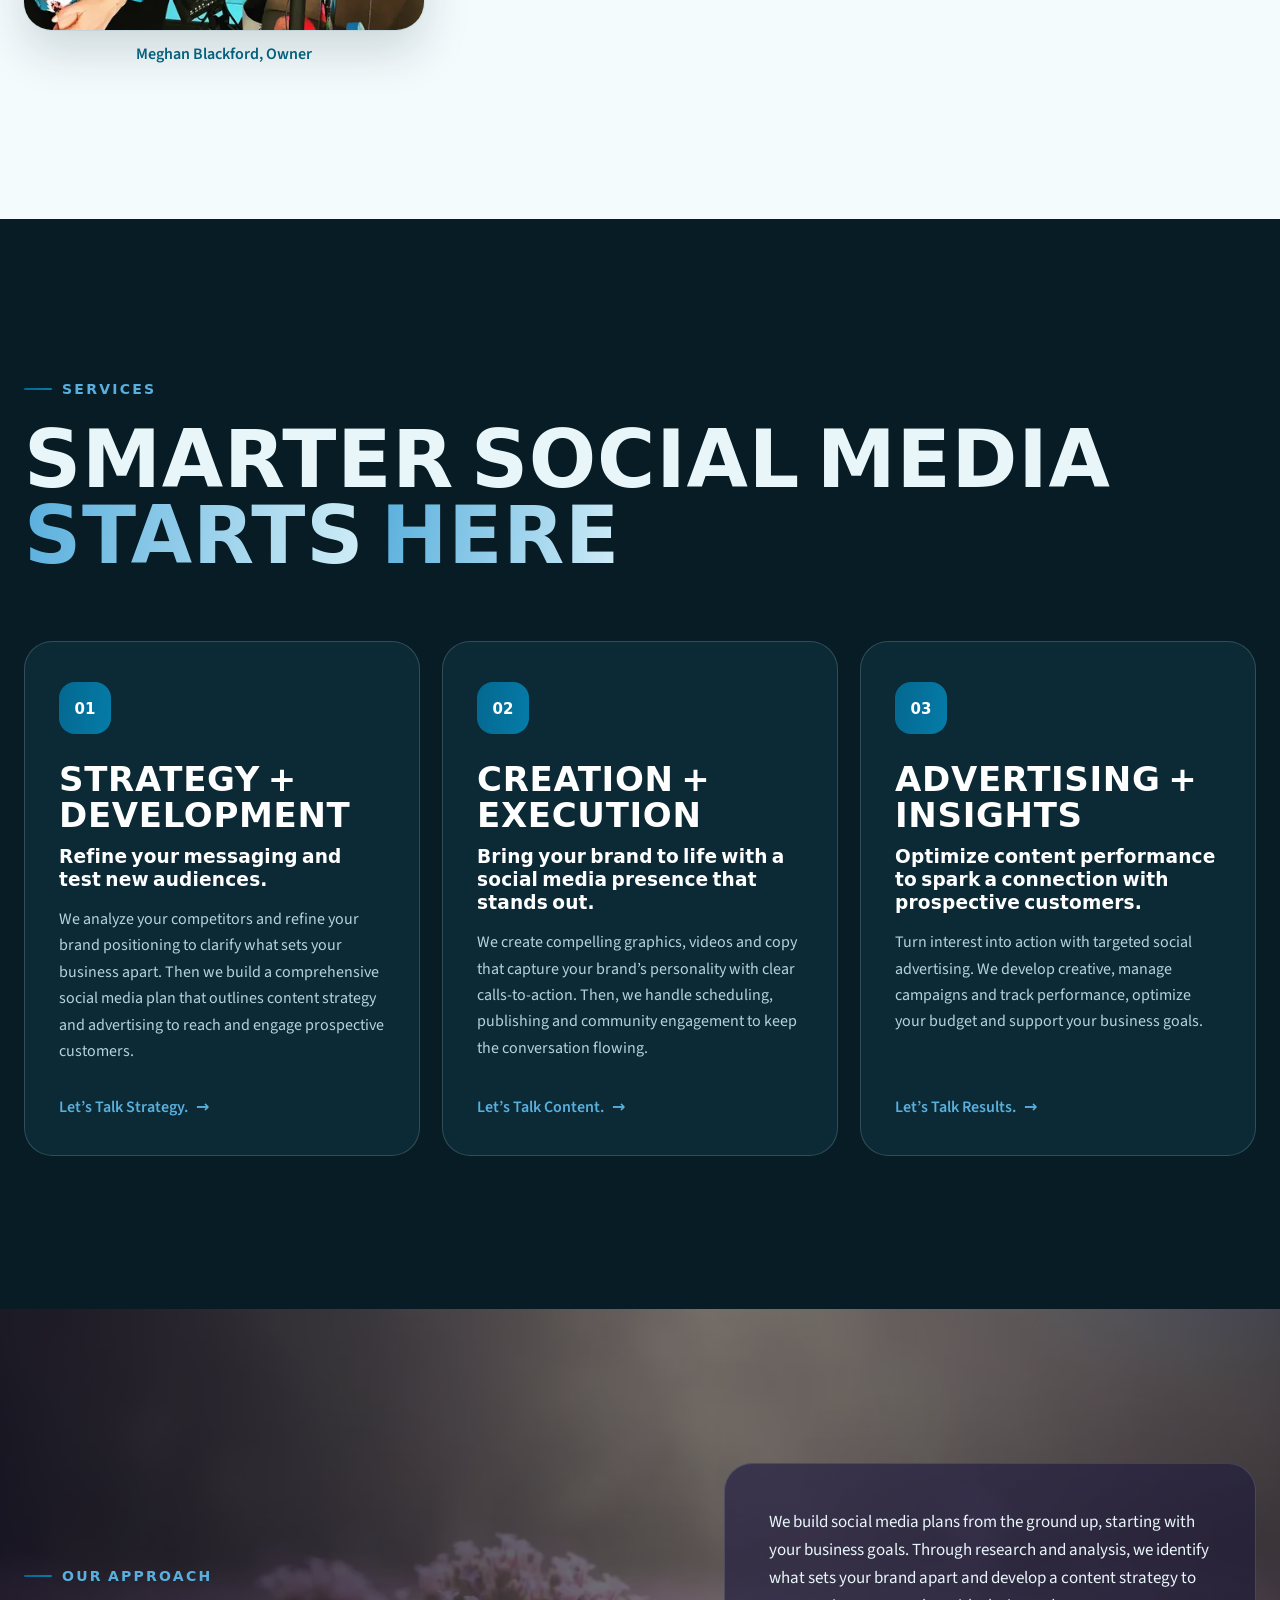
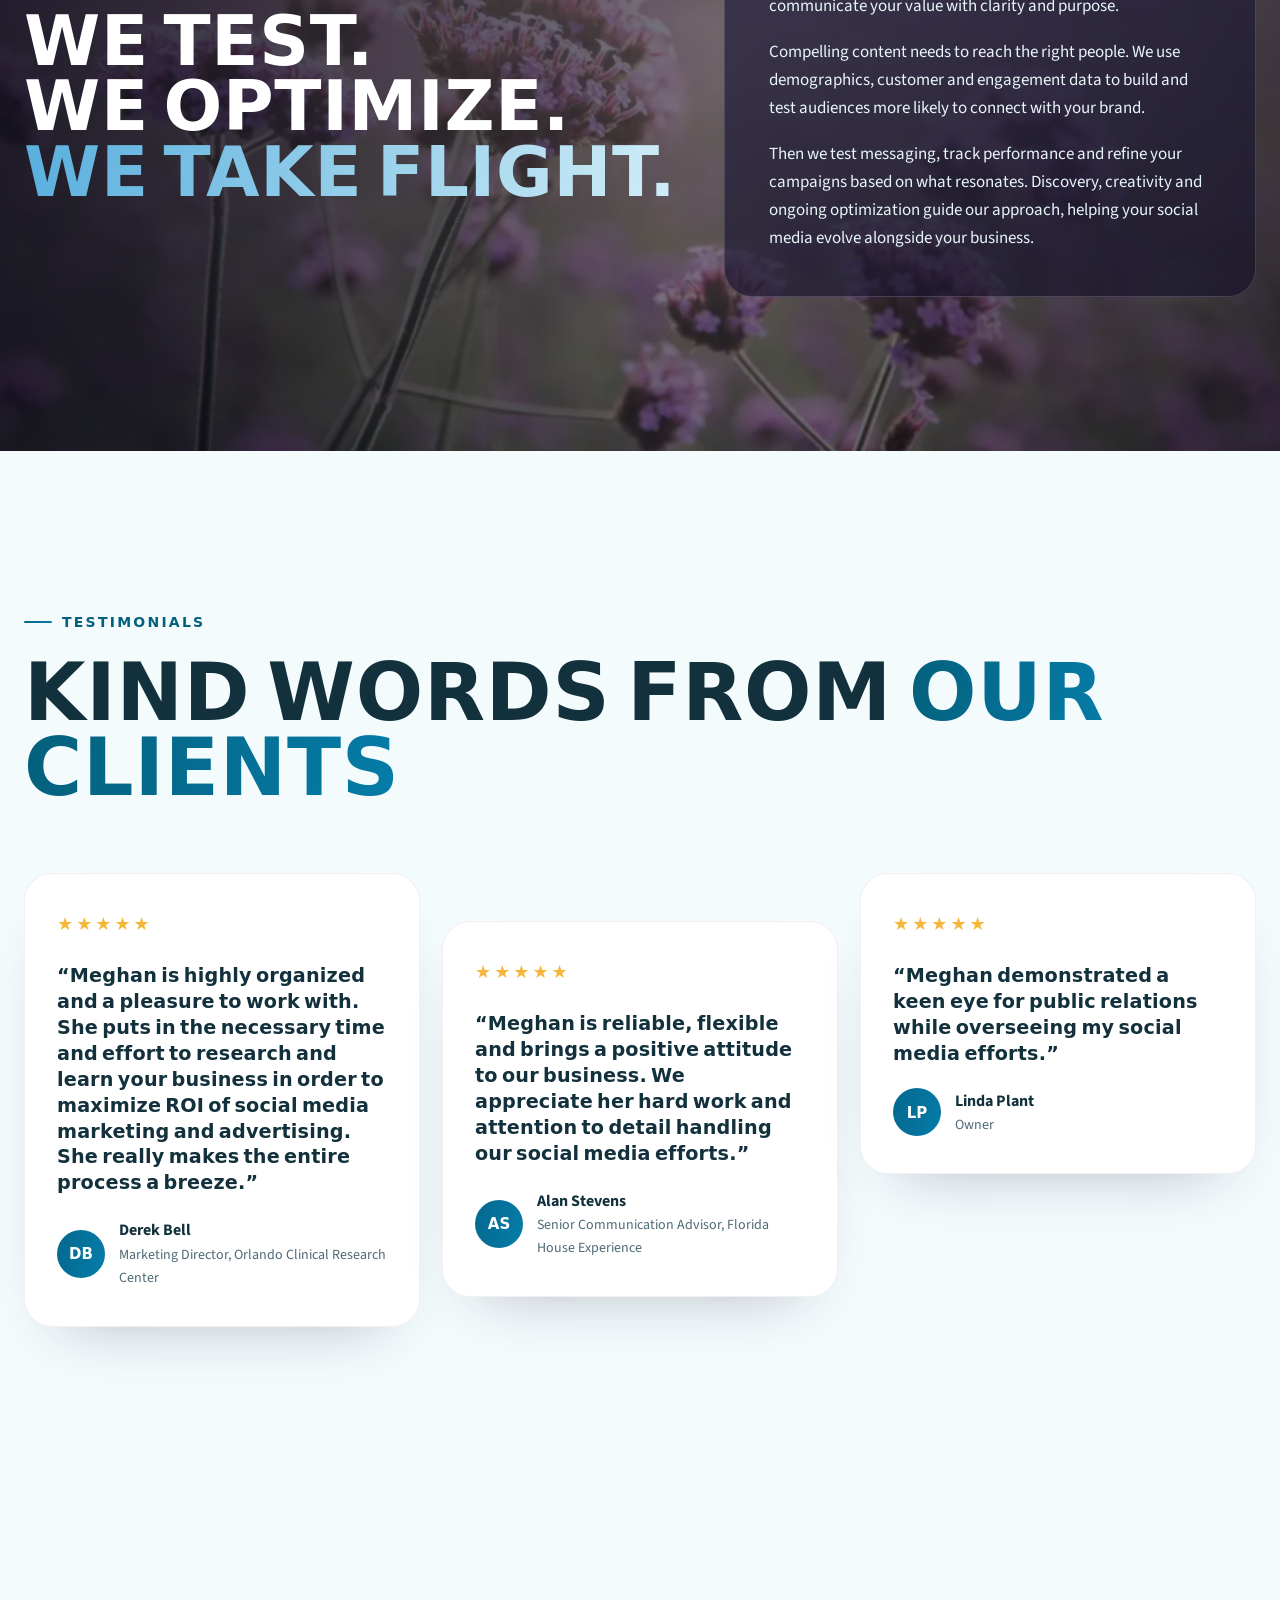
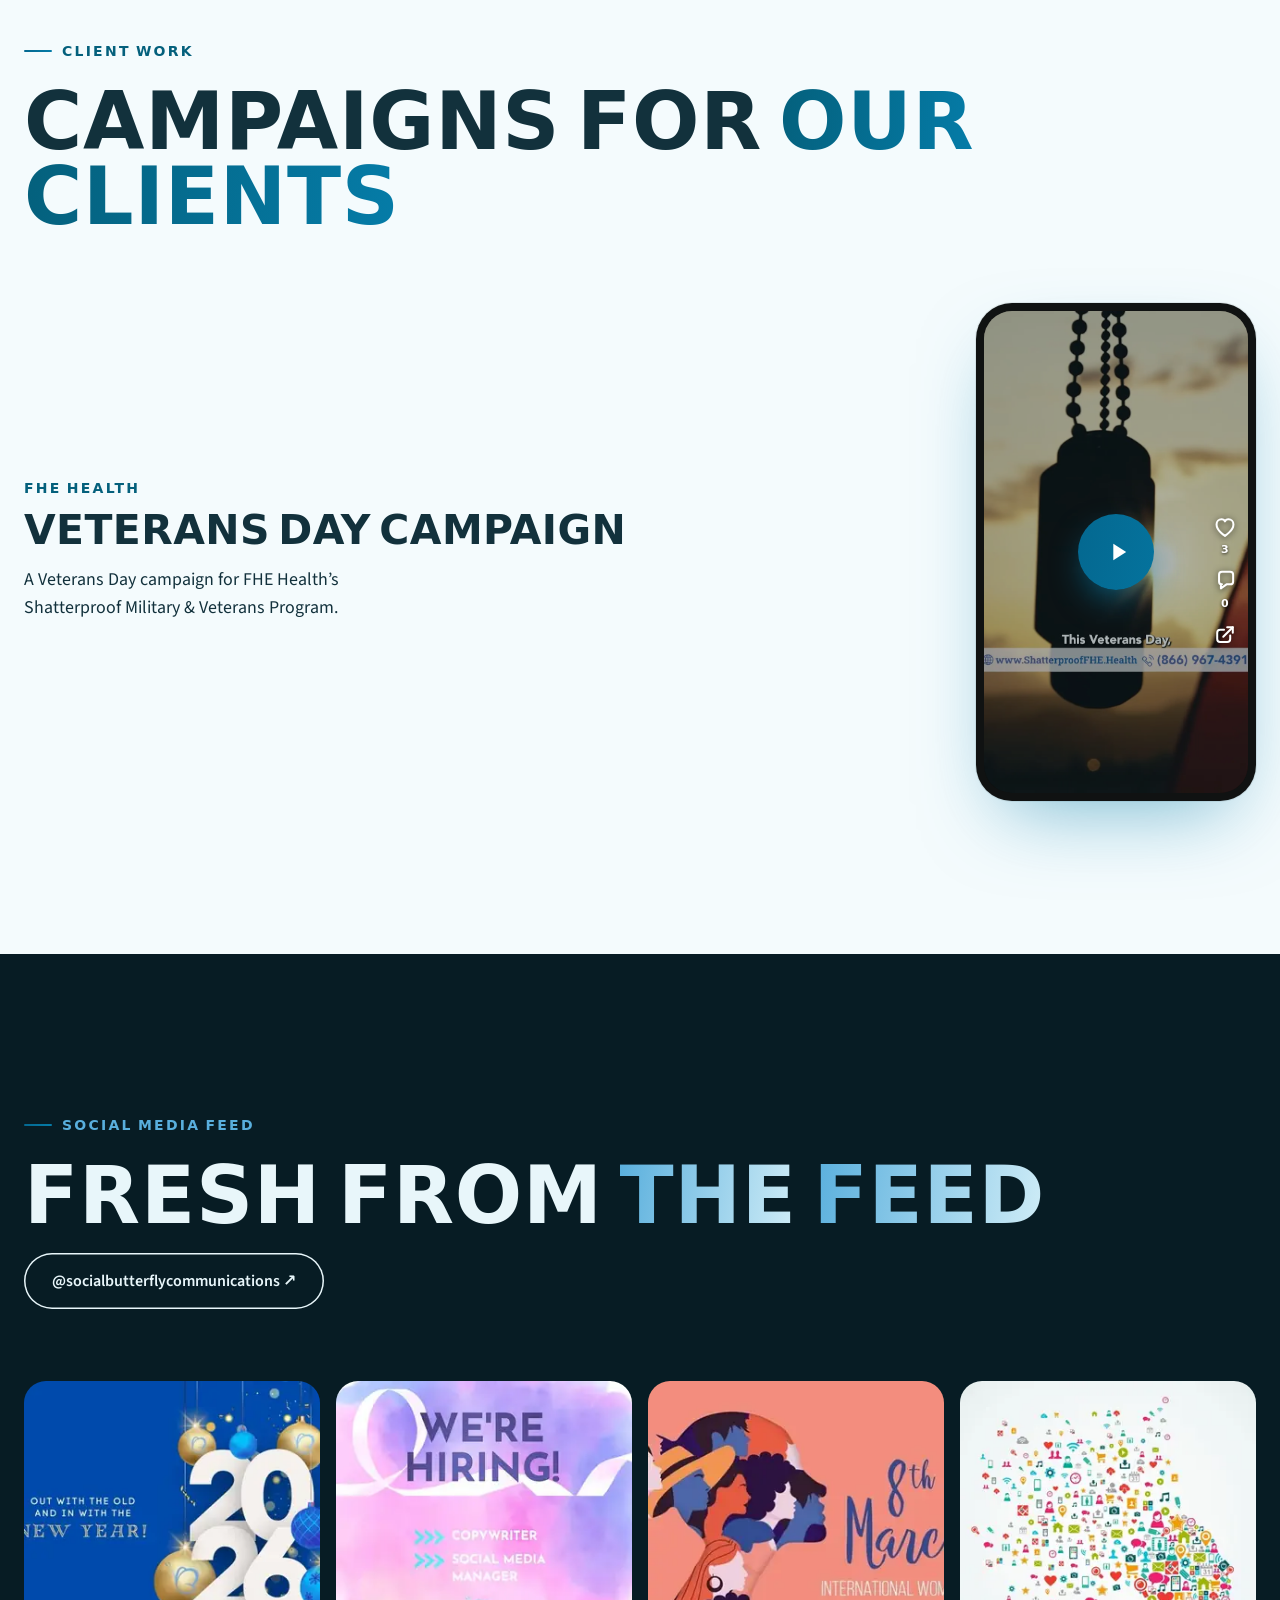
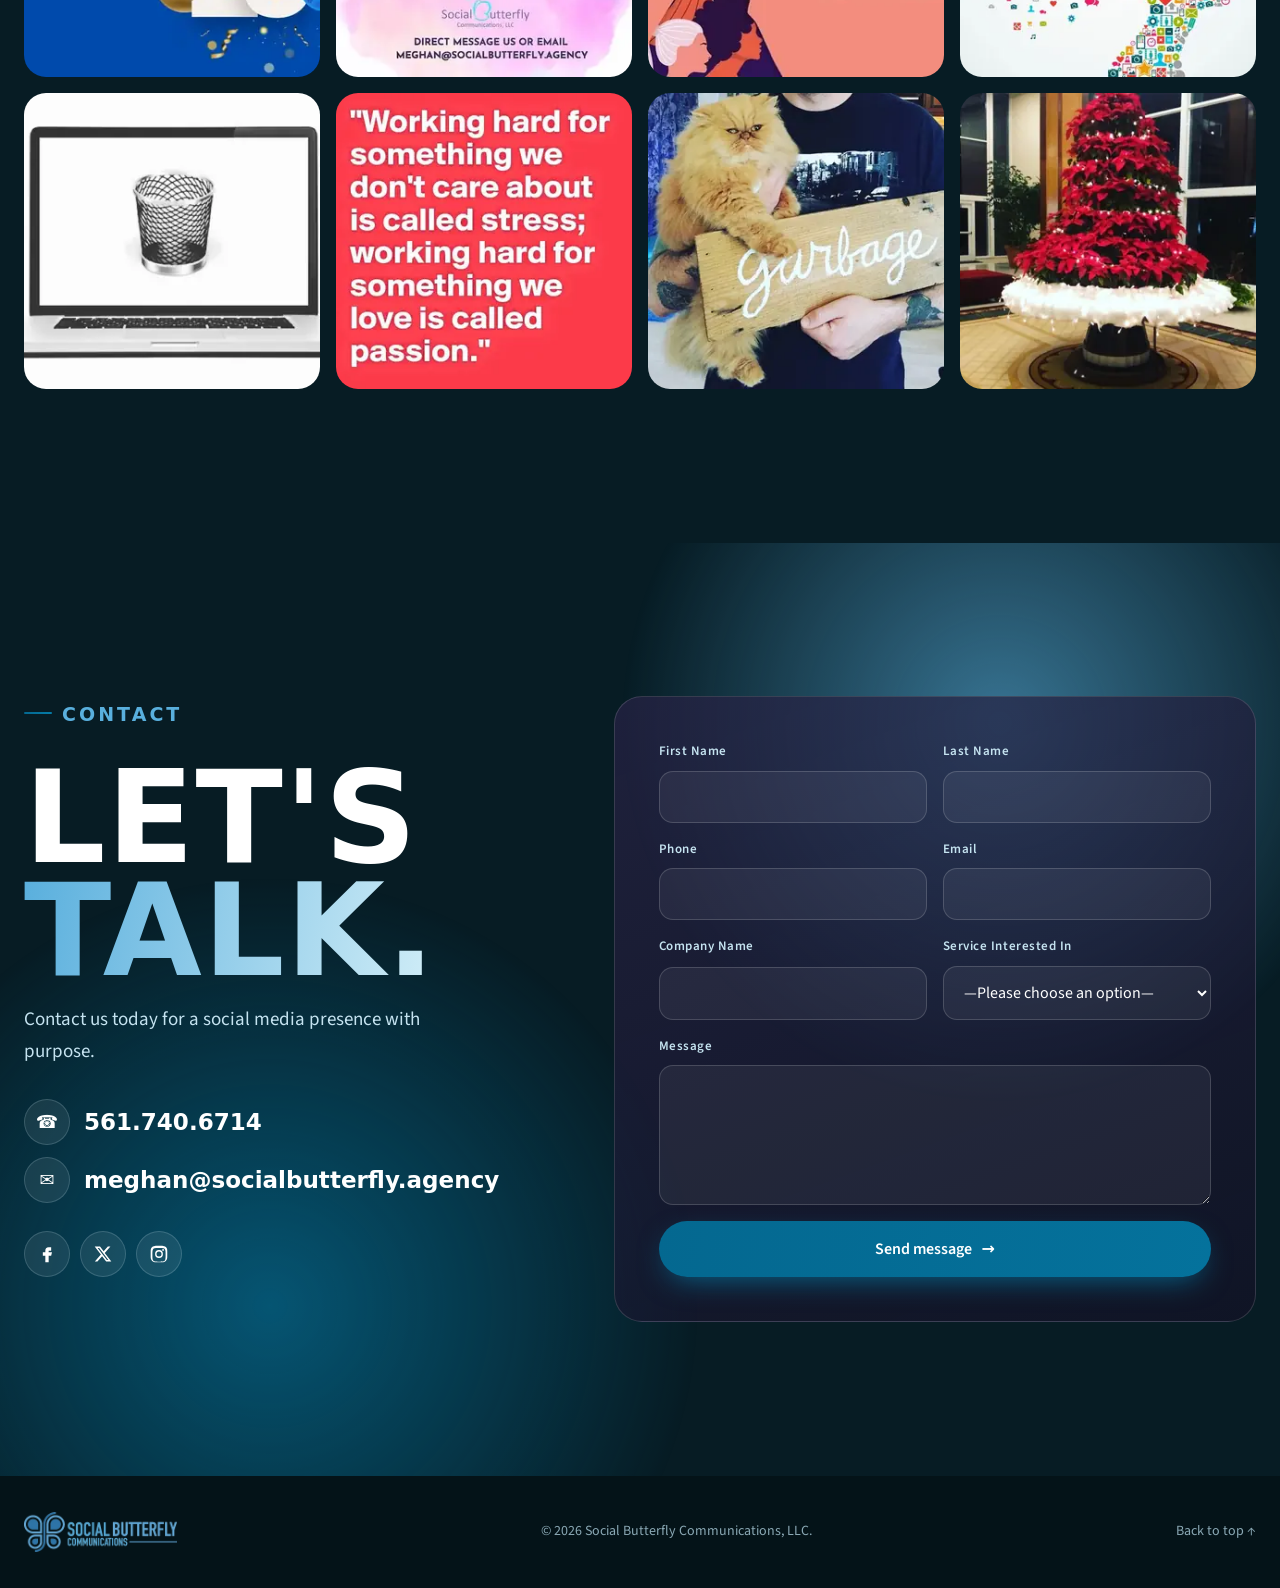
==== commit a386eaee: "Add reel-style engagement icons to the FHE Client Work video" ====
--- a/index.html
+++ b/index.html
@@ -12,7 +12,7 @@
 <link rel="preload" href="assets/fonts/barlow-800.woff2" as="font" type="font/woff2" crossorigin>
 <link rel="preload" href="assets/fonts/source-sans.woff2" as="font" type="font/woff2" crossorigin>
 <link rel="preload" href="assets/img/hero-poster-v2.webp" as="image" type="image/webp" fetchpriority="high">
-<link rel="stylesheet" href="assets/css/styles.css?v=5">
+<link rel="stylesheet" href="assets/css/styles.css?v=6">
 <link rel="icon" href="assets/img/favicon-32.png" type="image/png" sizes="32x32">
 <link rel="icon" href="assets/img/favicon-64.png" type="image/png" sizes="64x64">
 <link rel="apple-touch-icon" href="assets/img/apple-touch.png">
@@ -197,6 +197,20 @@
           <video controls playsinline preload="metadata" poster="assets/video/work-fhe-veterans-v1-poster.webp" width="720" height="1280" title="FHE Health — Veterans Day campaign">
             <source src="assets/video/work-fhe-veterans-v1.mp4" type="video/mp4">
           </video>
+          <ul class="work__eng" aria-hidden="true">
+            <li>
+              <svg viewBox="0 0 24 24" fill="none" stroke="currentColor" stroke-width="1.85" stroke-linejoin="round" focusable="false"><path d="M12 20.2S4.2 15.2 4.2 9.6c0-2.7 2.1-4.7 4.6-4.7 1.5 0 2.7.7 3.2 1.9.5-1.2 1.7-1.9 3.2-1.9 2.5 0 4.6 2 4.6 4.7 0 5.6-7.8 10.6-7.8 10.6z"/></svg>
+              <span class="work__eng-count">3</span>
+            </li>
+            <li>
+              <svg viewBox="0 0 24 24" fill="none" stroke="currentColor" stroke-width="1.85" stroke-linejoin="round" stroke-linecap="round" focusable="false"><path d="M6.5 6.2C6.5 4.7 7.7 3.5 9.2 3.5h7.6c1.5 0 2.7 1.2 2.7 2.7v6.2c0 1.5-1.2 2.7-2.7 2.7h-3.4L8.2 18.8v-3.7H9.2c-1.5 0-2.7-1.2-2.7-2.7V6.2z"/></svg>
+              <span class="work__eng-count">0</span>
+            </li>
+            <li>
+              <svg viewBox="0 0 24 24" fill="none" stroke="currentColor" stroke-width="1.85" stroke-linejoin="round" stroke-linecap="round" focusable="false"><path d="M14 4.8h5.2V10"/><path d="M19.2 4.8 10.4 13.6"/><path d="M16.8 12.4v3.4c0 1.5-1.2 2.7-2.7 2.7H7.5c-1.5 0-2.7-1.2-2.7-2.7V9.9c0-1.5 1.2-2.7 2.7-2.7h3.6"/></svg>
+              
+            </li>
+          </ul>
           <button class="work__play" type="button" aria-label="Play FHE Health Veterans Day campaign video">
             <span class="work__play-icon" aria-hidden="true">
               <svg viewBox="0 0 24 24" fill="currentColor" focusable="false"><path d="M8 5v14l11-7z"/></svg>
--- a/assets/css/styles.css
+++ b/assets/css/styles.css
@@ -212,6 +212,13 @@
 .work__play-icon svg{width:28px;height:28px;margin-left:3px;display:block}
 .work__phone.is-playing .work__play{opacity:0;pointer-events:none}
 
+.work__play{z-index:1}
+.work__eng{position:absolute;right:10px;bottom:30%;z-index:2;margin:0;padding:0;list-style:none;display:flex;flex-direction:column;align-items:center;gap:14px;color:#fff;pointer-events:none}
+.work__eng li{display:flex;flex-direction:column;align-items:center;gap:3px}
+.work__eng svg{width:26px;height:26px;display:block;filter:drop-shadow(0 1px 3px rgba(0,0,0,.65))}
+.work__eng-count{font:700 11px/1 var(--display);letter-spacing:.02em;text-shadow:0 1px 3px rgba(0,0,0,.75)}
+
+
 @media (min-width:1081px){
   .approach__grid{width:min(1400px,100% - 48px);grid-template-columns:auto minmax(0,1fr);gap:48px;align-items:center}
   .approach__mantra{font-size:clamp(56px,5.4vw,92px)}
@@ -247,6 +254,8 @@
   .hero__ctas .btn{width:100%;flex:none}
   .phone{width:min(270px,70vw)}
   .work__phone{width:min(250px,78vw)}
+  .work__eng{right:8px;bottom:30%;gap:12px}
+  .work__eng svg{width:24px;height:24px}
   .cards,.quotes,.form__row{grid-template-columns:1fr}
   .cards .card:last-child{grid-column:auto}
   .feed{grid-template-columns:repeat(2,1fr);gap:10px}
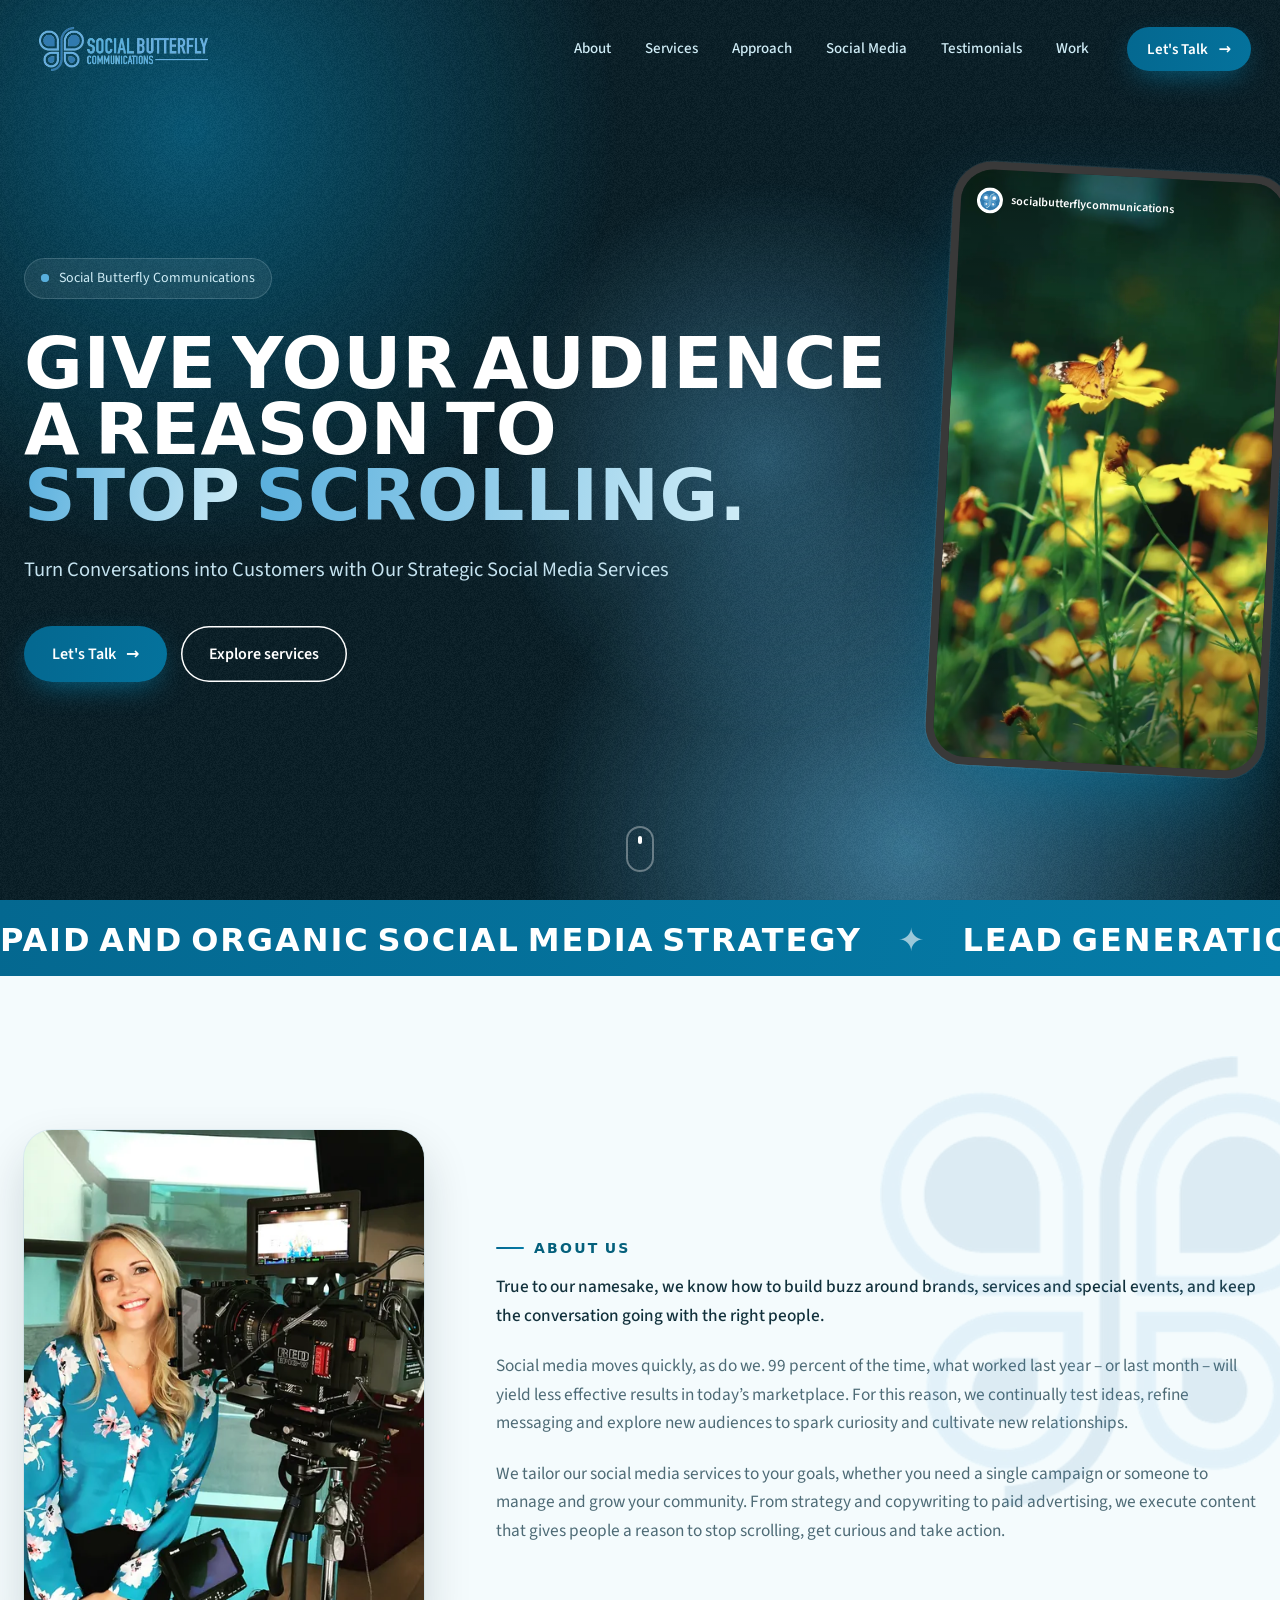
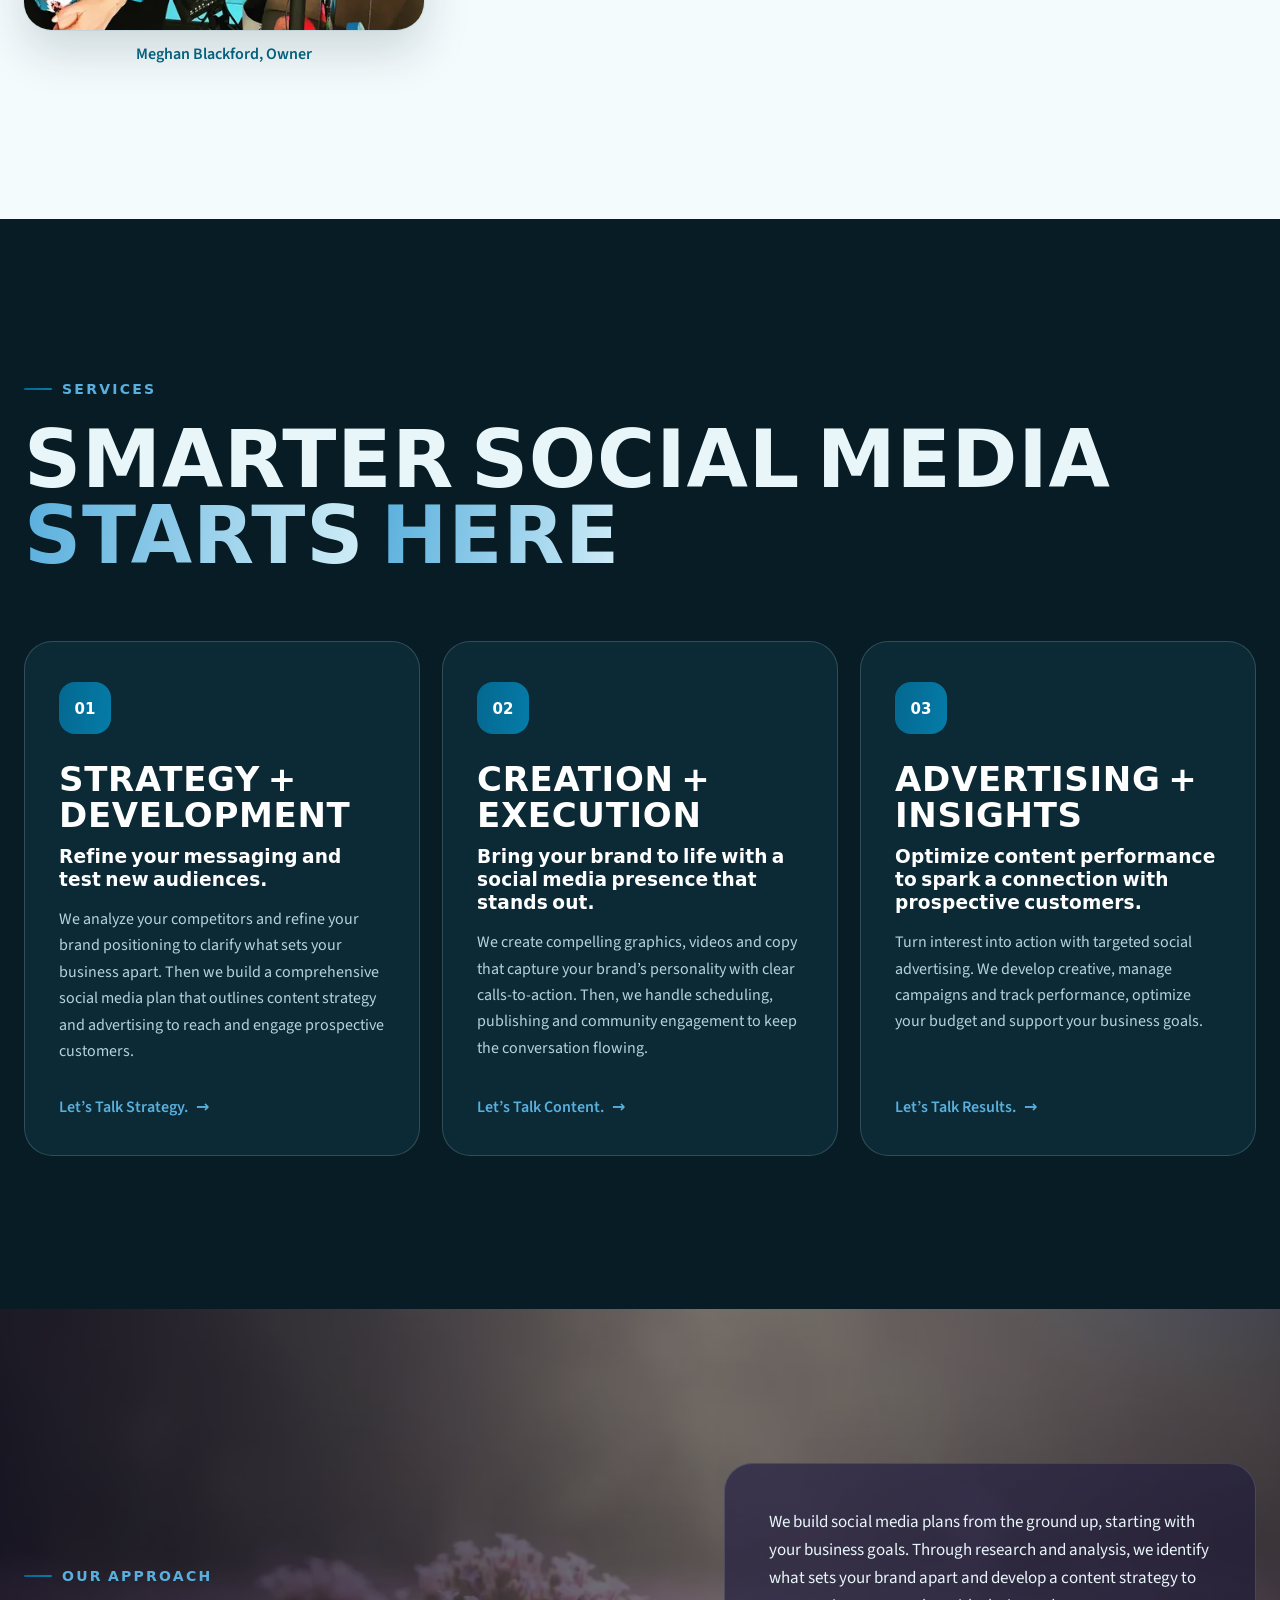
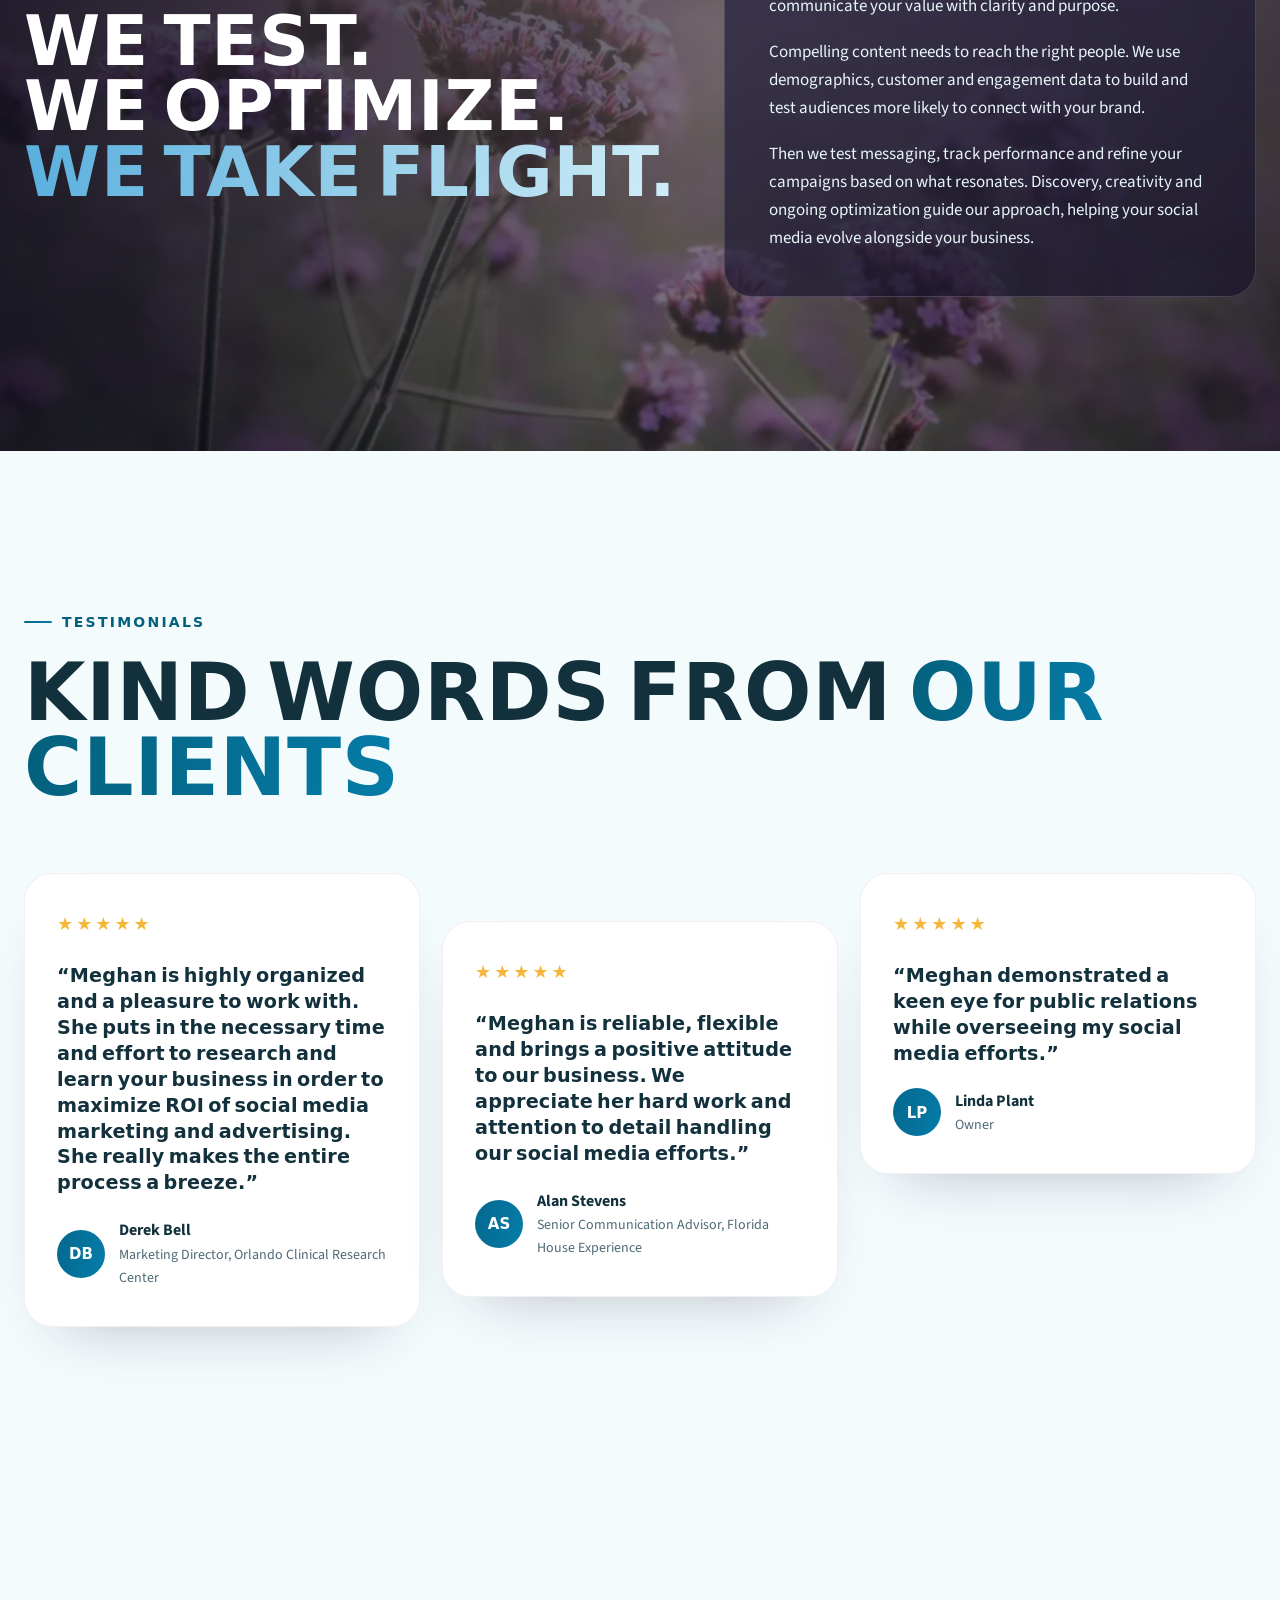
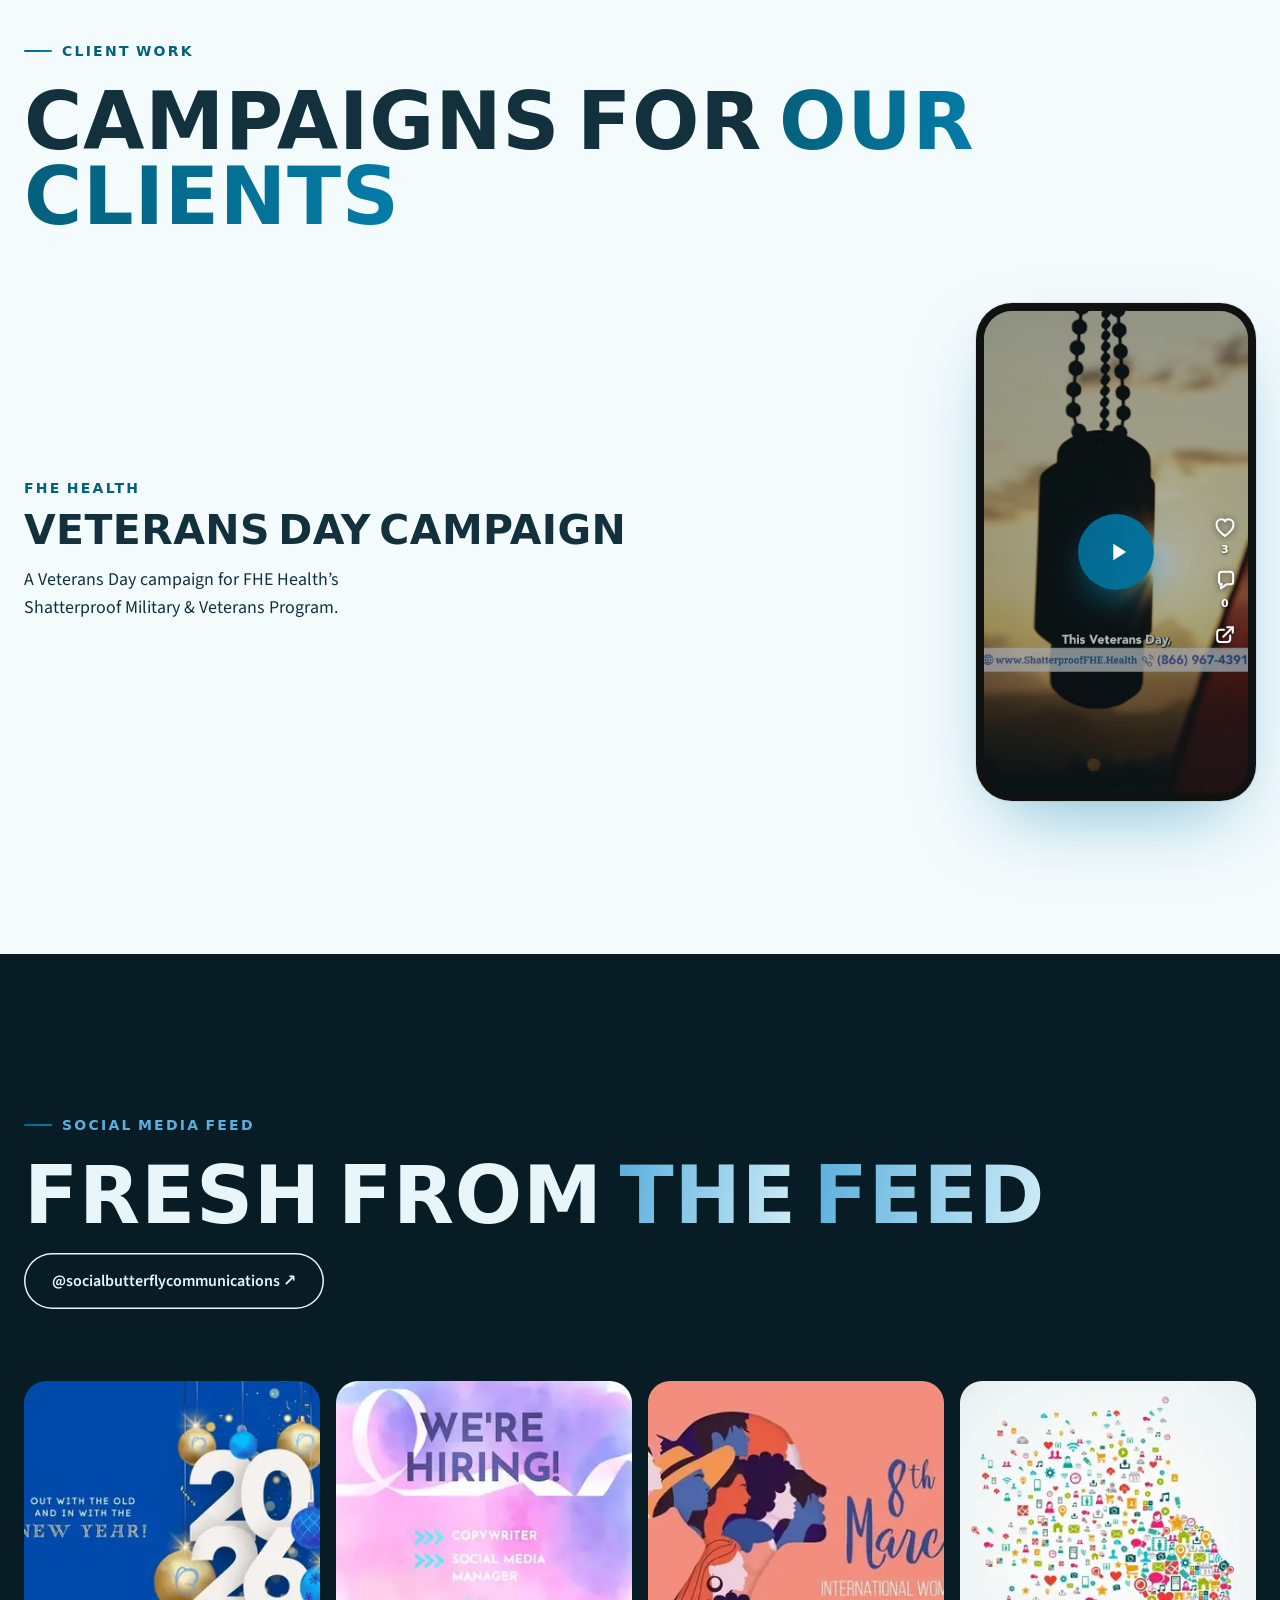
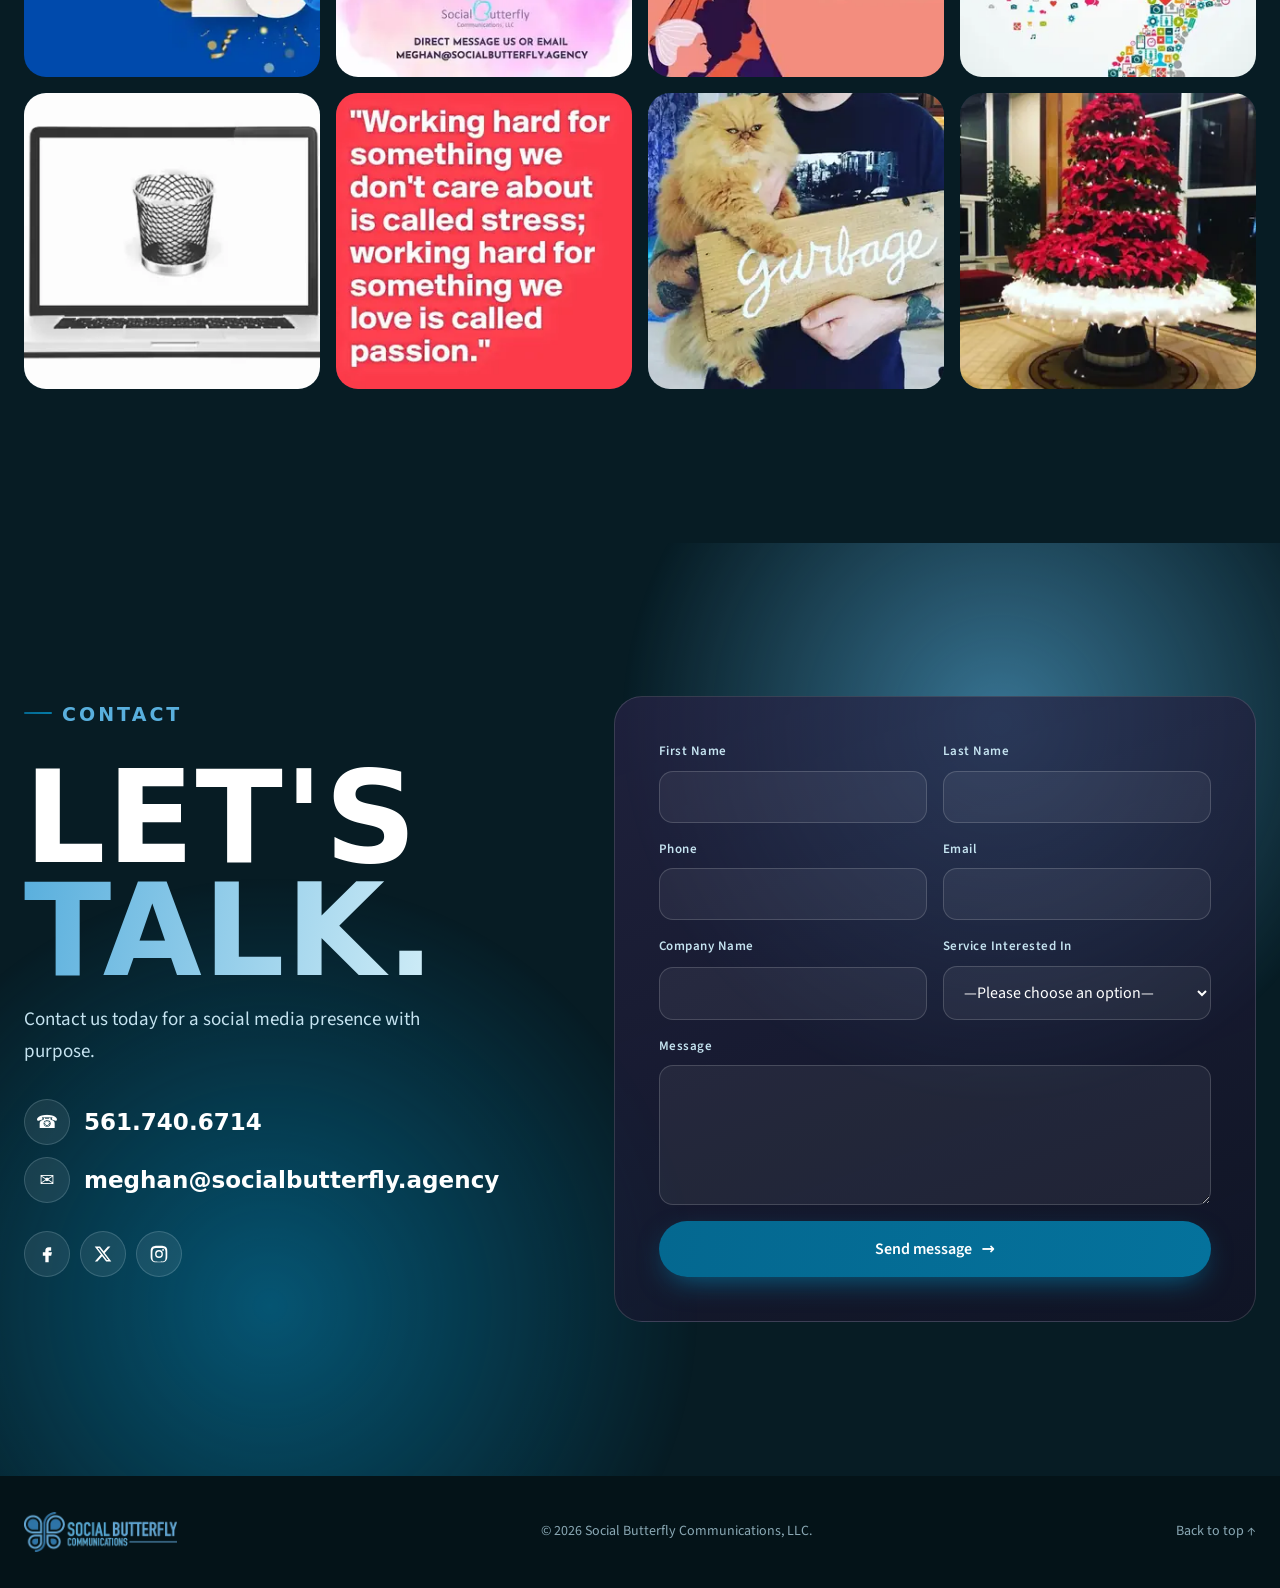
==== commit 711b41d2: "Fix Client Work icons not showing in Safari after deploy Stop browsers caching the homepage HTML for" ====
--- a/index.html
+++ b/index.html
@@ -12,7 +12,7 @@
 <link rel="preload" href="assets/fonts/barlow-800.woff2" as="font" type="font/woff2" crossorigin>
 <link rel="preload" href="assets/fonts/source-sans.woff2" as="font" type="font/woff2" crossorigin>
 <link rel="preload" href="assets/img/hero-poster-v2.webp" as="image" type="image/webp" fetchpriority="high">
-<link rel="stylesheet" href="assets/css/styles.css?v=6">
+<link rel="stylesheet" href="assets/css/styles.css?v=7">
 <link rel="icon" href="assets/img/favicon-32.png" type="image/png" sizes="32x32">
 <link rel="icon" href="assets/img/favicon-64.png" type="image/png" sizes="64x64">
 <link rel="apple-touch-icon" href="assets/img/apple-touch.png">
--- a/assets/css/styles.css
+++ b/assets/css/styles.css
@@ -203,8 +203,8 @@
 .work__title{font:800 clamp(28px,3.2vw,44px)/.95 var(--display);letter-spacing:.01em;text-transform:uppercase;margin:0 0 18px}
 .work__body{font-size:clamp(17px,1.4vw,19px);line-height:1.6;max-width:46ch;margin:0}
 .work__media{justify-self:center}
-.work__phone{width:min(280px,72vw);aspect-ratio:9/16;border-radius:36px;overflow:hidden;position:relative;background:#111;border:8px solid rgba(7,28,36,.08);box-shadow:0 32px 80px -28px rgba(5,124,168,.55),0 0 0 1px rgba(7,28,36,.08)}
-.work__phone video{width:100%;height:100%;object-fit:cover;object-position:center center;display:block;background:#111}
+.work__phone{width:min(280px,72vw);aspect-ratio:9/16;border-radius:36px;overflow:hidden;position:relative;isolation:isolate;transform:translateZ(0);-webkit-transform:translateZ(0);background:#111;border:8px solid rgba(7,28,36,.08);box-shadow:0 32px 80px -28px rgba(5,124,168,.55),0 0 0 1px rgba(7,28,36,.08)}
+.work__phone video{position:relative;z-index:0;width:100%;height:100%;object-fit:cover;object-position:center center;display:block;background:#111}
 .work__play{position:absolute;inset:0;display:grid;place-items:center;width:100%;background:rgba(7,28,36,.32);border:0;padding:0;cursor:pointer;color:#fff}
 .work__play:focus-visible{outline:3px solid var(--accent-light);outline-offset:-10px;border-radius:28px}
 .work__play-icon{width:76px;height:76px;border-radius:50%;background:var(--grad);background-size:200% 100%;box-shadow:0 14px 36px -10px rgba(5,124,168,.85);display:grid;place-items:center;transition:transform .25s var(--ease),box-shadow .25s var(--ease)}
@@ -212,8 +212,8 @@
 .work__play-icon svg{width:28px;height:28px;margin-left:3px;display:block}
 .work__phone.is-playing .work__play{opacity:0;pointer-events:none}
 
-.work__play{z-index:1}
-.work__eng{position:absolute;right:10px;bottom:30%;z-index:2;margin:0;padding:0;list-style:none;display:flex;flex-direction:column;align-items:center;gap:14px;color:#fff;pointer-events:none}
+.work__play{z-index:2;-webkit-transform:translateZ(0);transform:translateZ(0)}
+.work__eng{position:absolute;right:10px;bottom:30%;z-index:3;-webkit-transform:translateZ(0);transform:translateZ(0);margin:0;padding:0;list-style:none;display:flex;flex-direction:column;align-items:center;gap:14px;color:#fff;pointer-events:none}
 .work__eng li{display:flex;flex-direction:column;align-items:center;gap:3px}
 .work__eng svg{width:26px;height:26px;display:block;filter:drop-shadow(0 1px 3px rgba(0,0,0,.65))}
 .work__eng-count{font:700 11px/1 var(--display);letter-spacing:.02em;text-shadow:0 1px 3px rgba(0,0,0,.75)}
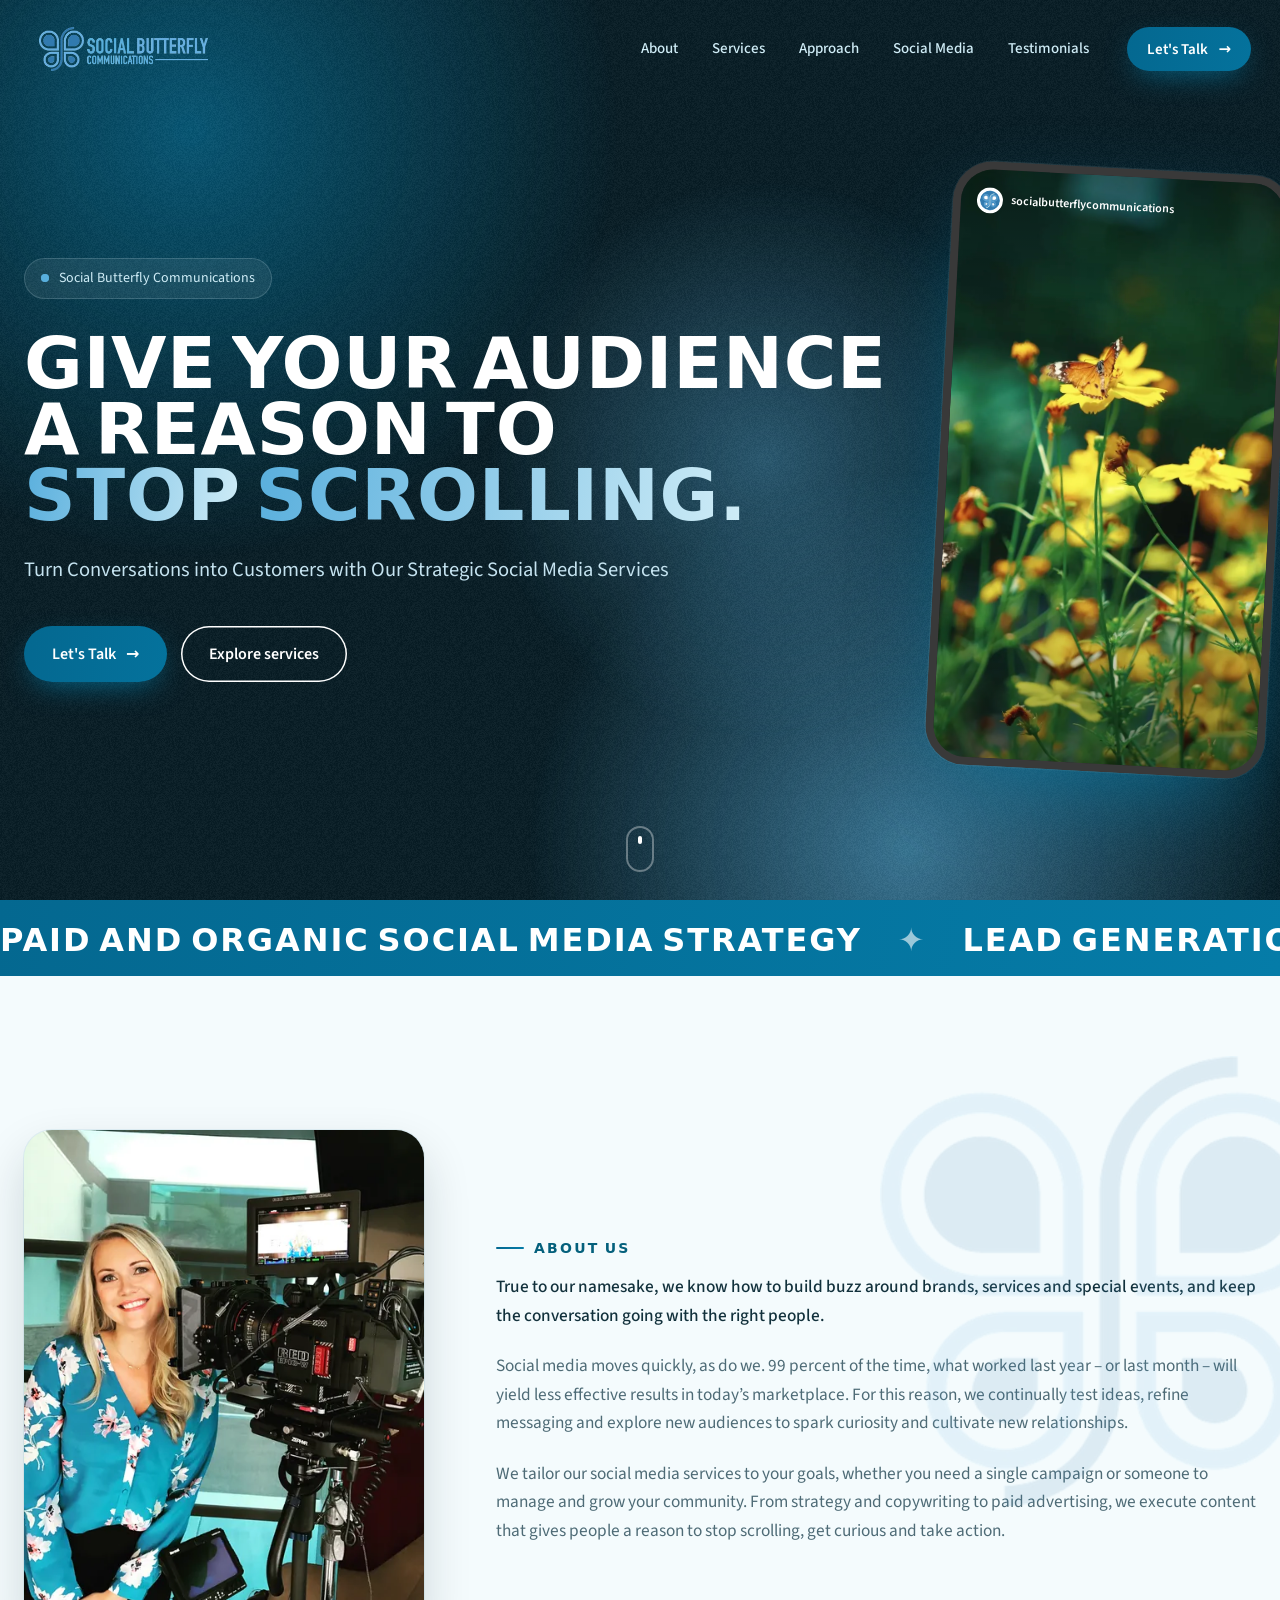
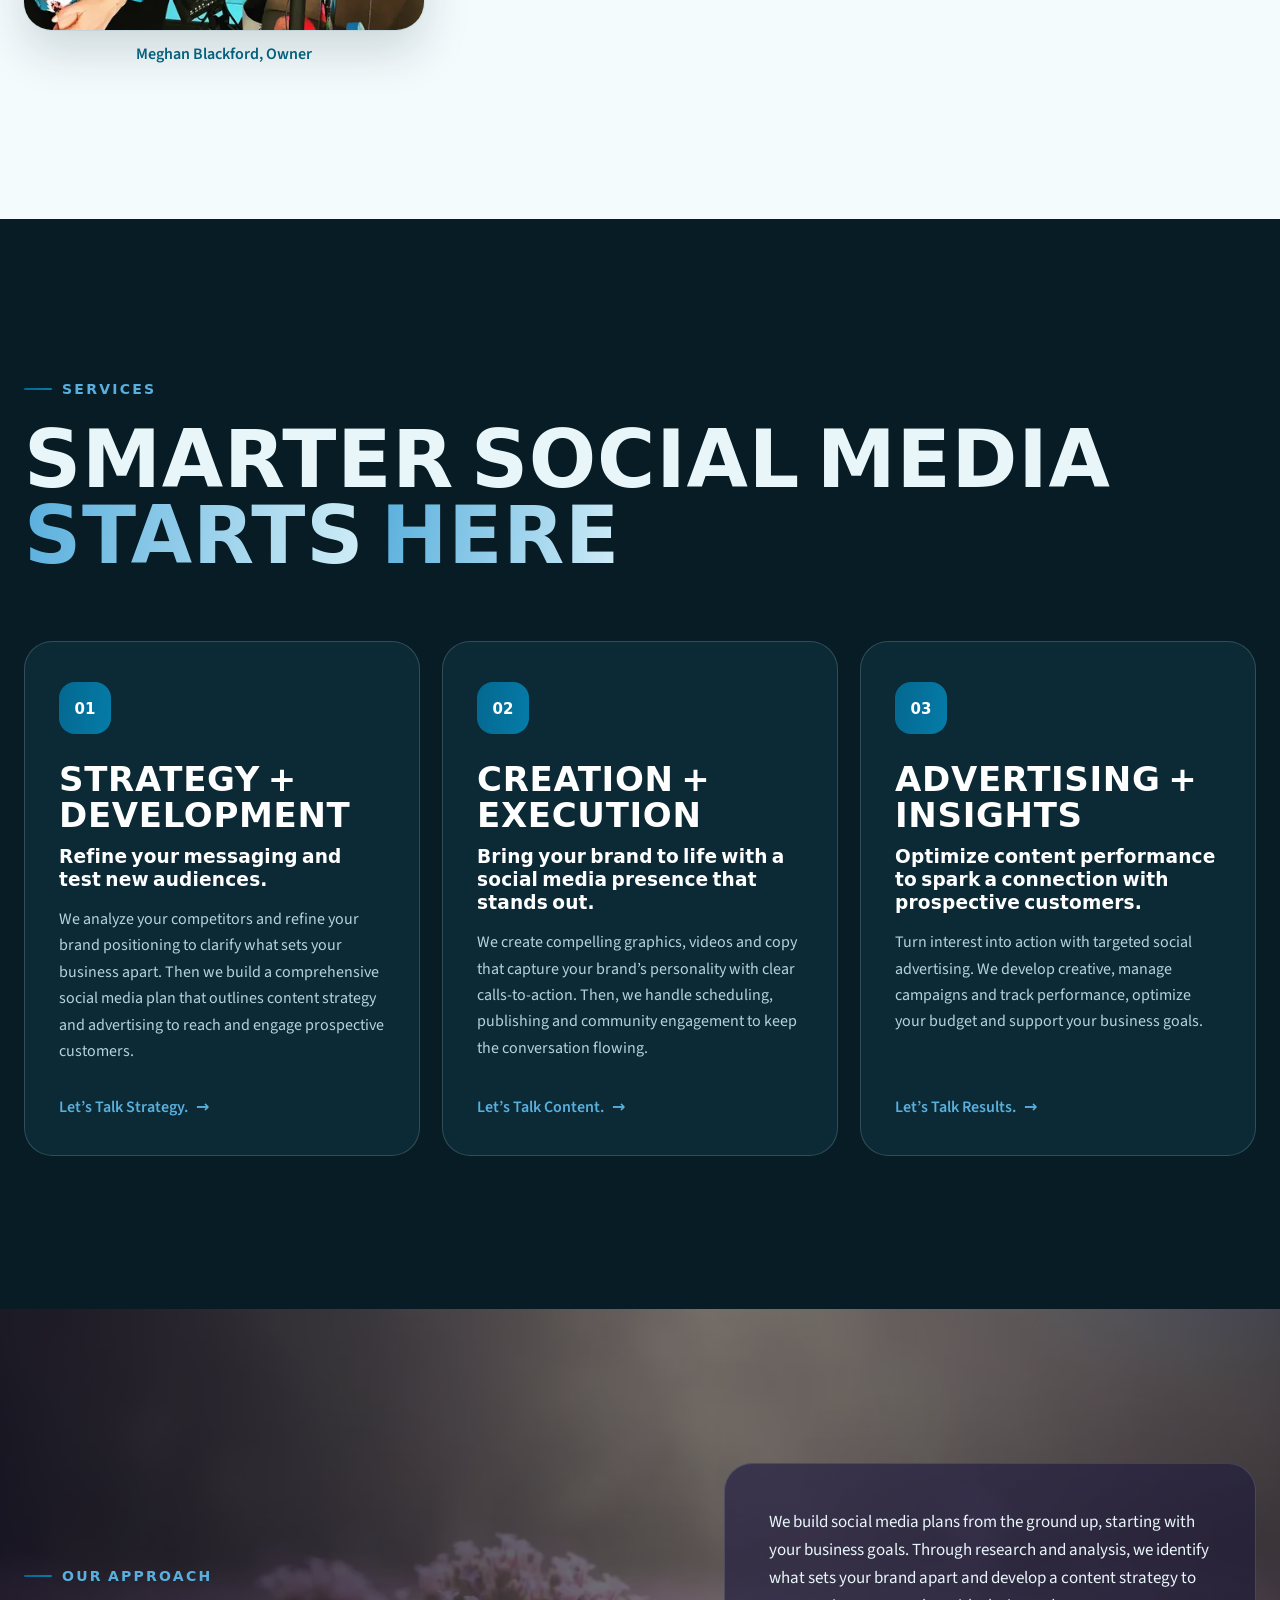
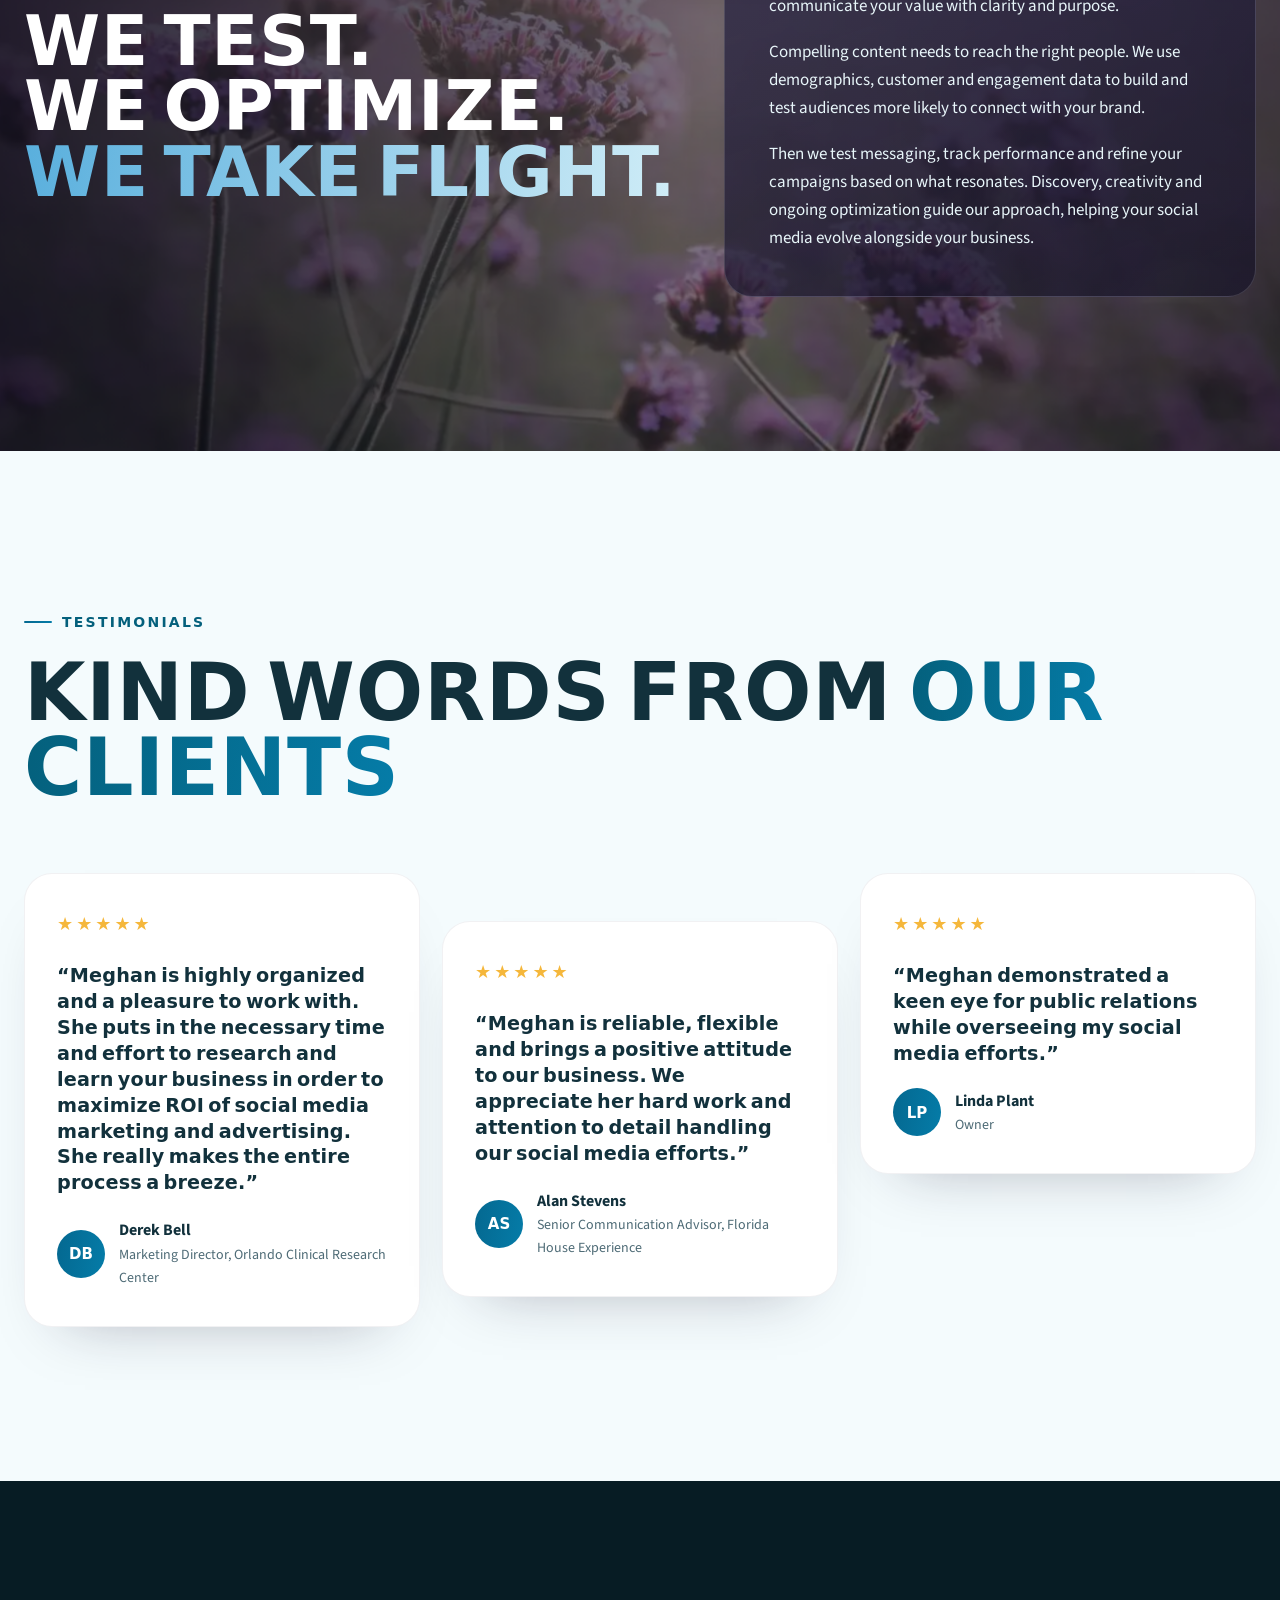
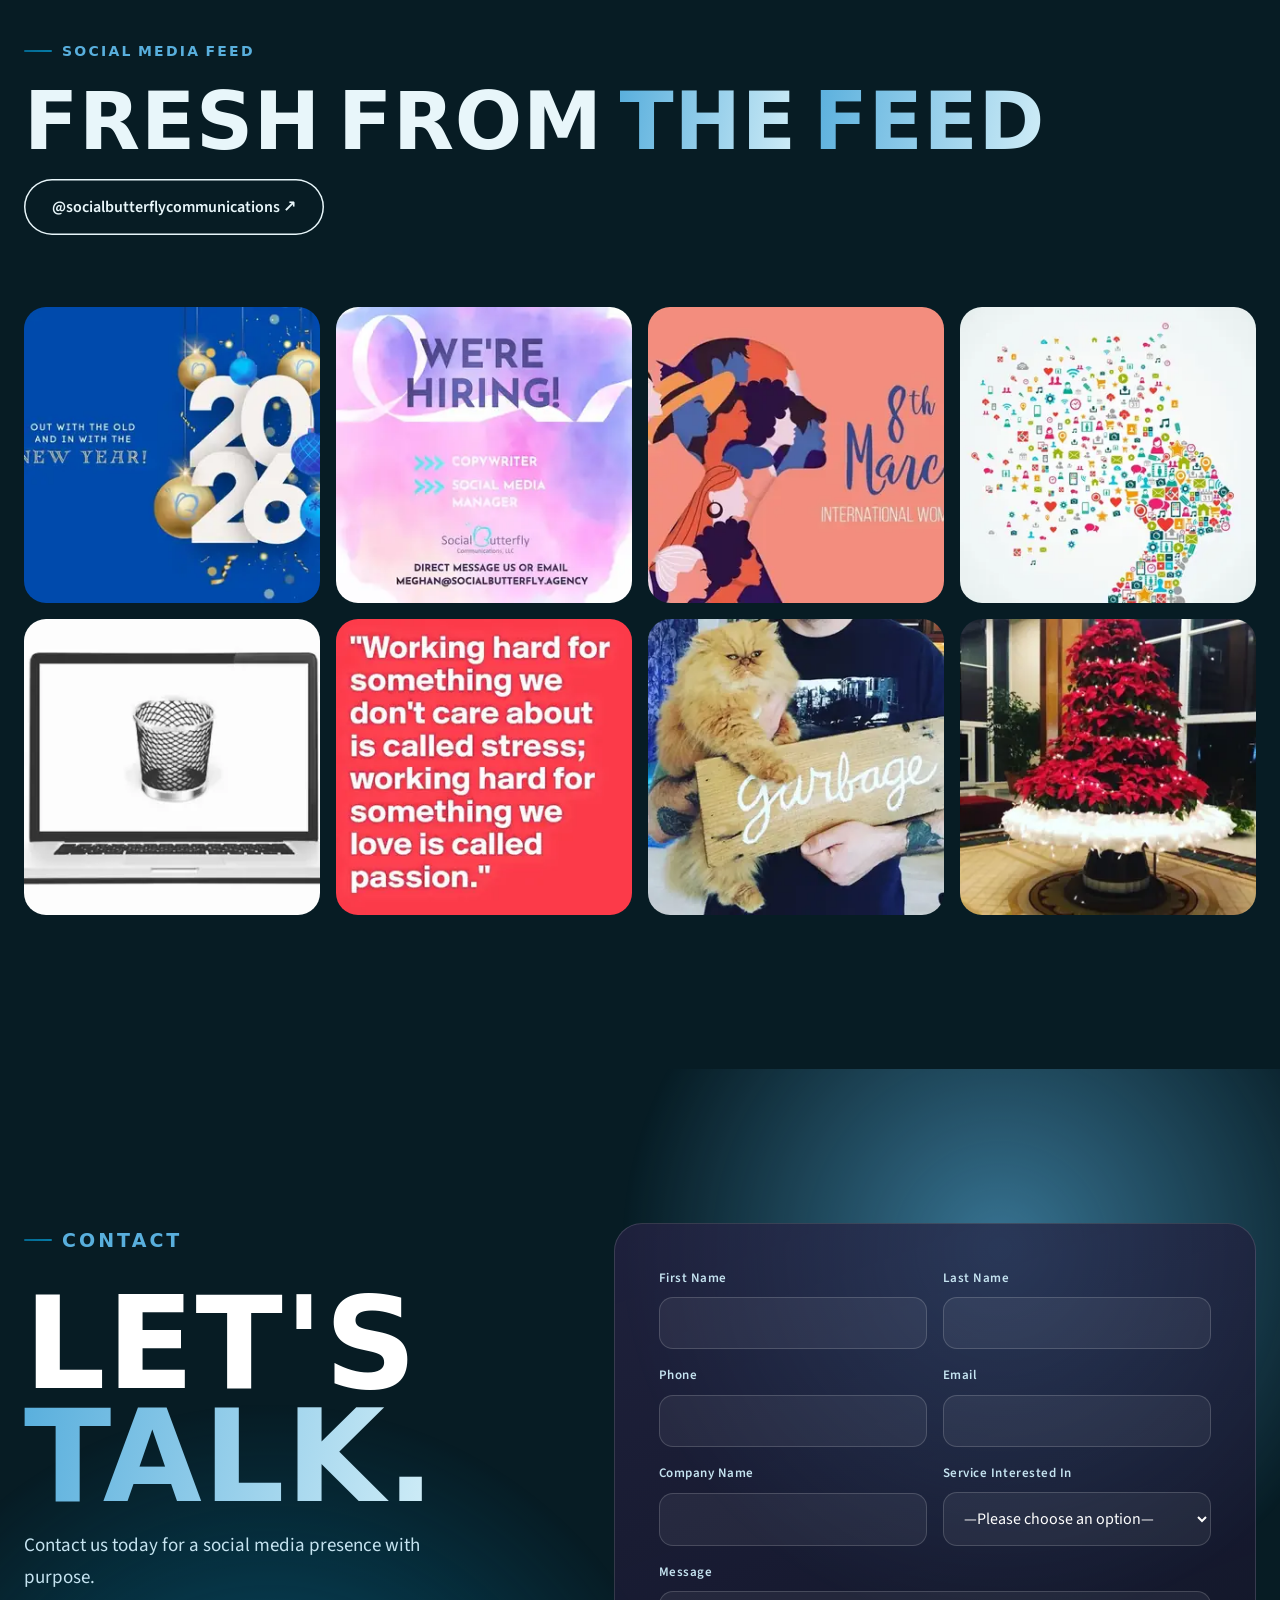
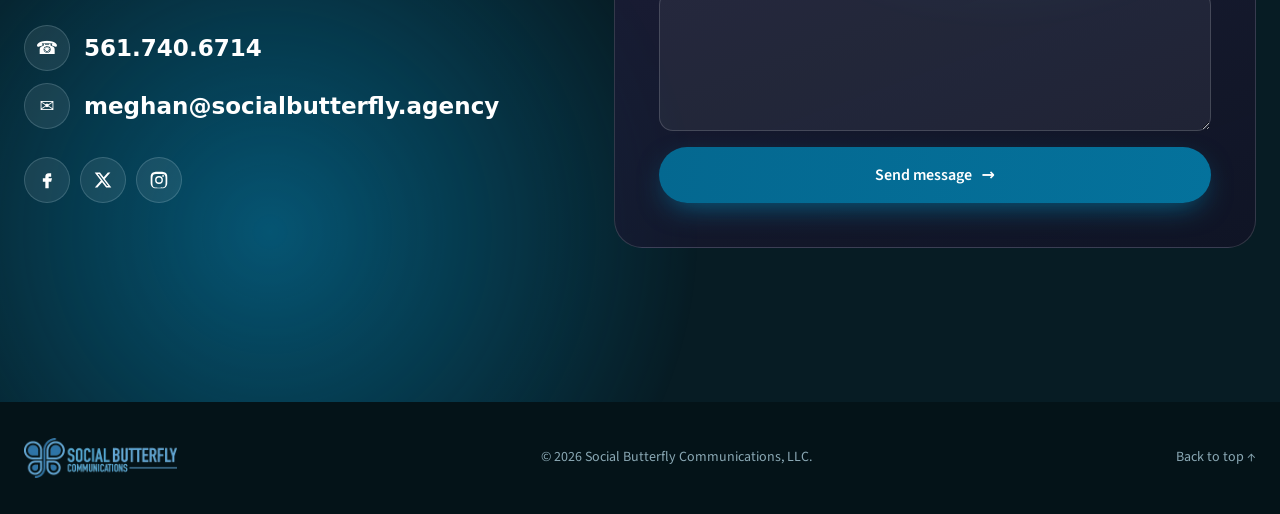
==== commit d6be9d67: "Hide the Client Work section until it is ready to restore" ====
--- a/index.html
+++ b/index.html
@@ -29,13 +29,13 @@
       <a href="#approach">Approach</a>
       <a href="#social">Social Media</a>
       <a href="#testimonials">Testimonials</a>
-      <a href="#work">Work</a>
+      
     </nav>
     <a href="#contact" class="btn btn--sm btn--glow nav__cta">Let's Talk <span aria-hidden="true">→</span></a>
     <button class="nav__burger" aria-label="Open menu" aria-expanded="false" aria-controls="mobile-menu"><span></span><span></span></button>
   </div>
   <div class="mobile-menu" id="mobile-menu">
-    <a href="#about">About</a><a href="#services">Services</a><a href="#approach">Approach</a><a href="#social">Social Media</a><a href="#testimonials">Testimonials</a><a href="#work">Work</a><a href="#contact">Contact</a>
+    <a href="#about">About</a><a href="#services">Services</a><a href="#approach">Approach</a><a href="#social">Social Media</a><a href="#testimonials">Testimonials</a><a href="#contact">Contact</a>
   </div>
 </header>
 
@@ -178,50 +178,7 @@
 </section>
 
 
-<!-- CLIENT WORK -->
-<section class="work section" id="work">
-  <div class="container">
-    <div class="section__head">
-      <p class="label reveal">Client work</p>
-      <h2 class="h2 split">Campaigns for <em>our clients</em></h2>
-    </div>
-    
-    <article class="work__item reveal">
-      <div class="work__copy">
-        <p class="work__client">FHE Health</p>
-        <h3 class="work__title">Veterans Day campaign</h3>
-        <p class="work__body">A Veterans Day campaign for FHE Health’s Shatterproof Military &amp; Veterans Program.</p>
-      </div>
-      <div class="work__media">
-        <div class="work__phone">
-          <video controls playsinline preload="metadata" poster="assets/video/work-fhe-veterans-v1-poster.webp" width="720" height="1280" title="FHE Health — Veterans Day campaign">
-            <source src="assets/video/work-fhe-veterans-v1.mp4" type="video/mp4">
-          </video>
-          <ul class="work__eng" aria-hidden="true">
-            <li>
-              <svg viewBox="0 0 24 24" fill="none" stroke="currentColor" stroke-width="1.85" stroke-linejoin="round" focusable="false"><path d="M12 20.2S4.2 15.2 4.2 9.6c0-2.7 2.1-4.7 4.6-4.7 1.5 0 2.7.7 3.2 1.9.5-1.2 1.7-1.9 3.2-1.9 2.5 0 4.6 2 4.6 4.7 0 5.6-7.8 10.6-7.8 10.6z"/></svg>
-              <span class="work__eng-count">3</span>
-            </li>
-            <li>
-              <svg viewBox="0 0 24 24" fill="none" stroke="currentColor" stroke-width="1.85" stroke-linejoin="round" stroke-linecap="round" focusable="false"><path d="M6.5 6.2C6.5 4.7 7.7 3.5 9.2 3.5h7.6c1.5 0 2.7 1.2 2.7 2.7v6.2c0 1.5-1.2 2.7-2.7 2.7h-3.4L8.2 18.8v-3.7H9.2c-1.5 0-2.7-1.2-2.7-2.7V6.2z"/></svg>
-              <span class="work__eng-count">0</span>
-            </li>
-            <li>
-              <svg viewBox="0 0 24 24" fill="none" stroke="currentColor" stroke-width="1.85" stroke-linejoin="round" stroke-linecap="round" focusable="false"><path d="M14 4.8h5.2V10"/><path d="M19.2 4.8 10.4 13.6"/><path d="M16.8 12.4v3.4c0 1.5-1.2 2.7-2.7 2.7H7.5c-1.5 0-2.7-1.2-2.7-2.7V9.9c0-1.5 1.2-2.7 2.7-2.7h3.6"/></svg>
-              
-            </li>
-          </ul>
-          <button class="work__play" type="button" aria-label="Play FHE Health Veterans Day campaign video">
-            <span class="work__play-icon" aria-hidden="true">
-              <svg viewBox="0 0 24 24" fill="currentColor" focusable="false"><path d="M8 5v14l11-7z"/></svg>
-            </span>
-          </button>
-        </div>
-      </div>
-    </article>
-    
-  </div>
-</section>
+
 
 <!-- SOCIAL FEED -->
 <section class="social section section--dark" id="social">
